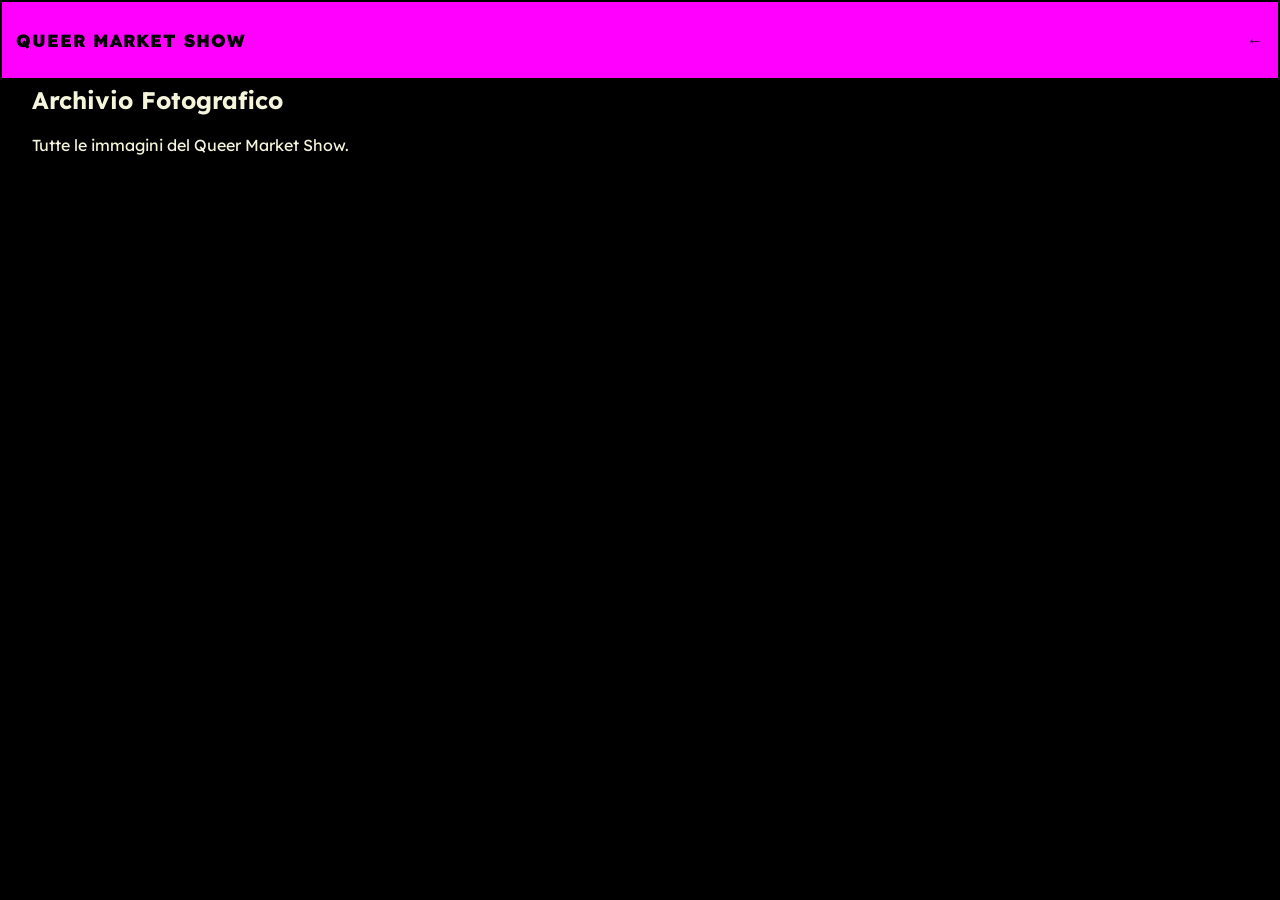
==== archivio.html @ 79bae7e3 "Refactor HTML structure and clean up comments" ====
<!DOCTYPE html>
<html lang="it">

<head>
  <meta charset="UTF-8" />
  <meta name="viewport" content="width=device-width, initial-scale=1.0" />

  <title>Queer Market Show APS</title>

  <link rel="icon" href="images/logo-qms.ico" type="image/x-icon" />

  <link href="https://fonts.googleapis.com/css2?family=Lexend:wght@400;700;900&display=swap"
        rel="stylesheet">

  <link rel="stylesheet"
        href="https://cdnjs.cloudflare.com/ajax/libs/font-awesome/6.4.0/css/all.min.css"
        crossorigin="anonymous"
        referrerpolicy="no-referrer" />

  <link rel="stylesheet" href="style.css" />
  <link rel="stylesheet" href="fix.css" />
</head>

<body>

  <!-- SFONDO LOGO -->
  <div class="logo-background"></div>

  <!-- NAVBAR -->
  <nav class="navbar">

    <div class="logo">
      Queer Market Show
    </div>

    <a href="javascript:history.back()" class="back-button">
      ←
    </a>

  </nav>

  <!-- MENU MOBILE -->
  <div class="menu-mobile">

    <a href="javascript:history.back()" class="back-button-mobile">
      ←
    </a>

  </div>

  <!-- =======================================================
       ARCHIVIO
  ======================================================== -->

  <section id="archivio" class="scroll-section qms-archive-page">

    <h2>Archivio Fotografico</h2>

    <p class="archive-intro">
      Tutte le immagini del Queer Market Show.
    </p>

    <!-- Cartelle generate da gallery-folders.js -->
    <div class="gallery-folders"></div>

    <!-- Mosaico -->
    <div class="mosaic-gallery hidden">
      <button class="mosaic-close">×</button>
      <div class="mosaic-grid"></div>
    </div>

  </section>

  <!-- =======================================================
       MODALE GALLERIA
  ======================================================== -->

  <div id="galleryModal" class="modal hidden">

    <div class="modal-content">

      <button class="close">&times;</button>

      <div class="modal-caption">

        <h3 class="modal-album-title"></h3>

        <p class="modal-photographer"></p>

      </div>

      <!-- GRIGLIA FOTO -->
      <div class="modal-grid"></div>

      <!-- CAROSELLO -->
      <div class="carousel hidden">

        <span class="prev">❮</span>

        <img class="carousel-img"
             src=""
             alt="Immagine galleria">

        <span class="next">❯</span>

      </div>

    </div>

  </div>

  <!-- =======================================================
       SCRIPT BASE
  ======================================================== -->

  <script src="assets/js/base2.js"></script>
  <script src="assets/js/navbar.js"></script>

  <!-- GALLERIA -->
  <script src="assets/js/gallery-modal.js"></script>
  <script src="assets/js/gallery-folders.js"></script>
  <script src="assets/js/mosaic-gallery.js"></script>

  <!-- ALTRI MODULI -->
  <script src="assets/js/events.js"></script>
  <script src="assets/js/artists.js"></script>

  <script>
    window.addEventListener("load", () => {

      if (typeof initArtist3 === "function") {
        initArtist3();
      }

    });
  </script>

</body>

</html>
---- style.css ----
/* ————————————————————————————————
   VARIABILI GLOBALI
—————————————————————————————————— */
:root {
  --bg-color: #000;
  --primary-color: #ff00ff;
  --secondary-color: #f5f5dc;
  --font-sans: 'Lexend', Arial, sans-serif;

  --z-navbar: 10000;
  --z-modal: 20000;
  --z-lightbox: 21000;
  --z-gallery: 20000;
  --z-overlay: 15000;

  /* Altezza navbar (desktop/mobile) */
  --navbar-height: 80px;
}

@media (max-width: 768px) {
  :root {
    --navbar-height: 70px;
  }
}

/* ————————————————————————————————
   BASE
—————————————————————————————————— */
*,
*::before,
*::after {
  box-sizing: border-box;
}

html,
body {
  margin: 0;
  padding: 0;
  max-width: 100%;
  overflow-x: hidden;
  scroll-behavior: smooth;
  font-family: var(--font-sans);
  background-color: var(--bg-color);
  color: var(--secondary-color);
  position: relative;
  min-height: 100dvh;
}

/* sfondo mani */
.logo-background {
  position: fixed;
  inset: 0;
  background-image: url('images/MANI QMS.svg');
  background-repeat: no-repeat;
  background-position: center;
  background-size: 170%;
  opacity: 0.09;
  z-index: -1;
}

/* sezioni principali base (la home avrà override suoi) */
.hero-section,
.home-section {
  min-height: calc(100dvh - var(--navbar-height));
  padding: 2rem;
  display: flex;
  flex-direction: column;
  justify-content: center;
  align-items: center;
  text-align: center;
}

/* sezioni “a scorrimento” con bordo superiore */
.scroll-section {
  padding: 4rem 2rem;
  border-top: 1px solid var(--primary-color);
}

/* offset delle ancore rispetto alla navbar fissa */
section[id] {
  scroll-margin-top: var(--navbar-height);
}

/* pulsanti generici */
.button,
.enter-button,
.contact-form button,
.event-modal-close,
.event-modal-qms-close {
  font-family: var(--font-sans);
  text-transform: uppercase;
  letter-spacing: 1px;
  cursor: pointer;
}

/* footer generico */
footer {
  text-align: center;
  padding: 2rem;
  border-top: 1px solid var(--primary-color);
}

/* ————————————————————————————————
   NAVBAR + MENU
—————————————————————————————————— */

/* NAVBAR UNICA E DEFINITIVA */
.navbar {
  position: fixed;
  top: 0;
  left: 0;
  right: 0;
  height: var(--navbar-height);
  background: var(--primary-color);
  display: flex;
  align-items: center;
  justify-content: space-between;
  padding: 0 1rem;
  z-index: var(--z-navbar);
  box-shadow: 0 0 0 2px #000 inset;
}

/* logo */
.logo {
  font-weight: 900;
  font-size: 1.1rem;
  color: #000;
  text-transform: uppercase;
  letter-spacing: 1px;
  white-space: nowrap;
  position: relative;
  overflow: hidden;
}

/* link navbar */
.navbar a {
  font-family: var(--font-sans);
  font-weight: 900;
  text-transform: uppercase;
  letter-spacing: 1px;
  color: #000;
  text-decoration: none;
  position: relative;
  transition: color 0.2s ease;
}

.navbar a:hover {
  color: #fff;
  animation: glitchFlash 0.12s linear;
}

.navbar a.active {
  color: #fff;
  text-decoration: line-through 3px solid #fff;
}

/* hamburger */
.menu-toggle {
  width: 28px;
  height: 22px;
  display: flex;
  flex-direction: column;
  justify-content: space-between;
  cursor: pointer;
  padding: 0;
  background: none;
  border: none;
}

.menu-toggle .bar {
  width: 100%;
  height: 3px;
  background: #000;
  transition: all 0.2s ease;
}

/* menu desktop */
.menu-desktop {
  display: none;
}

/* menu mobile */
.menu-mobile {
  display: none;
}

/* DESKTOP */
@media (min-width: 769px) {
  .menu-desktop {
    display: flex;
    gap: 1.2rem;
  }
  .menu-toggle {
    display: none;
  }
}

/* MOBILE */
@media (max-width: 768px) {
  .menu-mobile {
    position: fixed;
    top: var(--navbar-height);
    left: 0;
    right: 0;
    background: var(--primary-color);
    padding: 1.5rem;
    flex-direction: column;
    gap: 1.2rem;
    z-index: 9999;
    transform: translateY(-100%);
    transition: transform 0.25s ease;
  }

  .menu-mobile.show {
    display: flex;
    transform: translateY(0);
  }

  .menu-mobile a {
    font-family: var(--font-sans);
    font-weight: 900;
    text-transform: uppercase;
    letter-spacing: 1px;
    color: #000;
    text-decoration: none;
    font-size: 1.2rem;
    transition: color 0.2s ease;
  }

  .menu-mobile a:hover {
    color: #fff;
    animation: glitchFlash 0.12s linear;
  }

  .menu-mobile a.active {
    color: #fff;
    text-decoration: line-through 3px solid #fff;
  }
}

/* ————————————————————————————————
   HOME — BASE
—————————————————————————————————— */

.home-section {
  width: 100%;
  margin: 0;
  padding: 0;
  text-align: left;
}

.home-collage,
.collage-home {
  position: relative;
  width: 100%;
  height: calc(100dvh - var(--navbar-height));
  margin-top: var(--navbar-height);
  padding: var(--navbar-height) 1rem 0;
  overflow: hidden;
  z-index: 1;
}

.home-content { display: none !important; }

/* ————————————————————————————————
   MASONRY (fallback)
—————————————————————————————————— */

.masonry-grid {
  display: grid;
  grid-template-columns: repeat(auto-fill, minmax(260px, 1fr));
  grid-auto-rows: 10px;
  gap: 1rem;
  content-visibility: auto;
}

@media (max-width: 600px) {
  .masonry-grid {
    grid-template-columns: repeat(2, 1fr);
    grid-auto-rows: 12px;
  }
}

/* ————————————————————————————————
   POSTER — BASE
—————————————————————————————————— */

.poster {
  position: absolute;
  display: block;
  max-width: 100%;
  color: #fff;
  text-decoration: none;
  border: 2px solid #fff;
  background: rgba(255,255,255,0.05);
  box-shadow: 0 0 0 2px #000 inset;
  transform-origin: center;
  overflow: hidden;
}

/* overlay cliccabile */
.poster-link {
  position: absolute;
  inset: 0;
  z-index: 20;
  pointer-events: auto;
}

.poster *:not(.poster-link) {
  position: relative;
  z-index: 1;
  pointer-events: none;
}

/* immagini */
.poster img {
  width: 100%;
  height: 100%;
  display: block;
  object-fit: contain;
}

/* varianti crop */
.poster-L img,
.poster-XL img,
.poster-XXL img,
.poster-XS img {
  object-fit: cover;
  object-position: center;
}

.poster-XS img { padding-top: 30%; }

/* titolo */
.poster h2 {
  font-family: var(--font-sans);
  font-size: 1.8rem;
  font-weight: 900;
  text-transform: uppercase;
  margin: 0 0 0.5rem;
}

/* etichetta */
.poster::before {
  content: attr(data-section);
  position: absolute;
  top: 8px; left: 8px;
  padding: 6px 10px;
  font-size: 1.4rem;
  font-weight: 900;
  text-transform: uppercase;
  background: #000;
  color: #fff;
  border: 2px solid #fff;
  box-shadow: 0 0 0 3px #000 inset;
  transform: rotate(-2deg);
  z-index: 20;
  pointer-events: none;
}

/* ————————————————————————————————
   TAGLIE POSTER (DESKTOP)
—————————————————————————————————— */

.poster-XXL { width: 100vw; height: calc(100dvh - var(--navbar-height)); top: 0; left: 0; }
.poster-L   { width: 100vw; height: 18vh; }
.poster-XL  { width: 18vw; height: calc(100dvh - var(--navbar-height)); }
.poster-M   { width: 34vw; height: calc(34vw * 0.66); }
.poster-S   { width: 34vw; height: 34vw; }
.poster-XS  { width: 20vw; height: calc(20vw * 1.33); }

/* Z-index */
.p-xxl { z-index: 0; }
.p-l   { z-index: 1; }
.p-xl  { z-index: 2; }
.p-m   { z-index: 3; }
.p-s   { z-index: 4; }
.p-xs  { z-index: 5; }

/* POSIZIONI ANARCHICHE */
.p-xxl        { top: 0; left: 0; }
.p-sostienici { bottom: 17%; left: 0; }
.p-manifesto  { top: 0; left: 80%; }
.p-artist3    { top: 8%; left: 1%; }
.p-galleria   { top: 18%; right: 10%; }
.p-eventi     { top: 6%; left: 20%; }

/* ————————————————————————————————
   PALETTE + STICKER
—————————————————————————————————— */

.poster-eventi     { background: var(--primary-color); color: #000; border-color: #000; }
.poster-manifesto  { background: #111; border: 3px dashed var(--primary-color); }
.poster-galleria   { background: #222; border-color: #fff; }
.poster-artist3    { background: #fff; color: #000; border-color: #000; }
.poster-sostienici { background: #000; color: var(--primary-color); border: 3px solid var(--primary-color); }

.sticker {
  background: var(--primary-color);
  color: #000;
  padding: 4px 8px;
  font-size: 0.75rem;
  font-weight: 900;
  position: absolute;
  bottom: 10px; right: 10px;
  transform: rotate(3deg);
  box-shadow: 0 0 0 2px #000 inset;
  pointer-events: none;
}
.sticker.small { font-size: 0.65rem; }

/* ————————————————————————————————
   COLLAGE INTERNO
—————————————————————————————————— */

.poster-collage {
  position: absolute;
  inset: 0;
  display: grid;
  grid-template-columns: repeat(3, 1fr);
  gap: 4px;
}

.collage-img,
.poster-collage-xs .cell {
  width: 100%;
  height: 100%;
  background-size: cover;
  background-position: center;
  filter: grayscale(100%) contrast(1.3);
  border: 1px solid #fff;
  box-shadow: 0 0 0 2px #000 inset;
  opacity: 0;
  transition: opacity 0.25s ease-out;
}

.collage-img.glitch-in,
.poster-collage-xs .cell.glitch-in {
  animation: glitchIn 0.28s steps(2, end);
  opacity: 1;
}

@keyframes glitchIn {
  0%   { clip-path: inset(0 0 80% 0);  transform: translate(-2px, 1px); }
  25%  { clip-path: inset(20% 0 40% 0); transform: translate(2px, -1px); }
  50%  { clip-path: inset(40% 0 20% 0); transform: translate(-1px, 2px); }
  75%  { clip-path: inset(10% 0 60% 0); transform: translate(1px, -2px); }
  100% { clip-path: inset(0 0 0 0);     transform: none; }
}

/* POSTER XS — COLLAGE ARTIST3 */
.poster-artist3.poster-XS {
  padding: 0;
  background: #fff;
  border: 2px solid #000;
}

.poster-collage-xs {
  position: absolute;
  inset: 0;
  display: grid;
  grid-template-columns: repeat(4, 1fr);
  grid-template-rows: repeat(4, 1fr);
  gap: 2px;
  padding: 4px;
  background: #000;
}

.poster-collage-xs .cell {
  border: 1px solid #000;
  transform: rotate(calc(-1deg + (var(--i) * 0.15deg)));
}

/* ————————————————————————————————
   MOBILE — COLLAGE ANARCHICO
—————————————————————————————————— */

@media (max-width: 768px) {

  .home-collage,
  .collage-home {
    height: auto;
    min-height: calc(100dvh - var(--navbar-height));
    overflow-y: visible;
  }

  .poster {
    transform: rotate(var(--tilt, 0deg));
    width: var(--poster-width, 50vw);
    height: var(--poster-height, auto);
    z-index: var(--z, 1);
    padding: 0;
  }

  .poster-XXL { --poster-width: 90vw; --poster-height: calc(100dvh - var(--navbar-height)); --tilt: -2deg; --z: 1; top: 0; left: 0; }
  .poster-XL  { --poster-width: 80vw; --poster-height: calc(100dvh - var(--navbar-height)); --tilt: 3deg;  --z: 2; top: 0; left: 50%; }
  .poster-L   { --poster-width: 70vw; --poster-height: 14vh; --tilt: -4deg; --z: 3; top: 80%; left: 0; }
  .poster-M   { --poster-width: 48vw; --poster-height: calc(48vw * 0.66); --tilt: 2deg; --z: 4; top: 30%; left: 50vw; }
  .poster-S   { --poster-width: 40vw; --poster-height: 40vw; --tilt: -1deg; --z: 5; top: 30%; left: 50%; }
  .poster-XS  { --poster-width: 28vw; --poster-height: calc(28vw * 1.33); --tilt: 5deg; --z: 6; top: 15vh; left: 10%; }

  .poster::before {
    font-size: 1rem;
    padding: 4px 6px;
  }
}
/* ————————————————————————————————
   ROTAZIONI ANARCHICHE — DESKTOP
—————————————————————————————————— */

.poster {
  transform: rotate(var(--tilt, 0deg));
}

/* Rotazioni per taglia */
.poster-XXL { --tilt: -1.5deg; }
.poster-XL  { --tilt:  2.5deg; }
.poster-L   { --tilt: -3deg; }
.poster-M   { --tilt:  1.8deg; }
.poster-S   { --tilt: -2.2deg; }
.poster-XS  { --tilt:  4deg; }

/* ————————————————————————————————
   TITOLI
—————————————————————————————————— */

.manifesto-title {
  font-family: var(--font-sans);
  font-size: 3rem;
  font-weight: 900;
  text-transform: uppercase;
  margin: 0 0 2rem 0;
  transform: rotate(-1.5deg);
}

/* ————————————————————————————————
   LEAD
—————————————————————————————————— */

.manifesto-lead {
  font-size: 1.6rem;
  font-weight: 800;
  margin: 0 0 2.5rem 0;
  line-height: 1.3;
  transform: rotate(-1deg);
  background: var(--primary-color);
  color: #000;
  padding: 1rem;
  border: 3px solid #000;
  box-shadow: 0 0 0 3px #fff inset;
}

/* ————————————————————————————————
   CORPO
—————————————————————————————————— */

.manifesto-body p {
  font-size: 1.2rem;
  line-height: 1.55;
  margin: 0 0 1.6rem 0;
  opacity: 0;
  transform: translateY(10px) rotate(-0.3deg);
  transition: opacity 0.4s ease-out, transform 0.4s ease-out;
}

.manifesto-body p.visible {
  opacity: 1;
  transform: translateY(0) rotate(var(--tilt, -0.3deg));
}

/* Frasi-chiave */
.manifesto-body strong {
  display: inline-block;
  background: #fff;
  color: #000;
  padding: 0.2rem 0.4rem;
  box-shadow: 0 0 0 2px #000 inset;
  transition: background 0.3s ease, color 0.3s ease;
}

.manifesto-body strong.active {
  background: var(--primary-color);
  color: #000;
}

/* ————————————————————————————————
   MOBILE
—————————————————————————————————— */

@media (max-width: 600px) {
  .manifesto-title { font-size: 2.4rem; }
  .manifesto-lead { font-size: 1.3rem; }
  .manifesto-body p { font-size: 1.05rem; }
}

body.modal-open {
  overflow: hidden;
  height: 100dvh;
  touch-action: none;
}

/* ============================
   MANIFESTO — SEZIONE RESPONSIVE
============================ */

.manifesto-section {
  min-height: 100dvh; /* fullscreen quando possibile */
  padding: 0 !important;
  margin: 0 !important;

  background: #000;
  color: #fff;
  position: relative;
  box-sizing: border-box;

  display: flex;
  flex-direction: column;
  justify-content: center; /* centratura solo se c’è spazio */
  align-items: center;

  overflow: visible; /* evita accavallamenti */
}

/* contenitore centrato in larghezza */
.manifesto-container {
  max-width: 760px;
  width: 100%;
  margin: 0 auto;
  padding: 2rem 1.5rem; /* padding laterale + respiro verticale */
  box-sizing: border-box;
}

/* titolo */
.manifesto-title {
  margin-top: 0 !important;
}

/* lead */
.manifesto-lead {
  margin-top: 0 !important;
}

/* corpo testo */
.manifesto-body p {
  margin-top: 0 !important;
}

/* mobile: niente centratura verticale forzata */
@media (max-width: 600px) {
  .manifesto-section {
    justify-content: flex-start;
    padding-top: 1.5rem;
    padding-bottom: 2rem;
  }

  .manifesto-title { font-size: 2.4rem; }
  .manifesto-lead { font-size: 1.3rem; }
  .manifesto-body p { font-size: 1.05rem; }
}
/* ————————————————————————————————
   FIX DEFINITIVO POSTER GALLERIA + ARTIST3
—————————————————————————————————— */

/* Overlay cliccabile */
.poster-link {
  position: absolute;
  inset: 0;
  z-index: 20;
  display: block;
  pointer-events: auto;
}

/* Tutto il resto non deve bloccare i click */
.poster *:not(.poster-link) {
  position: relative;
  z-index: 1;
  pointer-events: none;
}

/* COLLAGE GALLERIA */
.poster-collage {
  position: absolute;
  inset: 0;
  z-index: 5;
  pointer-events: none;
}

.poster-collage .collage-img {
  z-index: 5;
}

/* COLLAGE ARTIST3 */
.poster-collage-xs {
  position: absolute;
  inset: 0;
  z-index: 5;
  pointer-events: none;
}

.poster-collage-xs .cell {
  z-index: 5;
}

/* Etichetta sezione */
.poster::before {
  z-index: 10;
}

/* ————————————————————————————————
   CONTATTI A SCHERMATA INTERA (SX/DX)
—————————————————————————————————— */

.contact-section {
  height: 100dvh;
  width: 100%;
  padding: 4vw;
  box-sizing: border-box;

  display: flex;
  justify-content: space-between;
  align-items: center;
  gap: 4vw;

  overflow: hidden;
}

/* COLONNE */
.contact-left,
.contact-right {
  flex: 1;
  display: flex;
  flex-direction: column;
  justify-content: center;
  gap: 2vw;
}

/* MANIFESTO (SINISTRA) */
.contact-intro {
  font-size: clamp(18px, 2.8vw, 32px);
  font-weight: 900;
  line-height: 1.15;
  text-transform: uppercase;
  background: #ff2e9a;
  color: #fff;
  padding: 2vw 3vw;
  border: 0.6vw solid #fff;
  box-shadow: 1vw 1vw 0 #000;
  transform: rotate(-2deg);
  max-width: 90%;
}

/* SOCIAL ICONS */
.social-links {
  display: flex;
  gap: 1.6vw;
}

.social-links a {
  text-decoration: none; /* elimina la sottolineatura */
  display: flex;
  align-items: center;
  justify-content: center;
  width: clamp(40px, 6vw, 70px);
  height: clamp(40px, 6vw, 70px);
  background: #000;
  color: #fff;
  border: 0.4vw solid #fff;
  box-shadow: 0.6vw 0.6vw 0 #ff2e9a;
  transform: rotate(-4deg);
  transition: transform 0.2s ease, box-shadow 0.2s ease;
}
.social-links a:visited,
.social-links a:active,
.social-links a:focus {
  text-decoration: none;
}

.social-links a i {
  font-size: clamp(18px, 3vw, 28px);
}

.social-links a:hover {
  transform: rotate(4deg) scale(1.1);
  box-shadow: 1vw 1vw 0 #ff2e9a;
}

/* FORM (DESTRA) */
.contact-form {
  display: flex;
  flex-direction: column;
  gap: 1.4vw;
  max-width: 90%;
}

.contact-form input,
.contact-form textarea {
  padding: 1vw;
  border: 0.4vw solid #000;
  background: #fff;
  font-family: var(--font-sans);
  font-size: clamp(14px, 2vw, 18px);
  box-shadow: 0.6vw 0.6vw 0 #000;
}

.contact-form textarea {
  min-height: 120px;
  max-height: 25dvh; /* evita overflow verticale */
}

.contact-form button {
  padding: 1vw 2vw;
  background-color: #ff2e9a;
  color: #fff;
  border: 0.6vw solid #fff;
  box-shadow: 1vw 1vw 0 #000;
  font-weight: 900;
  font-size: clamp(14px, 2.4vw, 22px);
  text-transform: uppercase;
  cursor: pointer;
  transform: rotate(-2deg);
  transition: transform 0.2s ease, box-shadow 0.2s ease;
}

.contact-form button:hover {
  transform: rotate(2deg) scale(1.05);
  box-shadow: 1.4vw 1.4vw 0 #000;
}

/* MOBILE — STACK VERTICALE */
@media (max-width: 800px) {
  .contact-section {
    flex-direction: column;
    justify-content: center;
    gap: 4vw;
  }

  .contact-left,
  .contact-right {
    width: 100%;
    align-items: center;
    text-align: center;
  }

  .contact-form textarea {
    max-height: 20dvh;
  }
}
/* ————————————————————————————————
   MOBILE VERSION (max-width: 800px)
—————————————————————————————————— */

@media (max-width: 800px) {

  .contact-section {
    height: 100dvh;
    padding: 4vw 5vw;
    flex-direction: column;
    justify-content: space-between;
    align-items: center;
    gap: 4vw;
  }

  /* BLOCCO SINISTRA/DESKTOP → diventa TOP */
  .contact-left,
  .contact-right {
    width: 100%;
    align-items: center;
    text-align: center;
    flex: unset;
  }

  /* MANIFESTO COMPATTO */
  .contact-intro {
    font-size: clamp(16px, 4vw, 22px);
    padding: 3vw 4vw;
    max-width: 100%;
    transform: rotate(-1deg);
    box-shadow: 0.8vw 0.8vw 0 #000;
  }

  /* SOCIAL ICONS CENTRALI */
  .social-links {
    justify-content: center;
    gap: 4vw;
  }

  .social-links a {
    width: clamp(40px, 12vw, 60px);
    height: clamp(40px, 12vw, 60px);
    transform: rotate(-3deg);
  }

  .social-links a i {
    font-size: clamp(18px, 6vw, 28px);
  }

  /* FORM COMPATTO SENZA SCROLL */
  .contact-form {
    max-width: 100%;
    width: 100%;
    padding: 4vw;
    gap: 3vw;
    transform: rotate(1deg);
    box-shadow: 1vw 1vw 0 #000;

    /* NIENTE SCROLL INTERNO */
    max-height: none;
    overflow: visible;
  }

  .contact-form textarea {
    min-height: 18dvh; /* abbastanza grande da scrivere */
    max-height: 22dvh; /* ma non esplode */
  }

  .contact-form button {
    font-size: clamp(14px, 4vw, 20px);
    padding: 2.5vw 4vw;
  }
}


/* ————————————————————————————————
   ARTIST GALLERY → COERENTE CON CARTELLE
—————————————————————————————————— */

/* ————————————————————————————————
   SWITCH ARTIST3
—————————————————————————————————— */

.artist-controls {
  display: flex;
  gap: 1rem;
  margin: 1.5rem 0;
}

.artist-controls button {
  padding: 0.6rem 1.2rem;
  border: 2px solid var(--primary-color);
  background: transparent;
  color: var(--primary-color);
  font-weight: 800;
  text-transform: uppercase;
  letter-spacing: 1px;
  cursor: pointer;
  border-radius: 6px;
  transition: all 0.25s ease;
}

.artist-controls button:hover,
.artist-controls button.active {
  background: var(--primary-color);
  color: #000;
  transform: translateY(-2px);
  box-shadow: 0 0 12px rgba(255,0,255,0.3);
}

/* ————————————————————————————————
   GALLERY ADATTIVA (RESIDENT + GUEST)
—————————————————————————————————— */

.artist-gallery {
  display: grid;
  grid-template-columns: repeat(auto-fit, minmax(260px, 1fr));
  gap: 20px;
  width: 100%;
  padding-bottom: 2rem;
}

/* ————————————————————————————————
   CARD STABILE CON ASPECT-RATIO
   + estetica QMS (rotazioni, bordi, shadow)
—————————————————————————————————— */

.artist-card {
  position: relative;
  overflow: hidden;
  border: 3px solid var(--primary-color);
  background: #000;
  cursor: pointer;
  border-radius: 6px;
  transform: rotate(-1.5deg);
  transition: transform 0.25s ease;
  box-shadow: 0 0 0 3px #000 inset, 0 0 12px rgba(255,0,255,0.25);

  /* DIMENSIONI STABILI */
  aspect-ratio: 4 / 5;
  min-width: 260px;
  min-height: 0;
  width: 100%;
  display: flex;
  flex-direction: column;
}

.artist-card:hover {
  transform: rotate(0deg) scale(1.03);
}

/* ————————————————————————————————
   IMMAGINE PERFETTAMENTE ADATTATA
—————————————————————————————————— */

.artist-card img {
  width: 100%;
  height: 100%;
  object-fit: cover;
  flex: 1;
  filter: contrast(1.1) brightness(0.9);
  display: block;
  border-bottom: 2px solid #000;
}

/* ————————————————————————————————
   OVERLAY NOME ARTISTA (stile cartelle)
—————————————————————————————————— */

.artista-info {
  position: absolute;
  inset-inline: 0;
  bottom: 0;
  background: #000;
  color: var(--primary-color);
  font-weight: 900;
  text-transform: uppercase;
  font-size: clamp(0.75rem, 1.8vw, 1rem);
  letter-spacing: 1px;
  text-align: center;
  padding: 0.8rem;
  opacity: 0;
  transform: translateY(100%) rotate(-1deg);
  transition: opacity 0.25s ease, transform 0.25s ease;
  pointer-events: none;
  box-shadow: 0 0 0 2px #fff inset;
}

.artist-card:hover .artista-info {
  opacity: 1;
  transform: translateY(0) rotate(0deg);
}

/* MOBILE: overlay sempre visibile */
@media (hover: none) and (pointer: coarse) {
  .artist-card .artista-info {
    opacity: 1 !important;
    transform: translateY(0) rotate(0deg) !important;
  }
}

/* ————————————————————————————————
   MODALE ARTISTA (coerente con modali QMS)
—————————————————————————————————— */

.artist-modal {
  position: fixed;
  inset: 0;
  background: rgba(0,0,0,0.88);
  display: flex;
  justify-content: center;
  align-items: center;
  z-index: var(--z-modal);
  padding: 2rem;
}

.artist-modal.hidden {
  display: none;
}

.artist-modal-content {
  max-width: 900px;
  width: 90%;
  max-height: 90vh;
  overflow-y: auto;
  padding: 2rem;
  background: #000;
  border-radius: 12px;
  position: relative;
  border: 3px solid var(--primary-color);
  box-shadow: 0 0 0 3px #000 inset, 0 0 20px rgba(255,0,255,0.3);
}

/* ————————————————————————————————
   CLOSE BUTTON
—————————————————————————————————— */

.close-button {
  position: absolute;
  top: 10px;
  right: 15px;
  font-size: 2rem;
  cursor: pointer;
  color: var(--primary-color);
  background: #000;
  border: 2px solid var(--primary-color);
  padding: 0.2rem 0.6rem;
  transform: rotate(3deg);
}

/* ————————————————————————————————
   HEADER ARTISTA
—————————————————————————————————— */

.artist-header {
  display: flex;
  align-items: center;
  gap: 10px;
  margin-bottom: 1rem;
}

.artist-header h3 {
  margin: 0;
  font-size: 1.8rem;
  color: var(--primary-color);
  text-transform: uppercase;
  font-weight: 900;
  transform: rotate(-1deg);
}

/* ————————————————————————————————
   LAYOUT MODALE
—————————————————————————————————— */

.artist-modal-layout {
  display: flex;
  gap: 2rem;
}

.artist-modal-text {
  flex: 1;
  color: #fff;
  line-height: 1.5;
}

/* ————————————————————————————————
   GALLERIA INTERNA (masonry)
—————————————————————————————————— */

.artist-modal-gallery {
  flex: 1;
  column-count: 2;
  column-gap: 1rem;
}

.artist-modal-gallery img {
  width: 100%;
  margin-bottom: 1rem;
  border-radius: 6px;
  cursor: pointer;
  border: 2px solid var(--primary-color);
  box-shadow: 0 0 0 3px #000 inset;
  transform: rotate(-1deg);
  transition: transform 0.25s ease;
}

.artist-modal-gallery img:hover {
  transform: rotate(0deg) scale(1.03);
}

/* ————————————————————————————————
   RESPONSIVE
—————————————————————————————————— */

@media (max-width: 768px) {
  .artist-modal-layout {
    flex-direction: column;
  }
  .artist-modal-gallery {
    column-count: 2;
  }
}

@media (max-width: 500px) {
  .artist-modal-gallery {
    column-count: 1;
  }
}
/* ————————————————————————————————
   PARTNERSHIP — GRID FISSA A 3 COLONNE
   LE CARD SI ADATTANO AL CONTENUTO IMG
—————————————————————————————————— */

#partnership {
  background: #000;
  color: #fff;

  height: 100dvh;          /* la sezione è fissa */
  padding: 2rem 1.5rem;
  box-sizing: border-box;

  display: flex;
  flex-direction: column;
  overflow: hidden;        /* niente scroll interno */
}

/* ————————————————————————————————
   GRID: 3 COLONNE FISSE, ALTEZZA FISSA
—————————————————————————————————— */

#partnership .collab-grid {
  display: grid;

  /* 3 colonne fisse */
  grid-template-columns: repeat(3, 1fr);

  /* la grid occupa tutto lo spazio disponibile */
  flex: 1;
  height: 100%;
  width: 100%;

  gap: 1.2rem;
  box-sizing: border-box;

  /* impedisce overflow */
  overflow: hidden;
}

/* ————————————————————————————————
   CARD: SI ADATTANO AL CONTENUTO IMG
—————————————————————————————————— */

.collab-card {
  width: 100%;
  height: 100%;

  /* NIENTE aspect-ratio */
  /* l’altezza dipende dall’immagine */

  border: 3px solid var(--primary-color);
  background: #000;
  border-radius: 6px;

  transform: rotate(-1.5deg);
  transition: transform 0.25s ease;

  display: flex;
  flex-direction: column;
  overflow: hidden;
}

.collab-card:hover {
  transform: rotate(0deg) scale(1.03);
}

/* ————————————————————————————————
   IMMAGINI: determinano la forma della card
—————————————————————————————————— */

.collab-card img,
.collab-card .ig-thumb {
  width: 100%;
  height: auto;          /* <— LA CHIAVE */
  object-fit: contain;
  display: block;
  flex-shrink: 0;
}

/* ————————————————————————————————
   OVERLAY
—————————————————————————————————— */

.collab-card .artista-info {
  position: absolute;
  inset-inline: 0;
  bottom: 0;
  background: #000;
  color: var(--primary-color);
  font-weight: 900;
  text-transform: uppercase;
  font-size: clamp(0.75rem, 1.8vw, 1rem);
  text-align: center;
  padding: 0.8rem;
  opacity: 0;
  transform: translateY(100%) rotate(-1deg);
  transition: opacity 0.25s ease, transform 0.25s ease;
  pointer-events: none;
}

.collab-card:hover .artista-info {
  opacity: 1;
  transform: translateY(0) rotate(0deg);
}

/* MOBILE: la grid diventa verticale */
@media (max-width: 600px) {
  #partnership {
    height: auto;
    overflow: visible;
  }

  #partnership .collab-grid {
    grid-template-columns: 1fr;
    height: auto;
  }

  .collab-card {
    transform: rotate(-1deg);
  }
}

/* ————————————————————————————————
   OVERFLOW KILLER
—————————————————————————————————— */
.gallery,
.artist-gallery,
.qms-masonry,
.modal-gallery,
.gallery-folders,
.event-gallery {
  max-width: 100%;
  overflow-x: hidden;
  box-sizing: border-box;
}

.item,
.artist-card,
.qms-item,
.folder-preview,
.event-card-visual {
  max-width: 100%;
  box-sizing: border-box;
}

/* ————————————————————————————————
   ANIMAZIONI / GLITCH
—————————————————————————————————— */
@keyframes modalPop {
  from { transform: scale(0.9) rotate(-1deg); opacity: 0; }
  to   { transform: scale(1) rotate(0deg); opacity: 1; }
}

@keyframes glitchFlash {
  0%   { filter: hue-rotate(45deg) saturate(3); transform: scale(1.02); }
  50%  { filter: hue-rotate(-45deg) saturate(5); transform: scale(0.98); }
  100% { filter: none; transform: scale(1); }
}

.glitch-hover:hover,
.menu a:hover,
.artist-card:hover img,
.folder-preview:hover,
.qms-item:hover {
  animation: glitchFlash 0.12s linear;
}

/* ————————————————————————————————
   RESPONSIVE GLOBAL
—————————————————————————————————— */
@media (max-width: 768px) {
  .qms-masonry {
    column-count: 1;
  }

  .event-gallery {
    justify-content: center;
  }

  #galleryModal .modal-content,
  .artist-modal-content,
  #event-modal .event-modal-content {
    max-width: 100%;
    padding: 1.5rem;
  }
}
/* GRID PRINCIPALE */
.sostienici-grid {
  display: grid;
  grid-template-columns: 0.45fr 0.55fr;
  gap: 3rem;
  width: 100%;
}

/* COLONNE */
.sostienici-col-left,
.sostienici-col-right {
  display: flex;
  flex-direction: column;
  gap: 1.8rem;
}

/* TITOLO */
.sostienici-title {
  font-size: 3rem;
  font-weight: 900;
  text-transform: uppercase;
  color: #fff;
  transform: rotate(-1deg);
}

.sostienici-title span {
  background: #ff2e9a;
  padding: 0.2em 0.4em;
  color: #000;
  transform: rotate(-1deg);
}

/* CARD */
.sost-card {
  background: #111;
  border: 3px solid #ff2e9a;
  padding: 1.5rem;
  border-radius: 6px;
  box-shadow: 6px 6px 0 #ff2e9a;
  transform: rotate(-1.5deg);
  cursor: pointer;
  transition: transform 0.2s ease;
}

.sost-card:hover {
  transform: rotate(0deg) scale(1.02);
}

.sost-card h3 {
  margin: 0 0 0.5rem;
  font-size: 1.4rem;
  font-weight: 900;
  text-transform: uppercase;
  color: #fff;
}

.sost-card p {
  margin: 0;
  color: #ff2e9a;
  font-weight: 700;
}

/* CTA SPECIALE */
.sost-cta {
  background: #ff2e9a;
  color: #000;
  text-align: center;
  font-weight: 900;
  text-transform: uppercase;
  border: 3px solid #ff2e9a;
  box-shadow: 6px 6px 0 #000;
  transform: rotate(-2deg);
}

.sost-cta:hover {
  transform: rotate(1deg) scale(1.05);
}

/* LIGHTBOX */
.sost-lightbox {
  position: fixed;
  inset: 0;
  background: rgba(0,0,0,0.85);
  display: none;
  justify-content: center;
  align-items: center;
  z-index: 20000;
}

.sost-lightbox.show {
  display: flex;
}

.sost-lightbox-content {
  background: #000;
  border: 3px solid #ff2e9a;
  padding: 2rem;
  max-width: 700px;
  width: 90%;
  box-shadow: 8px 8px 0 #ff2e9a;
  transform: rotate(-1deg);
}

.sost-lightbox-close {
  position: absolute;
  top: 1rem;
  right: 1.5rem;
  font-size: 2rem;
  background: none;
  border: none;
  color: #ff2e9a;
  cursor: pointer;
}
/* STICKER “+” PER LE CARD SOSTIENICI */
.sost-plus {
  display: inline-flex;
  align-items: center;
  justify-content: center;

  width: 38px;
  height: 38px;

  background: black;
  color: #ff00ff;
  font-weight: 900;
  font-size: 1.6rem;
  line-height: 1;

  border: 3px solid #000;
  box-shadow: 3px 3px 0 #ff00ff;
  border-radius: 4px;

  transform: rotate(-4deg);
  margin-top: 0.6rem;

  pointer-events: none; /* il click rimane sulla card */
}
/* ===============================
   SOSTIENICI — KILLER TABLET
   Mantiene 2 colonne, riduce font e box per evitare overflow
=============================== */
@media (max-width: 900px) {

  .sostienici-grid {
    grid-template-columns: 0.48fr 0.52fr; /* più strette e bilanciate */
    gap: 1.8rem;
    transform: scale(0.96); /* mini compressione globale */
    transform-origin: top center;
  }

  /* Titolo */
  .sostienici-title {
    font-size: 2.2rem;
    transform: rotate(-0.5deg);
  }

  .sostienici-title span {
    padding: 0.15em 0.3em;
  }

  /* Colonne */
  .sostienici-col-left,
  .sostienici-col-right {
    gap: 1.2rem;
  }

  /* Card */
  .sost-card {
    padding: 1.1rem;
    border-width: 2px;
    box-shadow: 4px 4px 0 #ff2e9a;
    transform: rotate(-1deg);
  }

  .sost-card h3 {
    font-size: 1.2rem;
  }

  .sost-card p {
    font-size: 0.95rem;
  }

  /* CTA */
  .sost-cta {
    padding: 1.1rem;
    border-width: 2px;
    box-shadow: 4px 4px 0 #000;
    font-size: 1.1rem;
    transform: rotate(-1deg);
  }

  /* Sticker + */
  .sost-plus {
    width: 32px;
    height: 32px;
    font-size: 1.3rem;
    box-shadow: 2px 2px 0 #ff00ff;
  }
}

/* ————————————————
   FOOTER + TRASPARENZA (lasciati invariati)
——————————————— */

.modal-photographer a {
  color: #ff4fa8;
  text-decoration: none;
  font-weight: 500;
}

.modal-photographer a:hover {
  color: #ff7fc4;
  text-decoration: underline;
}

.qms-footer {
  width: 100%;
  background: #000;
  color: #555;
  padding: 30px 40px;
  display: flex;
  justify-content: space-between;
  align-items: flex-start;
  font-size: 0.9rem;
  line-height: 1.4;
  margin-top: 60px;
}

.qms-footer-left {
  text-align: left;
  text-align-last: left;
}

.qms-footer-right {
  text-align: right;
  text-align-last: right;
}

.qms-footer strong {
  color: #666;
  font-weight: 600;
}

.qms-footer a {
  color: #666;
  text-decoration: none;
}

.qms-footer a:hover {
  color: #888;
  text-decoration: underline;
}

@media (max-width: 700px) {
  .qms-footer {
    flex-direction: column;
    gap: 20px;
    text-align: center;
  }

  .qms-footer-left,
  .qms-footer-right {
    text-align: center;
    text-align-last: center;
  }
}

.trasparenza-page {
  max-width: 800px;
  margin: 80px auto;
  padding: 0 20px;
  color: #ddd;
}

.trasparenza-page h1 {
  font-size: 2rem;
  margin-bottom: 20px;
  color: #fff;
  text-align: left;
}

.trasparenza-intro {
  color: #aaa;
  margin-bottom: 30px;
  line-height: 1.5;
}

.trasparenza-list {
  list-style: none;
  padding: 0;
  margin: 0;
}

.trasparenza-list li {
  margin-bottom: 12px;
}

.trasparenza-list a {
  color: #888;
  text-decoration: none;
  font-size: 1rem;
}

.trasparenza-list a:hover {
  color: #bbb;
  text-decoration: underline;
}
.qms-sostienici-section {
  min-height: 100dvh;
  display: flex;
  align-items: center;
}
.qms-sostienici-wrapper {
  height: 100%;
  max-height: 100dvh;
  display: grid;
  grid-template-columns: 1fr 0.9fr;
  gap: 3rem;
}
.qms-sostienici-text {
  overflow-y: auto;
  padding-right: 1rem;
  scrollbar-width: none; /* Firefox */
}

.qms-sostienici-text::-webkit-scrollbar {
  display: none; /* Chrome/Safari */
}
.qms-sostienici-widget {
  overflow: hidden;
  display: flex;
  align-items: flex-start;
}
.qms-accordion {
  max-height: calc(100dvh - 260px); /* titolo + intro + CTA finale */
  overflow-y: auto;
  padding-right: 0.5rem;
  scrollbar-width: none;
}

.qms-accordion::-webkit-scrollbar {
  display: none;
}

/* ————————————————————————————————
   BODY LOCK PER MODALI (TOUCH FIX)
—————————————————————————————————— */
body.modal-open {
  overflow: hidden !important;
  height: 100dvh !important;
  touch-action: none !important;
  position: fixed !important;
  width: 100% !important;
}
/* ————————————————————————————————
   TOUCH-ACTION FIX PER CAROSELLO E GALLERIE
—————————————————————————————————— */
.artist-gallery,
.modal-grid,
.mosaic-grid,
#mobile-calendar-carousel {
  display: flex;
  width: 100%;
  overflow-x: hidden;   /* niente scroll orizzontale nativo */
  overflow-y: visible;  /* lascia passare lo scroll verticale */
  touch-action: pan-y;  /* verticale prioritario */
}

/* ————————————————————————————————
   HITBOX MIGLIORATE PER MOBILE
—————————————————————————————————— */
@media (max-width: 768px) {
  a, button, .clickable, .calendar-day, .event-postit {
    min-height: 48px;
    padding: 12px 14px;
  }

  .navbar a,
  .menu-mobile a {
    padding: 12px 0;
    display: block;
  }
}
/* ————————————————————————————————
   CALENDARIO MOBILE — TAP PIÙ GRANDI
—————————————————————————————————— */
@media (max-width: 768px) {
  .calendar-day {
    padding: 1rem !important;
    font-size: 1rem !important;
  }

  .event-postit {
    width: 70px !important;
    height: 70px !important;
  }
}
/* ————————————————————————————————
   NAVBAR MOBILE — TOUCH FIX
—————————————————————————————————— */
@media (max-width: 768px) {
  .menu-mobile {
    touch-action: pan-y !important;
  }

  .menu-toggle {
    touch-action: manipulation !important;
  }
}
/* ————————————————————————————————
   MODALI — SCROLL INTERNO FLUIDO
—————————————————————————————————— */
.artist-modal-content,
#galleryModal .modal-content,
.event-modal-content,
.mosaic-gallery {
  -webkit-overflow-scrolling: touch;
  overscroll-behavior: contain;
}
/* ————————————————————————————————
   DOT INDICATOR — EVENTI MOBILE
—————————————————————————————————— */
#mobile-dots {
  position: absolute;
  bottom: 12px;
  left: 50%;
  transform: translateX(-50%);
  display: flex;
  gap: 8px;
  z-index: 50;
}

/* stato base: piccoli, discreti */
.mobile-dot {
  width: 10px;
  height: 10px;
  border-radius: 50%;
  border: 2px solid #000;
  background: #ff2fa8;
  opacity: 0.25;
  transition:
    opacity 0.25s ease,
    transform 0.25s ease,
    filter 0.25s ease,
    box-shadow 0.25s ease;
  cursor: pointer;
}

/* DOT ATTIVO: neon + glow + saturazione */
.mobile-dot.active {
  opacity: 1;
  transform: scale(1.6) rotate(-3deg);
  filter: saturate(2) brightness(1.4);
  box-shadow:
    0 0 6px #ff2fa8,
    0 0 12px #ff2fa8,
    0 0 18px #ff2fa8;
  animation: dotPulse 1.2s infinite alternate ease-in-out;
}

/* pulsazione glitch */
@keyframes dotPulse {
  0% {
    transform: scale(1.5) rotate(-2deg);
    box-shadow:
      0 0 6px #ff2fa8,
      0 0 12px #ff2fa8;
  }
  100% {
    transform: scale(1.7) rotate(2deg);
    box-shadow:
      0 0 10px #ff2fa8,
      0 0 20px #ff2fa8,
      0 0 30px #ff2fa8;
  }
}
.mobile-event-info {
  font-size: 0.85rem;
  opacity: 0.8;
  margin-top: 4px;
  display: flex;
  flex-direction: column;
  gap: 2px;
}

.mobile-event-time,
.mobile-event-location {
  line-height: 1.2;
}
/* ============================================================
   MOBILE CALENDAR — VERSIONE PULITA E COMPATIBILE
============================================================ */

/* Wrapper del carosello */
#mobile-calendar-wrapper {
  display: none;                 /* attivato solo via media query */
  align-items: center;
  justify-content: center;
  position: relative;
  overflow: hidden;              /* impedisce overflow orizzontale */
  width: 100%;
  max-width: 100vw;
  margin-top: 2rem;
}

/* Carosello: scroll verticale libero, swipe orizzontale gestito dal JS */
#mobile-calendar-carousel {
  display: flex;
  width: 100%;
  overflow-x: hidden;   /* niente scroll orizzontale nativo */
  overflow-y: visible;  /* lascia passare lo scroll verticale */
  touch-action: pan-y;  /* verticale prioritario */
}


/* Card: larghezza piena, nessun blocco allo scroll verticale */
.mobile-event-card {
  flex: 0 0 100%;
  min-width: 100%;
  touch-action: pan-y;  /* lascia passare lo scroll verticale */
}


.mobile-event-card img {
  width: 100%;
  border-radius: 12px;
  margin-bottom: 10px;
  border: 2px solid #000;
  box-shadow: 6px 6px 0 #000;
}

/* Frecce */
.mobile-arrow {
  position: absolute;
  top: 50%;
  transform: translateY(-50%);
  z-index: 20;
  background: rgba(0,0,0,0.6);
  color: #fff;
  border: 2px solid #000;
  padding: 8px 12px;
  font-size: 22px;
  border-radius: 50%;
  cursor: pointer;
  box-shadow: 3px 3px 0 #000;
}

#mobile-prev { left: 10px; }
#mobile-next { right: 10px; }

/* Dots */
#mobile-dots {
  position: absolute;
  top: 8px;
  left: 50%;
  transform: translateX(-50%);
  display: flex;
  gap: 6px;
  z-index: 25;
}

.mobile-dot {
  width: 8px;
  height: 8px;
  border-radius: 50%;
  border: 2px solid #000;
  background: #ff2fa8;
  opacity: 0.4;
  transition: 0.15s;
}

.mobile-dot.active {
  opacity: 1;
  transform: scale(1.2);
}

/* ============================================================
   RESPONSIVE SWITCH
============================================================ */

/* MOBILE */
@media (max-width: 768px) {
  #future-calendar { display: none !important; }
  #mobile-calendar-wrapper { display: flex !important; }
  .mobile-timeline { display: none !important; }
  #past-events { display: none !important; }
}

/* DESKTOP */
@media (min-width: 769px) {
  #future-calendar { display: flex !important; }
  #mobile-calendar-wrapper { display: none !important; }
  .mobile-timeline { display: none !important; }
  #past-events { display: none; }
}
/* ————————————————————————————————
   PATCH POSTER — FIX TAGLI SU MOBILE
—————————————————————————————————— */

/* 1. Il wrapper deve poter crescere */
.poster-grid,
.poster-collage {
  overflow: visible !important;
}

/* 2. Ogni poster deve avere un aspect-ratio stabile */
.poster-card,
.poster-item {
  aspect-ratio: 3 / 4 !important; /* o 4/5 se preferisci */
  height: auto !important;
}

/* 3. Le immagini devono riempire senza tagliarsi */
.poster-card img,
.poster-item img {
  width: 100% !important;
  height: 100% !important;
  object-fit: cover !important;
  display: block !important;
}

/* 4. Le rotazioni non devono essere clippate */
.poster-card,
.poster-item {
  overflow: visible !important;
}

/* 5. Su mobile niente rotazioni estreme */
@media (max-width: 600px) {
  .poster-card,
  .poster-item {
    transform: rotate(0deg) !important;
    box-shadow: 4px 4px 0 #ff00ff !important;
  }
}
/* ————————————————————————————————
   PATCH LAZY LOAD — FORZA IL CARICAMENTO
—————————————————————————————————— */

/* Chrome/Safari fix: gli elementi trasformati non triggerano lazy load */
.poster-card,
.poster-item {
  will-change: transform;
  contain: paint;
}

/* Forza il browser a considerare i poster “visibili” */
.poster-grid,
.poster-collage {
  min-height: 1px;
}
/* Fix scroll verticale immediato nelle card artista */
.artist-card,
.artist-card * {
  touch-action: pan-y !important;
}
/* ============================================================
   FIX GLOBALE: scroll verticale immediato su TUTTE le card cliccabili
============================================================ */

.card,
.timeline-event,
.mobile-event-card,
.artist-card,
.folder-preview,
.qms-item,
.gallery-item,
.event-postit,
.mosaic-grid img,
.artist-modal-gallery img {
  touch-action: pan-y !important;
}
/* Anche i figli non devono bloccare il pan verticale */
.card *,
.timeline-event *,
.mobile-event-card *,
.artist-card *,
.folder-preview *,
.qms-item *,
.gallery-item *,
.event-postit *,
.mosaic-grid img *,
.artist-modal-gallery img * {
  touch-action: pan-y !important;
}



/* ============================
   OFFSET NAVBAR
============================= */

:root {
  --navbar-height: 80px;
}

.home-collage {
  position: relative;
  width: 100%;
  height: calc(100dvh - var(--navbar-height));
  padding-top: var(--navbar-height);
  overflow: hidden;

  /* FIX: la navbar non deve bloccare i click sui poster */
  pointer-events: none;
}

.home-collage .poster {
  pointer-events: auto;
}



/* SEZIONE: contenitore principale */
.qms-gallery-narrativa.chaos {
  position: relative;
  overflow: hidden;
  width: 100%;
  max-width: 100%;
  box-sizing: border-box;
}

/* GRIGLIA PRINCIPALE: deve leggere il viewport reale */
.qms-gallery-grid {
  position: relative;
  width: 100%;
  height: 100dvh; /* più affidabile di 100vh su mobile */
  overflow: hidden;
  box-sizing: border-box;
}

/* LAYER IMMAGINI */
.qms-gallery-images {
  position: absolute;
  inset: 0;
  pointer-events: none;
  z-index: 1;
}

/* IMMAGINI — più piccole, più dense, ma responsive */
.qms-gallery-images img {
  position: absolute;
  width: min(28vw, 38vh); /* evita immagini troppo grandi in orizzontale */
  height: min(28vw, 38vh);
  object-fit: cover;
  border: 0.6vw solid #fff;
  box-shadow: 1vw 1vw 0 #000;
  filter: contrast(1.4) brightness(0.9) saturate(1.2) grayscale(0.15);
  box-sizing: border-box;
}

/* LAYER ETICHETTE */
.qms-gallery-labels {
  position: absolute;
  inset: 0;
  pointer-events: none;
  z-index: 5000;
}

/* LABEL — ora non escono più dal riquadro */
.qms-gallery-labels .label {
  position: absolute;
  background: #ff2e9a;
  padding: 1vw 2vw;
  font-size: clamp(14px, 3vw, 32px); /* responsive, non esplode su mobile */
  font-weight: 900;
  text-transform: uppercase;
  color: #fff;
  box-shadow: 1vw 1vw 0 #000;
  white-space: normal; /* prima era nowrap → rompeva tutto */
  max-width: 40vw; /* evita overflow orizzontale */
  overflow-wrap: break-word;
  transform-origin: left top;
  z-index: 5001;
}

/* CTA — via di fuga dal caos */
.chaos-button {
  position: absolute;
  top: 50%;
  left: 50%;
  transform: translate(-50%, -50%) rotate(-6deg);
  z-index: 6000;
  background: #ff2e9a;
  padding: 2vw 4vw;
  font-size: clamp(20px, 5vw, 60px);
  font-weight: 900;
  color: #fff;
  text-transform: uppercase;
  border: 1vw solid #fff;
  box-shadow: 2vw 2vw 0 #000;
  filter: contrast(1.4);
  white-space: nowrap;
}
/* ============================================================
   PATCH COMPLETA E COMPATIBILE – NAVBAR FIX + SOSTIENICI FIX
   (rispetta il comportamento originale del sito)
============================================================ */

/* Altezza dinamica della navbar */
:root {
  --navbar-height: 80px;
}
@media (max-width: 768px) {
  :root {
    --navbar-height: 70px;
  }
}

/* Navbar corretta */
.navbar {
  position: fixed;
  top: 0;
  left: 0;
  right: 0;
  height: var(--navbar-height);
  z-index: var(--z-navbar, 10000);
}

/* Ancore corrette */
section[id] {
  scroll-margin-top: calc(var(--navbar-height) + 10px);
}

/* Sezioni fullscreen reali (compensano la navbar) */
.hero-section,
.home-section,
.manifesto-section,
.contact-section,
.qms-sostienici-section {
  min-height: calc(100dvh - var(--navbar-height));
  box-sizing: border-box;
  position: relative;
}

/* Home collage mantiene padding — perfetta com’è */
.home-collage,
.collage-home {
  padding-top: var(--navbar-height);
}

/* BODY & HTML (compatibilità mobile Safari + overflow) */
html, body {
  min-height: 100dvh;
  height: auto;
  overflow-x: hidden;
  -webkit-overflow-scrolling: touch;
}

/* ============================================================
   FIX iOS Safari visual height (stabilità vh)
============================================================ */

@supports (-webkit-touch-callout: none) {
  html, body {
    height: -webkit-fill-available;
  }
}

/* Scroll fluido */
html { scroll-behavior: smooth; }
/* ============================================================
   CONTACT FORM — stato invio e "GRAZIE!"
============================================================ */

.contact-form.sending button {
  background: #000;
  color: var(--primary-color);
  cursor: progress;
}

.contact-form .form-status {
  text-align: center;
  margin-top: 1rem;
  font-weight: 700;
  text-transform: uppercase;
  color: #fff;
}

.contact-form.sent {
  text-align: center;
  color: #fff;
}

.form-thanks {
  padding: 3rem 1rem;
  border: 0.6vw solid #fff;
  background: #000;
  box-shadow: 1vw 1vw 0 #ff2e9a;
  transition: all 0.4s ease-out;
  transform: rotate(-1.5deg);
}

.form-thanks h2 {
  font-size: clamp(24px, 4vw, 48px);
  font-weight: 900;
  color: #ff2e9a;
  text-transform: uppercase;
  margin-bottom: 0.5rem;
}
.form-thanks p {
  font-size: 1.1rem;
  font-weight: 600;
  color: #fff;
}
/* ————————————————————————————————
   GALLERIA A CARTELLE — PREVIEW
—————————————————————————————————— */

.gallery-folders {
  display: grid;
  grid-template-columns: repeat(auto-fill, minmax(240px, 1fr));
  gap: 20px;
  padding: 20px 0;
}

.folder-preview {
  position: relative;
  overflow: hidden;
  border: 3px solid var(--primary-color);
  background: #000;
  cursor: pointer;
  border-radius: 6px;
  transform: rotate(-1.5deg);
  transition: transform 0.25s ease;
  box-shadow: 0 0 0 3px #000 inset;
}

.folder-preview:hover {
  transform: rotate(0deg) scale(1.03);
}

.folder-preview img {
  width: 100%;
  height: 100%;
  object-fit: cover;
  filter: contrast(1.1) brightness(0.9);
}

.folder-overlay {
  position: absolute;
  bottom: 0;
  width: 100%;
  padding: 12px;
  background: #000;
  color: var(--primary-color);
  font-weight: 900;
  text-transform: uppercase;
  font-size: 1rem;
  letter-spacing: 1px;
  text-align: center;
  box-shadow: 0 -3px 0 #000 inset;
}

@media (max-width: 768px) {
  .gallery-folders {
    grid-template-columns: 1fr;
  }
}

/* ————————————————————————————————
   MODALE GALLERIA (CARTELLE)
—————————————————————————————————— */

#galleryModal {
  position: fixed;
  inset: 0;
  background: rgba(0,0,0,0.88);
  display: none;
  justify-content: center;
  align-items: center;
  z-index: var(--z-gallery);
  padding: 2rem;
  transition: opacity 0.25s ease, visibility 0.25s ease;
}

#galleryModal.open {
  display: flex;
}

#galleryModal .modal-content {
  background: #000;
  border: 3px solid var(--primary-color);
  padding: 1.5rem;
  border-radius: 10px;
  max-width: 95%;
  max-height: 90vh;
  overflow-y: auto;
  position: relative;
  box-shadow: 0 0 20px rgba(255,0,255,0.4);
}

.modal-grid {
  display: grid;
  grid-template-columns: repeat(auto-fill, minmax(140px, 1fr));
  gap: 12px;
  margin-top: 1rem;
}

.modal-grid img {
  width: 100%;
  border-radius: 6px;
  cursor: pointer;
  border: 2px solid var(--primary-color);
  transition: transform 0.2s ease;
  transform: rotate(-1deg);
}

.modal-grid img:hover {
  transform: rotate(0deg) scale(1.03);
}

#galleryModal .close {
  position: absolute;
  top: 10px;
  right: 15px;
  font-size: 2rem;
  color: var(--primary-color);
  cursor: pointer;
  font-weight: bold;
  background: none;
  border: none;
}

/* ————————————————————————————————
   LIGHTBOX FULLSCREEN + THUMBNAILS
—————————————————————————————————— */

.lightbox {
  position: fixed;
  inset: 0;
  background: rgba(0,0,0,0.92);
  display: none;
  flex-direction: column;
  justify-content: center;
  align-items: center;
  padding: 1.5rem;
  z-index: var(--z-lightbox);
}

.lightbox.open {
  display: flex;
}

.lightbox-inner {
  position: relative;
  max-width: 90vw;
  max-height: 80vh;
  pointer-events: auto;
}

#lightbox-img {
  max-width: 90vw;
  max-height: 70vh;
  object-fit: contain;
  border: 3px solid #fff;
  box-shadow: 0 0 0 4px #000 inset;
  transform: rotate(-1deg);
}

/* Frecce */
.lightbox-prev,
.lightbox-next {
  position: absolute;
  top: 50%;
  transform: translateY(-50%);
  font-size: 3rem;
  color: #fff;
  cursor: pointer;
  user-select: none;
  padding: 0 0.5rem;
  z-index: 100000;
}

.lightbox-prev { left: -3rem; }
.lightbox-next { right: -3rem; }

@media (max-width: 768px) {
  .lightbox-prev { left: 10px; }
  .lightbox-next { right: 10px; }
}

/* Close */
.lightbox-close {
  position: absolute;
  top: -1rem;
  right: -1rem;
  background: var(--primary-color);
  color: #000;
  border: 3px solid #000;
  font-size: 2rem;
  font-weight: 900;
  padding: 0.2rem 0.6rem;
  cursor: pointer;
  transform: rotate(3deg);
}

/* ————————————————————————————————
   THUMBNAIL STRIP
—————————————————————————————————— */

.lightbox-thumbs {
  display: flex;
  gap: 0.5rem;
  overflow-x: auto;
  padding: 0.5rem;
  width: 100%;
  justify-content: center;
  margin-top: 1rem;
}

.lightbox-thumbs img {
  width: 70px;
  height: 70px;
  object-fit: cover;
  border: 2px solid #fff;
  cursor: pointer;
  opacity: 0.6;
  transform: rotate(-2deg);
}

.lightbox-thumbs img.active {
  opacity: 1;
  border-color: var(--primary-color);
  transform: rotate(0deg) scale(1.05);
}

/* ————————————————————————————————
   MOSAICO FULLSCREEN
—————————————————————————————————— */

.mosaic-gallery {
  position: fixed;
  inset: 0;
  background: rgba(0,0,0,0.88);
  display: none;
  opacity: 0;
  visibility: hidden;
  pointer-events: none;
  z-index: calc(var(--z-gallery) - 1);
  overflow-y: auto;
  padding: 2rem;
  transition: opacity 0.25s ease, visibility 0.25s ease;
}

.mosaic-gallery.open {
  display: block;
  opacity: 1;
  visibility: visible;
  pointer-events: auto;
}

.mosaic-grid {
  display: grid;
  grid-template-columns: repeat(auto-fill, minmax(160px, 1fr));
  gap: 14px;
}

.mosaic-grid img {
  width: 100%;
  border-radius: 6px;
  border: 2px solid var(--primary-color);
  cursor: pointer;
  transition: transform 0.2s ease;
  transform: rotate(-1deg);
}

.mosaic-grid img:hover {
  transform: rotate(0deg) scale(1.03);
}

.mosaic-close {
  position: absolute;
  top: 20px;
  right: 25px;
  font-size: 3rem;
  color: var(--primary-color);
  background: none;
  border: none;
  cursor: pointer;
  z-index: 10;
  font-weight: bold;
  text-shadow: 0 0 10px rgba(255,0,255,0.5);
}

@media (max-width: 600px) {
  .mosaic-grid {
    grid-template-columns: repeat(auto-fill, minmax(120px, 1fr));
  }
}

/* ————————————————————————————————
   QMS MASONRY (ALTRE GALLERIE / MEDIA)
—————————————————————————————————— */

.qms-masonry {
  column-count: 3;
  column-gap: 1.2rem;
}

.qms-item {
  break-inside: avoid;
  margin-bottom: 1.2rem;
  background: #000;
  color: #fff;
  padding: 0.5rem;
  border: 1px solid var(--primary-color);
  border-radius: 4px;
  transition: transform 0.3s ease;
}

.qms-item:hover {
  transform: scale(1.02);
}

.qms-item img,
.qms-item iframe {
  width: 100%;
  height: auto;
  display: block;
  border-radius: 4px;
}

.qms-item.ig span {
  display: block;
  margin-top: 0.5rem;
  font-size: 0.9rem;
  color: var(--primary-color);
}

.video-preview {
  width: 100%;
  padding-top: 56.25%;
  background-size: cover;
  background-position: center;
  position: relative;
  border-radius: 4px;
  border: 1px solid var(--primary-color);
}

.play-icon {
  position: absolute;
  inset: 50% auto auto 50%;
  transform: translate(-50%, -50%);
  font-size: 2rem;
  color: var(--primary-color);
  background: rgba(0,0,0,0.6);
  padding: 0.5rem 1rem;
  border-radius: 50%;
}
/* ————————————————————————————————
   SCROLLBAR INVISIBILI — VERSIONE DEFINITIVA
—————————————————————————————————— */

/* Chrome / Safari / Edge */
*::-webkit-scrollbar {
  width: 0 !important;
  height: 0 !important;
  background: transparent !important;
}

/* Firefox */
* {
  scrollbar-width: none !important;
}

/* Per sicurezza, rimuoviamo anche eventuali track */
*::-webkit-scrollbar-track {
  background: transparent !important;
}

/* E i thumb */
*::-webkit-scrollbar-thumb {
  background: transparent !important;
  border: none !important;
}

/* ============================================================
   SEZIONE EVENTI — WRAPPER FULL-VIEWPORT
============================================================ */

#calendario {
  position: relative;
  width: 100%;
  min-height: calc(100dvh - var(--navbar-height));
  padding: calc(var(--navbar-height) + 1.5rem) 1.5rem 2.5rem;
  box-sizing: border-box;
  background: #000;
  color: var(--secondary-color);
  border-top: 3px solid var(--primary-color);
  overflow-y: auto;
  overflow-x: hidden;
  scroll-margin-top: var(--navbar-height);
}

.calendar-layout {
  max-width: 1100px;
  margin: 0 auto;
  display: flex;
  flex-direction: column;
  gap: 2rem;
}

/* ============================================================
   FILTRI CATEGORIE
============================================================ */

.calendar-filters {
  display: flex;
  flex-wrap: wrap;
  gap: 0.6rem;
  margin-bottom: 1rem;
}

.calendar-filters button {
  padding: 0.4rem 0.9rem;
  border: 2px solid #000;
  background: #ff2fa8;
  color: #000;
  cursor: pointer;
  font-weight: 800;
  text-transform: uppercase;
  font-size: 0.8rem;
  box-shadow: 3px 3px 0 #000;
  transition: transform 0.15s, box-shadow 0.15s, background 0.15s, color 0.15s;
}

.calendar-filters button:hover {
  transform: translate(-2px, -2px);
  box-shadow: 5px 5px 0 #000;
}

.calendar-filters button.active {
  background: #000;
  color: #ff2fa8;
}

/* ============================================================
   CONTROLLI FUTURO / PASSATO (SE USATI)
============================================================ */

.calendar-controls {
  display: flex;
  gap: 0.6rem;
  margin: 0.5rem 0 1rem;
}

.calendar-controls button {
  padding: 0.4rem 0.9rem;
  border: 2px solid #000;
  background: #ff2fa8;
  cursor: pointer;
  font-weight: 800;
  text-transform: uppercase;
  font-size: 0.8rem;
  box-shadow: 3px 3px 0 #000;
  transition: 0.15s;
}

.calendar-controls button.active {
  background: #000;
  color: #ff2fa8;
}

/* ============================================================
   CALENDARIO FUTURO (DESKTOP)
============================================================ */

#future-calendar {
  display: flex;
  align-items: flex-start;
  justify-content: center;
  gap: 1.5rem;
  width: 100%;
}

#future-calendar button {
  border: 2px solid #000;
  background: #ff2fa8;
  color: #000;
  font-weight: 900;
  font-size: 1.4rem;
  width: 2.4rem;
  height: 2.4rem;
  border-radius: 999px;
  cursor: pointer;
  box-shadow: 3px 3px 0 #000;
  display: flex;
  align-items: center;
  justify-content: center;
  transition: transform 0.15s, box-shadow 0.15s;
}

#future-calendar button:hover {
  transform: translate(-2px, -2px);
  box-shadow: 5px 5px 0 #000;
}

#future-month-container {
  width: min(100%, 900px);
}

.calendar-month {
  font-size: clamp(1.6rem, 4vw, 2.4rem);
  font-weight: 900;
  text-transform: uppercase;
  margin-bottom: 1rem;
  color: #fff;
  letter-spacing: 1px;
}

.calendar-grid {
  display: grid;
  grid-template-columns: repeat(7, 1fr);
  gap: 0.6rem;
}

.calendar-day {
  position: relative;
  aspect-ratio: 1 / 1;
  border: 2px solid #333;
  background: #111;
  padding: 0.4rem;
  font-size: 0.8rem;
  color: #aaa;
  box-sizing: border-box;
  overflow: hidden;
}

.calendar-day-number {
  font-weight: 700;
  color: #eee;
  z-index: 1;
  position: relative;
}

/* Giorni con evento in fuxia + post-it */
.calendar-day.has-event {
  background: #ff2fa8;
  border-color: #000;
}

.calendar-day.has-event .calendar-day-number {
  color: #000;
  font-weight: 900;
}

/* Post-it locandina */
.event-postit {
  position: absolute;
  bottom: 6px;
  right: 6px;
  width: clamp(55px, 9vw, 80px);
  height: clamp(55px, 9vw, 80px);
  background: #fff;
  border: 2px solid #000;
  box-shadow: 4px 4px 0 #000;
  transform: rotate(-6deg);
  overflow: hidden;
  cursor: pointer;
  z-index: 2;
  transition: transform 0.15s, box-shadow 0.15s;
}

.event-postit:hover {
  transform: rotate(-6deg) translate(-3px, -3px);
  box-shadow: 6px 6px 0 #000;
}

.event-postit img {
  width: 100%;
  height: 100%;
  object-fit: cover;
  transform: rotate(-4deg);
}

/* ============================================================
   LISTA FUTURA / EVENTI PASSATI (DESKTOP)
============================================================ */

#future-events-list,
#past-events {
  display: flex;
  flex-direction: column;
  gap: 1.4rem;
  margin-top: 1.5rem;
}

.timeline-event {
  background: #ff2fa8;
  border: 3px solid #000;
  box-shadow: 6px 6px 0 #000;
  padding: 1rem;
  transform: rotate(-1deg);
  position: relative;
  cursor: pointer;
}

.timeline-event-date {
  font-size: 1rem;
  font-weight: 900;
  color: #000;
  margin-bottom: 0.3rem;
  text-transform: uppercase;
}

.timeline-event-title {
  font-size: 1.2rem;
  font-weight: 900;
  color: #000;
  margin-bottom: 0.4rem;
}

.timeline-event-tags {
  display: flex;
  gap: 6px;
  flex-wrap: wrap;
  margin-bottom: 0.6rem;
}

.timeline-event-tag {
  background: #000;
  color: #ff2fa8;
  padding: 2px 8px;
  border: 2px solid #000;
  font-size: 0.7rem;
  font-weight: 700;
  text-transform: uppercase;
}

.timeline-event-img {
  width: 100%;
  height: auto;
  margin-top: 0.8rem;
  border: 2px solid #000;
  box-shadow: 4px 4px 0 #000;
}

/* ============================================================
   MOBILE CAROUSEL
============================================================ */

#mobile-calendar-wrapper {
  display: none;
  align-items: center;
  justify-content: center;
  position: relative;
  overflow: hidden;
  width: 100%;
  max-width: 100vw;
  margin-top: 1.5rem;
}

#mobile-calendar-carousel {
  display: flex;
  width: 100%;
  overflow-x: hidden;
  overflow-y: visible;
  touch-action: pan-y;
  scroll-behavior: smooth;
}

.mobile-event-card {
  flex: 0 0 100%;
  min-width: 100%;
  box-sizing: border-box;
  padding: 1rem 0.5rem 1.5rem;
}

.mobile-event-card img {
  width: 100%;
  border-radius: 12px;
  margin-bottom: 10px;
  border: 2px solid #000;
  box-shadow: 6px 6px 0 #000;
}

.mobile-event-date {
  font-size: 0.95rem;
  font-weight: 900;
  color: #ff2fa8;
  margin-bottom: 0.3rem;
  text-transform: uppercase;
}

.mobile-event-title {
  font-size: 1.2rem;
  font-weight: 900;
  color: #fff;
  margin-bottom: 0.4rem;
}

.mobile-event-info {
  display: flex;
  flex-direction: column;
  gap: 0.2rem;
  margin-bottom: 0.4rem;
  font-size: 0.9rem;
}

.mobile-event-time,
.mobile-event-location {
  color: #ddd;
}

.mobile-event-tags {
  display: flex;
  flex-wrap: wrap;
  gap: 6px;
  margin-top: 0.4rem;
}

/* Dots in alto */

#mobile-dots {
  position: absolute;
  top: 6px;
  left: 50%;
  transform: translateX(-50%);
  display: flex;
  gap: 6px;
  z-index: 25;
}

.mobile-dot {
  width: 8px;
  height: 8px;
  border-radius: 50%;
  border: 2px solid #000;
  background: #ff2fa8;
  opacity: 0.4;
  transition: 0.15s;
}

.mobile-dot.active {
  opacity: 1;
  transform: scale(1.2);
}

/* Frecce */

.mobile-arrow {
  position: absolute;
  top: 50%;
  transform: translateY(-50%);
  z-index: 20;
  background: rgba(0,0,0,0.7);
  color: #fff;
  border: 2px solid #000;
  padding: 8px 12px;
  font-size: 22px;
  border-radius: 50%;
  cursor: pointer;
  box-shadow: 3px 3px 0 #000;
}

#mobile-prev { left: 10px; }
#mobile-next { right: 10px; }

/* ============================================================
   RESPONSIVE SWITCH
============================================================ */

/* MOBILE */
@media (max-width: 768px) {
  #future-calendar { display: none; }
  #future-events-list { display: none; }
  #mobile-calendar-wrapper { display: flex; }
  #past-events { margin-top: 2rem; }

  #calendario {
    padding: calc(var(--navbar-height) + 1rem) 1rem 2rem;
  }

  .calendar-filters {
    overflow-x: auto;
    padding-bottom: 0.4rem;
  }
}

/* DESKTOP */
@media (min-width: 769px) {
  #future-calendar { display: flex; }   /* MOSTRA il calendario desktop */
  #mobile-calendar-wrapper { display: none; }

  /* Nascondi completamente le liste sotto il calendario */
  #future-events-list,
  #past-events {
    display: none !important;
  }
}

/* ============================================================
   MODALE EVENTO
============================================================ */

#event-modal {
  position: fixed;
  inset: 0;
  display: none;
  justify-content: center;
  align-items: center;
  background: rgba(0,0,0,0.8);
  z-index: var(--z-modal);
}

.event-modal-content {
  background: #000;
  color: #fff;
  padding: 1.8rem;
  border-radius: 12px;
  max-width: 900px;
  width: 90%;
  max-height: 90vh;
  overflow-y: auto;
  position: relative;
  box-shadow: 8px 8px 0 #ff2fa8;
  transform: rotate(-1.5deg);
}

.event-modal-close {
  position: absolute;
  top: 0.5rem;
  right: 0.5rem;
  background: transparent;
  border: none;
  color: #fff;
  font-size: 1.6rem;
  cursor: pointer;
}

.modal-two-columns {
  display: flex;
  gap: 1.5rem;
  flex-wrap: wrap;
}

.modal-left { flex: 1 1 40%; }
.modal-right { flex: 1 1 50%; }

.modal-img {
  width: 100%;
  border: 2px solid #000;
  box-shadow: 6px 6px 0 #ff2fa8;
}

.event-modal-date {
  font-size: 1rem;
  font-weight: 900;
  color: #ff2fa8;
  margin-bottom: 0.4rem;
  text-transform: uppercase;
}

.event-modal-categories {
  display: flex;
  flex-wrap: wrap;
  gap: 6px;
  margin-bottom: 0.6rem;
}

.event-tag {
  background: #000;
  color: #ff2fa8;
  padding: 2px 8px;
  border: 2px solid #ff2fa8;
  font-size: 0.75rem;
  font-weight: 700;
  text-transform: uppercase;
}

.event-modal-content h2 {
  font-size: 1.6rem;
  margin: 0.4rem 0 0;
}

@media (max-width: 700px) {
  .modal-two-columns { flex-direction: column; }
  .event-modal-content {
    transform: rotate(-1deg);
    padding: 1.4rem;
  }
}
/* ============================================================
   MENU SELEZIONE MESE (NUOVA VERSIONE)
============================================================ */

.month-selector {
  position: absolute;
  top: 100%;
  left: 0;
  background: #000;
  border: 2px solid #ff2fa8;
  box-shadow: 6px 6px 0 #000;
  padding: 0.8rem;
  z-index: 9999;
  display: none;
  flex-direction: column;
  gap: 0.8rem;
  width: max-content;
  min-width: 200px;
}

/* Dropdown ANNO + MESE */
.month-selector select {
  background: #ff2fa8;
  color: #000;
  border: 2px solid #000;
  padding: 0.4rem 0.6rem;
  font-weight: 900;
  font-size: 0.9rem;
  cursor: pointer;
  box-shadow: 3px 3px 0 #000;
  text-transform: uppercase;
}

.month-selector select:disabled {
  opacity: 0.4;
  cursor: not-allowed;
}

/* Pulsante OK */
.month-selector button {
  background: #ff2fa8;
  color: #000;
  border: 1px solid #000;
  padding: 0.4rem 0.8rem;
  font-weight: 800;
  cursor: pointer;
  text-align: center;
  box-shadow: 3px 3px 0 #000;
  text-transform: uppercase;
}

.month-selector button:hover {
  background: #000;
  color: #ff2fa8;
}

/* Triangolino ▼ accanto al mese */
.calendar-month span:last-child {
  font-size: 1rem;
  display: inline-block;
  transform: translateY(2px);
  transition: transform 0.15s;
}

/* Rotazione triangolino quando il menu è aperto */
.calendar-month.menu-open span:last-child {
  transform: translateY(2px) rotate(180deg);
}
.sticker-button {
  display: inline-block;
  margin-top: 24px;
  margin-left: 70%;
  padding: 10px 18px;
  background: #ff2bb5;
  color: #000;
  font-weight: 800;
  text-transform: uppercase;
  letter-spacing: 0.05em;
  border: 2px solid #000;
  border-radius: 6px;
  transform: rotate(-2deg);
  box-shadow: 3px 3px 0 #000;
  transition: 0.15s ease;
}

.sticker-button:hover {
  transform: rotate(0deg) scale(1.03);
  box-shadow: 4px 4px 0 #000;
}

.manifesto-brief p {
  max-width: 70ch;
  margin-bottom: 1.2em;
}
/* ===============================
   PATCH MINIMALE — SEZIONI/MONDO
   (scroll-friendly, non interferisce con categorie)
=============================== */

/* Applica SOLO alle sezioni principali della pagina */
section#home,
section#manifesto,
section#calendario,
section#artist3,
section#partnership,
section#gallery,
section#contatti,
section#sostienici {
  opacity: 0.45;
  transition: opacity 0.35s ease;
  min-height: 100svh;
}

section#home.active,
section#manifesto.active,
section#calendario.active,
section#artist3.active,
section#partnership.active,
section#gallery.active,
section#contatti.active,
section#sostienici.active {
  opacity: 1;
}

/* ==========================================================
   CAROSELLO GALLERIA
========================================================== */

#galleryModal .modal-content {
  position: relative;
}

#galleryModal .modal-grid.hidden {
  display: none !important;
}

#galleryModal .carousel {
  position: absolute;
  inset: 0;

  display: flex;
  justify-content: center;
  align-items: center;

  background: rgba(0, 0, 0, 0.97);

  z-index: 9999;
}

#galleryModal .carousel.hidden {
  display: none !important;
}

#galleryModal .carousel-img {
  display: block;
  max-width: 95%;
  max-height: 95%;
  object-fit: contain;
}

#galleryModal .prev,
#galleryModal .next {
  position: absolute;
  top: 50%;
  transform: translateY(-50%);

  font-size: 3rem;
  font-weight: bold;
  color: #ffffff;

  cursor: pointer;
  user-select: none;

  z-index: 10000;
}

#galleryModal .prev {
  left: 20px;
}

#galleryModal .next {
  right: 20px;
}

#galleryModal .prev:hover,
#galleryModal .next:hover {
  opacity: 0.8;
}

.mobile-event-info {
  font-size: 0.85rem;
  opacity: 0.8;
  margin-top: 4px;
  display: flex;
  flex-direction: column;
  gap: 2px;
}

.mobile-event-time,
.mobile-event-location {
  line-height: 1.2;
}
---- fix.css ----
/* ============================================================
   QUEER MARKET SHOW — qms-fix.css
   Patch funzionale 2024
   ↳ Mantiene l'estetica originale, corregge:
      • calcolo fullscreen / vh
      • navbar fissa
      • apertura testi nella sezione “Sostienici”
      • bug Safari/iOS
============================================================ */

/* NAVBAR — Altezza dinamica */
:root {
  --navbar-height: 80px; /* desktop */
}

@media (max-width: 768px) {
  :root {
    --navbar-height: 70px; /* mobile */
  }
}

.navbar {
  position: fixed;
  top: 0;
  left: 0;
  right: 0;
  height: var(--navbar-height);
  z-index: var(--z-navbar, 10000);
}

/* ============================================================
   GESTIONE FULLSCREEN — Sezioni principali
============================================================ */
.hero-section,
.manifesto-section,
.contact-section,
.qms-sostienici-section {
  min-height: calc(100dvh - var(--navbar-height));
  box-sizing: border-box;
  position: relative;
}

/* HOME collage — margine compensato dalla navbar */
.home-collage,
.collage-home {
  min-height: calc(100dvh - var(--navbar-height));
  margin-top: var(--navbar-height);
  overflow: hidden;
}

/* Ancore scroll corrette */
section[id] {
  scroll-margin-top: calc(var(--navbar-height) + 10px);
}

/* ============================================================
   SEZIONE “SOSTIENICI” — apertura e scroll dei paragrafi
============================================================ */

/* Evita overflow e clipping dei contenuti */
.qms-sostienici-section {
  overflow: visible !important;
}

.qms-sostienici-wrapper,
.qms-sostienici-text,
.qms-accordion {
  height: auto !important;
  max-height: none !important;
  overflow: visible !important;
}

/* Apertura fluida dell’accordion */
.qms-acc-content {
  transition: max-height 0.35s ease, padding 0.25s ease;
}
.qms-acc-item.active .qms-acc-content {
  max-height: 1000px;
  padding: 1rem 1.5rem 1.5rem;
}

/* ============================================================
   FIX iOS / Safari — stabilizza 100vh
============================================================ */
@supports (-webkit-touch-callout: none) {
  html,
  body {
    height: -webkit-fill-available;
  }
}

/* ============================================================
   SCROLL E UX
============================================================ */
html {
  scroll-behavior: smooth;
}

html,
body {
  min-height: 100dvh;
  overflow-x: hidden;
  -webkit-overflow-scrolling: touch;
}
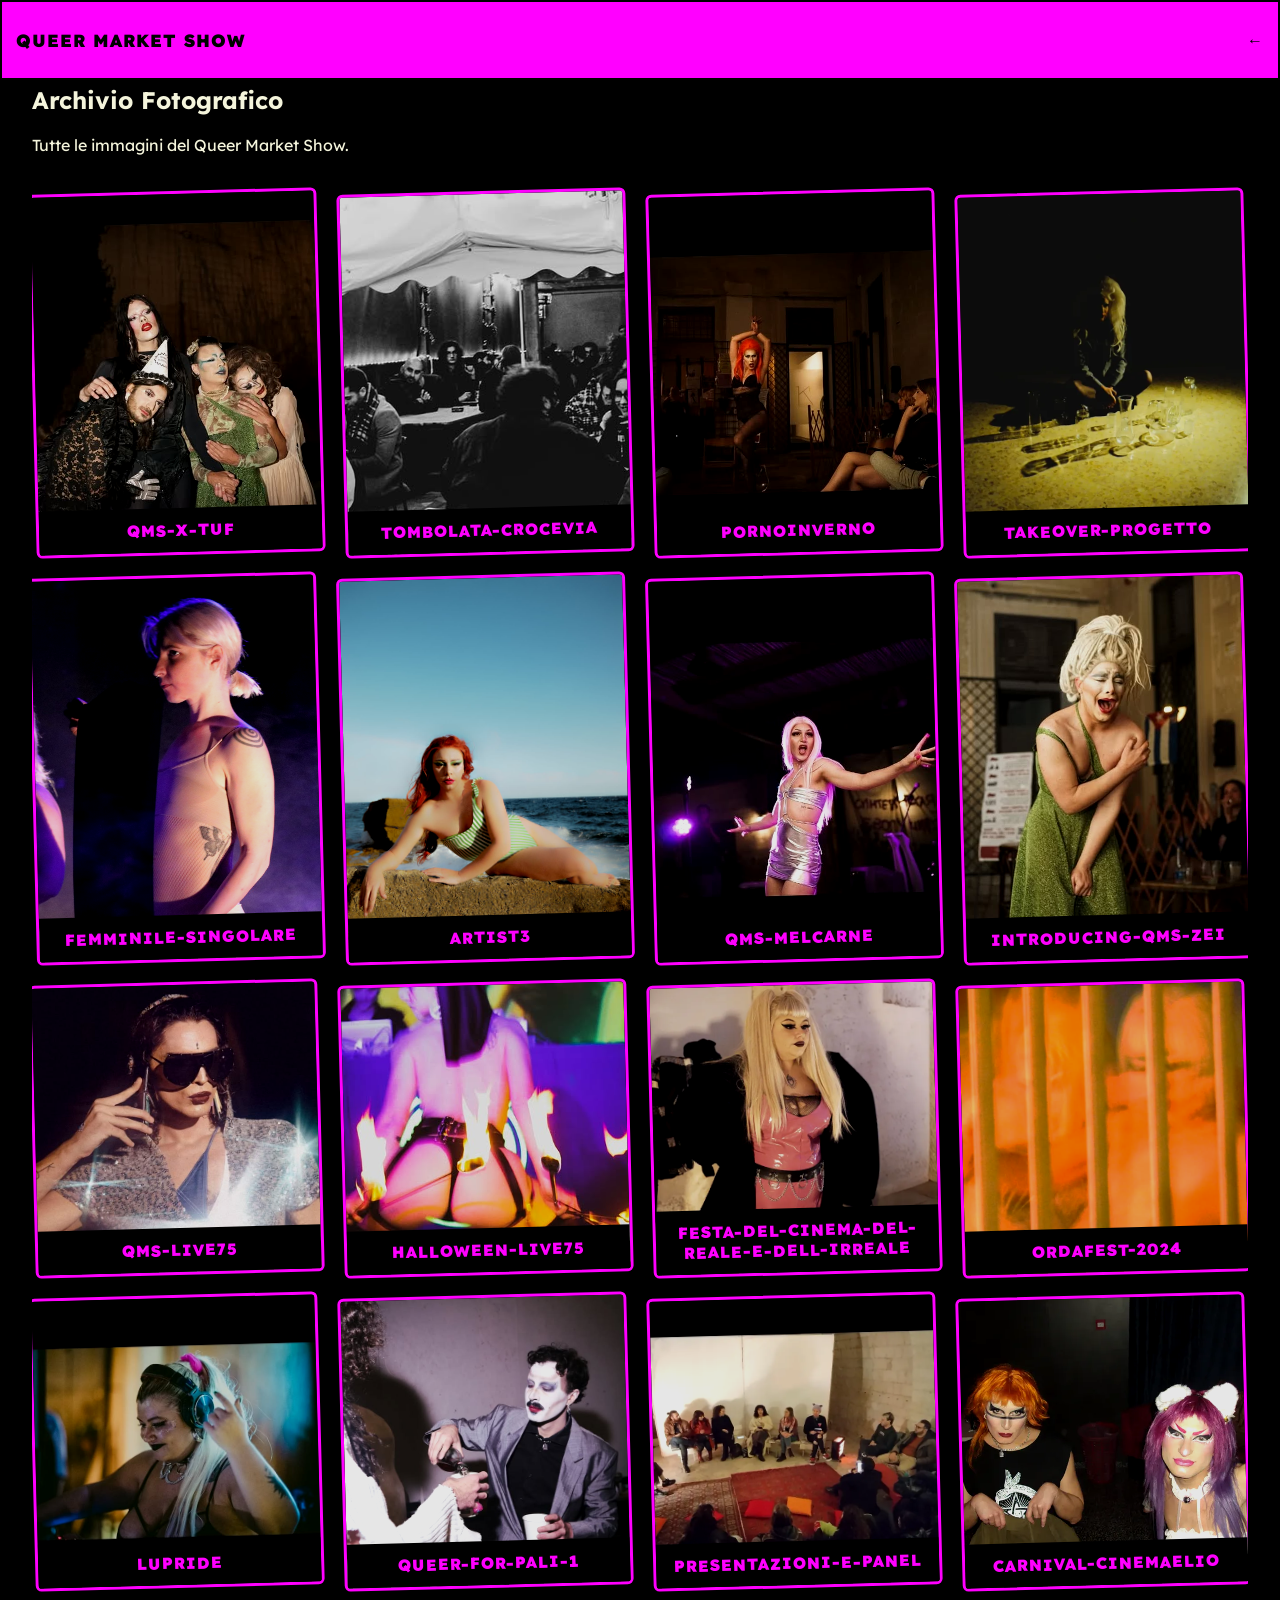
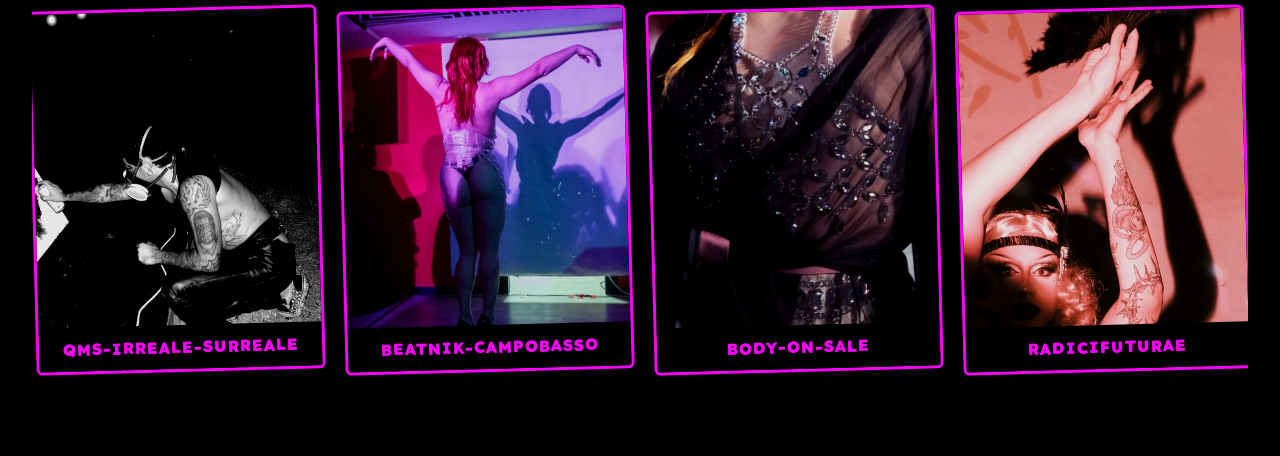
==== commit eae1c975: "Fix HTML formatting and comments in archivio.html" ====
--- a/archivio.html
+++ b/archivio.html
@@ -2,12 +2,12 @@
 <html lang="it">
 
 <head>
-  <meta charset="UTF-8" />
-  <meta name="viewport" content="width=device-width, initial-scale=1.0" />
+  <meta charset="UTF-8">
+  <meta name="viewport" content="width=device-width, initial-scale=1.0">
 
   <title>Queer Market Show APS</title>
 
-  <link rel="icon" href="images/logo-qms.ico" type="image/x-icon" />
+  <link rel="icon" href="images/logo-qms.ico" type="image/x-icon">
 
   <link href="https://fonts.googleapis.com/css2?family=Lexend:wght@400;700;900&display=swap"
         rel="stylesheet">
@@ -15,15 +15,15 @@
   <link rel="stylesheet"
         href="https://cdnjs.cloudflare.com/ajax/libs/font-awesome/6.4.0/css/all.min.css"
         crossorigin="anonymous"
-        referrerpolicy="no-referrer" />
+        referrerpolicy="no-referrer">
 
-  <link rel="stylesheet" href="style.css" />
-  <link rel="stylesheet" href="fix.css" />
+  <link rel="stylesheet" href="style.css">
+  <link rel="stylesheet" href="fix.css">
 </head>
 
 <body>
 
-  <!-- SFONDO LOGO -->
+  <!-- SFONDO -->
   <div class="logo-background"></div>
 
   <!-- NAVBAR -->
@@ -48,9 +48,9 @@
 
   </div>
 
-  <!-- =======================================================
+  <!-- =====================================================
        ARCHIVIO
-  ======================================================== -->
+  ====================================================== -->
 
   <section id="archivio" class="scroll-section qms-archive-page">
 
@@ -60,7 +60,7 @@
       Tutte le immagini del Queer Market Show.
     </p>
 
-    <!-- Cartelle generate da gallery-folders.js -->
+    <!-- Cartelle generate da JS -->
     <div class="gallery-folders"></div>
 
     <!-- Mosaico -->
@@ -71,15 +71,16 @@
 
   </section>
 
-  <!-- =======================================================
+  <!-- =====================================================
        MODALE GALLERIA
-  ======================================================== -->
+  ====================================================== -->
 
   <div id="galleryModal" class="modal hidden">
 
     <div class="modal-content">
 
-      <button class="close">&times;</button>
+      <!-- CHIUDE LA CARTELLA E TORNA ALLE CARTELLE -->
+      <button class="close">×</button>
 
       <div class="modal-caption">
 
@@ -92,14 +93,21 @@
       <!-- GRIGLIA FOTO -->
       <div class="modal-grid"></div>
 
-      <!-- CAROSELLO -->
+      <!-- =================================================
+           CAROSELLO FULLSCREEN
+      ================================================== -->
+
       <div class="carousel hidden">
+
+        <!-- CHIUDE SOLO IL CAROSELLO -->
+        <button class="carousel-close">×</button>
 
         <span class="prev">❮</span>
 
-        <img class="carousel-img"
-             src=""
-             alt="Immagine galleria">
+        <img
+          class="carousel-img"
+          src=""
+          alt="Immagine galleria">
 
         <span class="next">❯</span>
 
@@ -109,19 +117,17 @@
 
   </div>
 
-  <!-- =======================================================
-       SCRIPT BASE
-  ======================================================== -->
+  <!-- =====================================================
+       SCRIPT
+  ====================================================== -->
 
   <script src="assets/js/base2.js"></script>
   <script src="assets/js/navbar.js"></script>
 
-  <!-- GALLERIA -->
   <script src="assets/js/gallery-modal.js"></script>
   <script src="assets/js/gallery-folders.js"></script>
   <script src="assets/js/mosaic-gallery.js"></script>
 
-  <!-- ALTRI MODULI -->
   <script src="assets/js/events.js"></script>
   <script src="assets/js/artists.js"></script>
 
--- a/style.css
+++ b/style.css
@@ -382,7 +382,7 @@
 .p-sostienici { bottom: 17%; left: 0; }
 .p-manifesto  { top: 0; left: 80%; }
 .p-artist3    { top: 8%; left: 1%; }
-.p-galleria   { top: 18%; right: 10%; }
+.p-   { top: 18%; right: 10%; }
 .p-eventi     { top: 6%; left: 20%; }
 
 /* ————————————————————————————————
@@ -3268,19 +3268,118 @@
 }
 
 /* ==========================================================
-   CAROSELLO GALLERIA
+   MODALE GALLERIA
 ========================================================== */
+
+#galleryModal {
+  position: fixed;
+  inset: 0;
+
+  display: flex;
+  justify-content: center;
+  align-items: center;
+
+  background: rgba(0, 0, 0, 0.85);
+
+  z-index: 9990;
+}
+
+#galleryModal.hidden {
+  display: none !important;
+}
+
+/* ----------------------------------------------------------
+   CONTENUTO MODALE
+---------------------------------------------------------- */
 
 #galleryModal .modal-content {
   position: relative;
+
+  width: min(1400px, 95vw);
+  max-height: 92vh;
+
+  overflow-y: auto;
+
+  background: #111;
+  padding: 2rem;
+  border-radius: 16px;
+}
+
+/* ----------------------------------------------------------
+   TITOLO ALBUM
+---------------------------------------------------------- */
+
+#galleryModal .modal-caption {
+  margin-bottom: 1.5rem;
+  text-align: center;
+}
+
+#galleryModal .modal-album-title {
+  margin: 0;
+}
+
+#galleryModal .modal-photographer {
+  margin-top: 0.5rem;
+  opacity: .7;
+}
+
+/* ----------------------------------------------------------
+   GRIGLIA FOTO
+---------------------------------------------------------- */
+
+#galleryModal .modal-grid {
+  display: grid;
+  grid-template-columns: repeat(auto-fill, minmax(220px, 1fr));
+  gap: 12px;
 }
 
 #galleryModal .modal-grid.hidden {
   display: none !important;
 }
 
+#galleryModal .modal-grid img {
+  width: 100%;
+  height: 220px;
+
+  object-fit: cover;
+
+  cursor: pointer;
+
+  transition:
+    transform .25s ease,
+    opacity .25s ease;
+}
+
+#galleryModal .modal-grid img:hover {
+  transform: scale(1.03);
+}
+
+/* ----------------------------------------------------------
+   CHIUSURA MODALE
+---------------------------------------------------------- */
+
+#galleryModal > .modal-content > .close {
+  position: absolute;
+  top: 15px;
+  right: 15px;
+
+  z-index: 10000;
+
+  background: none;
+  border: none;
+
+  color: #fff;
+  font-size: 2rem;
+
+  cursor: pointer;
+}
+
+/* ==========================================================
+   CAROSELLO FULLSCREEN
+========================================================== */
+
 #galleryModal .carousel {
-  position: absolute;
+  position: fixed;
   inset: 0;
 
   display: flex;
@@ -3289,34 +3388,49 @@
 
   background: rgba(0, 0, 0, 0.97);
 
-  z-index: 9999;
+  z-index: 99999;
 }
 
 #galleryModal .carousel.hidden {
   display: none !important;
 }
 
+/* ----------------------------------------------------------
+   IMMAGINE
+---------------------------------------------------------- */
+
 #galleryModal .carousel-img {
-  display: block;
-  max-width: 95%;
-  max-height: 95%;
+  max-width: 92vw;
+  max-height: 92vh;
+
+  width: auto;
+  height: auto;
+
   object-fit: contain;
 }
+
+/* ----------------------------------------------------------
+   FRECCE
+---------------------------------------------------------- */
 
 #galleryModal .prev,
 #galleryModal .next {
   position: absolute;
   top: 50%;
+
   transform: translateY(-50%);
 
-  font-size: 3rem;
-  font-weight: bold;
-  color: #ffffff;
+  font-size: clamp(2rem, 5vw, 4rem);
+  font-weight: 900;
+
+  color: white;
 
   cursor: pointer;
   user-select: none;
 
-  z-index: 10000;
+  padding: 1rem;
+
+  z-index: 100000;
 }
 
 #galleryModal .prev {
@@ -3329,19 +3443,26 @@
 
 #galleryModal .prev:hover,
 #galleryModal .next:hover {
-  opacity: 0.8;
-}
-
-.mobile-event-info {
-  font-size: 0.85rem;
-  opacity: 0.8;
-  margin-top: 4px;
-  display: flex;
-  flex-direction: column;
-  gap: 2px;
-}
-
-.mobile-event-time,
-.mobile-event-location {
-  line-height: 1.2;
-}
+  opacity: .7;
+}
+
+/* ----------------------------------------------------------
+   X DEL CAROSELLO
+---------------------------------------------------------- */
+
+#galleryModal .carousel-close {
+  position: absolute;
+  top: 20px;
+  right: 20px;
+
+  background: none;
+  border: none;
+
+  color: white;
+  font-size: 3rem;
+
+  cursor: pointer;
+
+  z-index: 100001;
+}
+
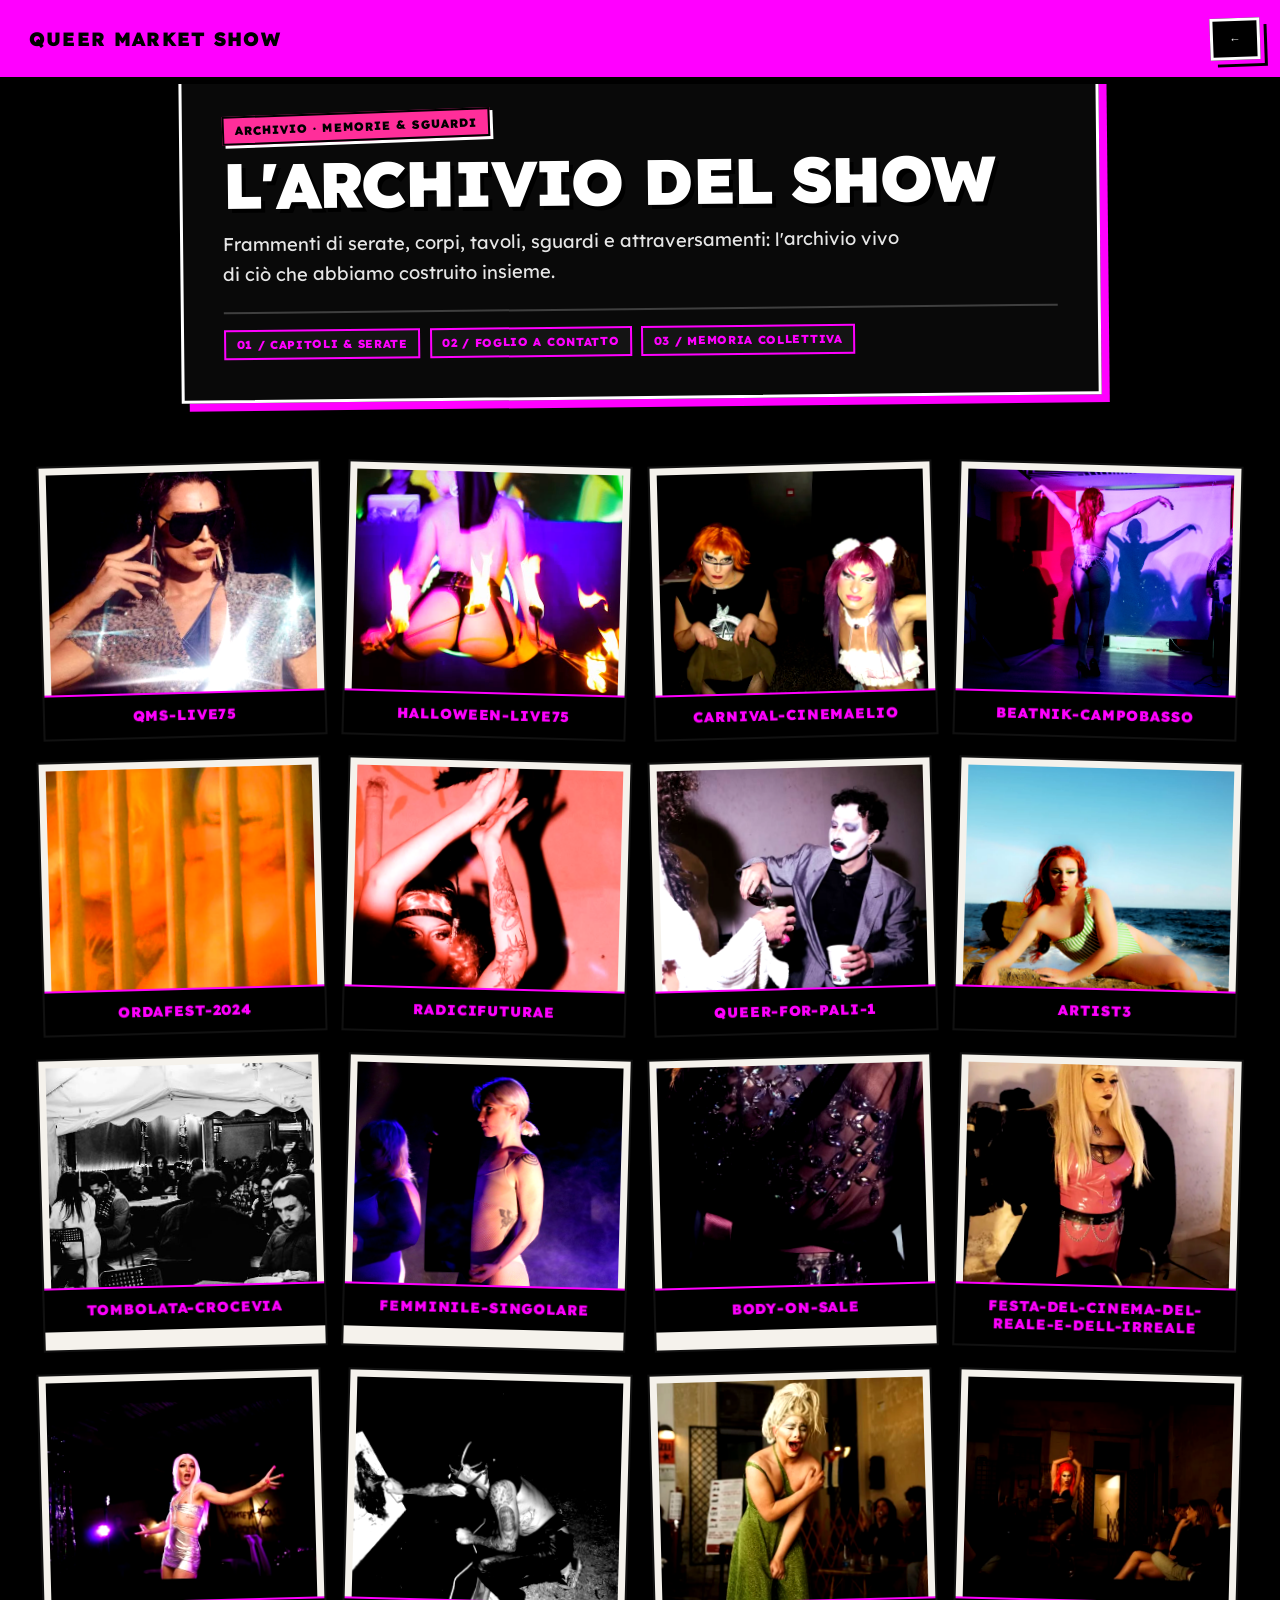
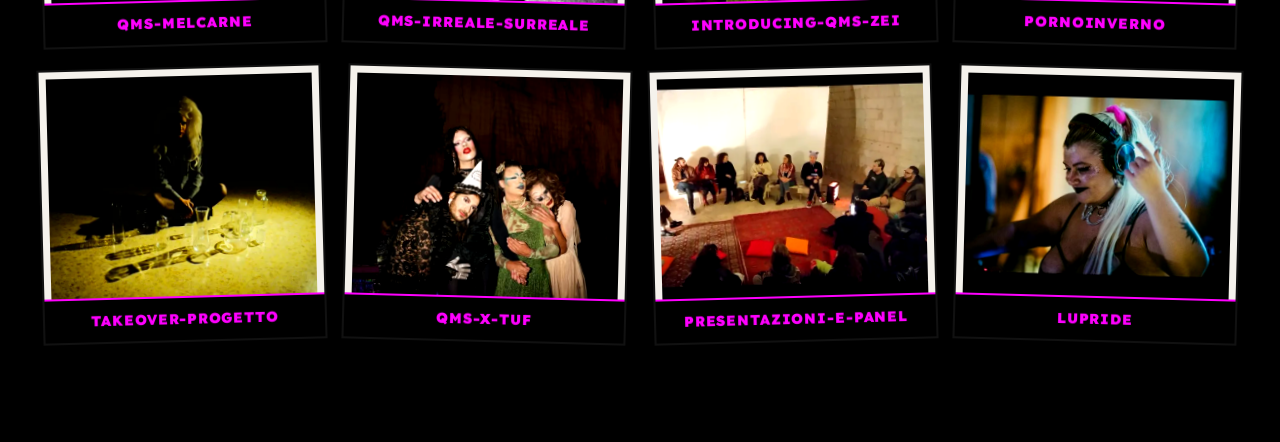
==== commit 99e635c0: "galleria!" ====
--- a/archivio.html
+++ b/archivio.html
@@ -5,10 +5,12 @@
   <meta charset="UTF-8">
   <meta name="viewport" content="width=device-width, initial-scale=1.0">
 
-  <title>Queer Market Show APS</title>
+  <title>Archivio — Queer Market Show APS</title>
 
   <link rel="icon" href="images/logo-qms.ico" type="image/x-icon">
 
+  <link rel="preconnect" href="https://fonts.googleapis.com">
+  <link rel="preconnect" href="https://fonts.gstatic.com" crossorigin>
   <link href="https://fonts.googleapis.com/css2?family=Lexend:wght@400;700;900&display=swap"
         rel="stylesheet">
 
@@ -21,73 +23,71 @@
   <link rel="stylesheet" href="fix.css">
 </head>
 
-<body>
+<body class="archive-page zine-archive">
 
   <!-- SFONDO -->
-  <div class="logo-background"></div>
+  <div class="logo-background" aria-hidden="true"></div>
 
   <!-- NAVBAR -->
-  <nav class="navbar">
+  <nav class="navbar" aria-label="Navigazione archivio">
+    <a href="index.html" class="logo">
+      Queer Market Show
+    </a>
 
-    <div class="logo">
-      Queer Market Show
-    </div>
-
-    <a href="javascript:history.back()" class="back-button">
+    <a href="javascript:history.back()" class="back-button" aria-label="Torna indietro">
       ←
     </a>
-
   </nav>
 
   <!-- MENU MOBILE -->
-  <div class="menu-mobile">
-
-    <a href="javascript:history.back()" class="back-button-mobile">
+  <nav class="menu-mobile" aria-label="Navigazione mobile archivio">
+    <a href="javascript:history.back()" class="back-button-mobile" aria-label="Torna indietro">
       ←
     </a>
-
-  </div>
+  </nav>
 
   <!-- =====================================================
-       ARCHIVIO
+       ARCHIVIO — FANZINE DELLE MEMORIE
   ====================================================== -->
+  <main class="archive-main">
+    <section id="archivio" class="scroll-section qms-archive-page">
+      <header class="archive-hero">
+        <span class="archive-kicker">Archivio · Memorie &amp; Sguardi</span>
+        <h1>L'Archivio del Show</h1>
+        <p class="archive-intro">
+          Frammenti di serate, corpi, tavoli, sguardi e attraversamenti:
+          l'archivio vivo di ciò che abbiamo costruito insieme.
+        </p>
+        <div class="archive-manifesto-strip" aria-hidden="true">
+          <span>01 / CAPITOLI &amp; SERATE</span>
+          <span>02 / FOGLIO A CONTATTO</span>
+          <span>03 / MEMORIA COLLETTIVA</span>
+        </div>
+      </header>
 
-  <section id="archivio" class="scroll-section qms-archive-page">
+      <!-- Cartelle generate da JS -->
+      <div class="gallery-folders" id="gallery-folders"></div>
 
-    <h2>Archivio Fotografico</h2>
-
-    <p class="archive-intro">
-      Tutte le immagini del Queer Market Show.
-    </p>
-
-    <!-- Cartelle generate da JS -->
-    <div class="gallery-folders"></div>
-
-    <!-- Mosaico -->
-    <div class="mosaic-gallery hidden">
-      <button class="mosaic-close">×</button>
-      <div class="mosaic-grid"></div>
-    </div>
-
-  </section>
+      <!-- Mosaico -->
+      <div class="mosaic-gallery hidden" id="mosaicGallery" role="dialog" aria-modal="true" aria-label="Mosaico foto">
+        <button type="button" class="mosaic-close" aria-label="Chiudi mosaico">&times;</button>
+        <div class="mosaic-grid"></div>
+      </div>
+    </section>
+  </main>
 
   <!-- =====================================================
        MODALE GALLERIA
   ====================================================== -->
-
-  <div id="galleryModal" class="modal hidden">
-
+  <div id="galleryModal" class="modal hidden" role="dialog" aria-modal="true" aria-labelledby="gallery-modal-title">
     <div class="modal-content">
 
       <!-- CHIUDE LA CARTELLA E TORNA ALLE CARTELLE -->
-      <button class="close">×</button>
+      <button type="button" class="close" aria-label="Chiudi album">&times;</button>
 
       <div class="modal-caption">
-
-        <h3 class="modal-album-title"></h3>
-
+        <h3 id="gallery-modal-title" class="modal-album-title"></h3>
         <p class="modal-photographer"></p>
-
       </div>
 
       <!-- GRIGLIA FOTO -->
@@ -96,51 +96,32 @@
       <!-- =================================================
            CAROSELLO FULLSCREEN
       ================================================== -->
+      <div class="carousel hidden">
+        <!-- CHIUDE SOLO IL CAROSELLO -->
+        <button type="button" class="carousel-close" aria-label="Chiudi immagine ingrandita">&times;</button>
 
-      <div class="carousel hidden">
-
-        <!-- CHIUDE SOLO IL CAROSELLO -->
-        <button class="carousel-close">×</button>
-
-        <span class="prev">❮</span>
+        <button type="button" class="prev" aria-label="Foto precedente">❮</button>
 
         <img
           class="carousel-img"
           src=""
           alt="Immagine galleria">
 
-        <span class="next">❯</span>
-
+        <button type="button" class="next" aria-label="Foto successiva">❯</button>
       </div>
 
     </div>
-
   </div>
 
   <!-- =====================================================
        SCRIPT
   ====================================================== -->
-
-  <script src="assets/js/base2.js"></script>
-  <script src="assets/js/navbar.js"></script>
-
-  <script src="assets/js/gallery-modal.js"></script>
-  <script src="assets/js/gallery-folders.js"></script>
-  <script src="assets/js/mosaic-gallery.js"></script>
-
-  <script src="assets/js/events.js"></script>
-  <script src="assets/js/artists.js"></script>
-
-  <script>
-    window.addEventListener("load", () => {
-
-      if (typeof initArtist3 === "function") {
-        initArtist3();
-      }
-
-    });
-  </script>
+  <script src="assets/js/base2.js" defer></script>
+  <script src="assets/js/navbar.js" defer></script>
+  <script src="assets/js/gallery-modal.js" defer></script>
+  <script src="assets/js/gallery-folders.js" defer></script>
+  <script src="assets/js/mosaic-gallery.js" defer></script>
 
 </body>
 
-</html>
+</html>
--- a/style.css
+++ b/style.css
@@ -1,1064 +1,2139 @@
-/* ————————————————————————————————
-   VARIABILI GLOBALI
-—————————————————————————————————— */
+/* ============================================================
+   QUEER MARKET SHOW — FOGLIO DI STILE UNIFICATO, PULITO E COERENTE
+============================================================ */
+
 :root {
   --bg-color: #000;
+  --surface-color: #0c0c0c;
+  --surface-elevated: #141414;
   --primary-color: #ff00ff;
+  --accent-pink: #ff2e9a;
   --secondary-color: #f5f5dc;
+  --text-muted: rgba(245, 245, 220, 0.85);
   --font-sans: 'Lexend', Arial, sans-serif;
 
   --z-navbar: 10000;
+  --z-overlay: 15000;
   --z-modal: 20000;
+  --z-gallery: 20000;
   --z-lightbox: 21000;
-  --z-gallery: 20000;
-  --z-overlay: 15000;
-
-  /* Altezza navbar (desktop/mobile) */
-  --navbar-height: 80px;
+
+  --navbar-height: 76px;
 }
 
 @media (max-width: 768px) {
   :root {
-    --navbar-height: 70px;
-  }
-}
-
-/* ————————————————————————————————
-   BASE
-—————————————————————————————————— */
+    --navbar-height: 68px;
+  }
+}
+
+/* ============================================================
+   BASE, ACCESSIBILITÀ & SFONDO
+============================================================ */
+
 *,
 *::before,
 *::after {
   box-sizing: border-box;
 }
 
+html {
+  scroll-behavior: smooth;
+}
+
 html,
 body {
   margin: 0;
   padding: 0;
+  width: 100%;
   max-width: 100%;
+  min-height: 100dvh;
   overflow-x: hidden;
-  scroll-behavior: smooth;
   font-family: var(--font-sans);
   background-color: var(--bg-color);
   color: var(--secondary-color);
   position: relative;
-  min-height: 100dvh;
-}
-
-/* sfondo mani */
+  -webkit-overflow-scrolling: touch;
+}
+
+@supports (-webkit-touch-callout: none) {
+  html,
+  body {
+    min-height: -webkit-fill-available;
+  }
+}
+
+body.modal-open {
+  overflow: hidden !important;
+  touch-action: none !important;
+}
+
+.sr-only {
+  position: absolute;
+  width: 1px;
+  height: 1px;
+  padding: 0;
+  margin: -1px;
+  overflow: hidden;
+  clip: rect(0, 0, 0, 0);
+  white-space: nowrap;
+  border: 0;
+}
+
 .logo-background {
   position: fixed;
   inset: 0;
   background-image: url('images/MANI QMS.svg');
   background-repeat: no-repeat;
   background-position: center;
-  background-size: 170%;
-  opacity: 0.09;
+  background-size: 160%;
+  opacity: 0.08;
   z-index: -1;
-}
-
-/* sezioni principali base (la home avrà override suoi) */
-.hero-section,
-.home-section {
-  min-height: calc(100dvh - var(--navbar-height));
-  padding: 2rem;
-  display: flex;
-  flex-direction: column;
-  justify-content: center;
-  align-items: center;
-  text-align: center;
-}
-
-/* sezioni “a scorrimento” con bordo superiore */
+  pointer-events: none;
+}
+
+section[id] {
+  scroll-margin-top: calc(var(--navbar-height) + 12px);
+}
+
 .scroll-section {
-  padding: 4rem 2rem;
-  border-top: 1px solid var(--primary-color);
-}
-
-/* offset delle ancore rispetto alla navbar fissa */
-section[id] {
-  scroll-margin-top: var(--navbar-height);
-}
-
-/* pulsanti generici */
-.button,
-.enter-button,
-.contact-form button,
-.event-modal-close,
-.event-modal-qms-close {
-  font-family: var(--font-sans);
-  text-transform: uppercase;
-  letter-spacing: 1px;
-  cursor: pointer;
-}
-
-/* footer generico */
-footer {
-  text-align: center;
-  padding: 2rem;
-  border-top: 1px solid var(--primary-color);
-}
-
-/* ————————————————————————————————
-   NAVBAR + MENU
-—————————————————————————————————— */
-
-/* NAVBAR UNICA E DEFINITIVA */
-.navbar {
+  padding: 4rem 1.5rem;
+  border-top: 2px solid var(--primary-color);
+}
+
+.section-header {
+  max-width: 1200px;
+  margin: 0 auto 2rem;
+}
+
+.section-header h1,
+.section-header h2 {
+  margin: 0 0 0.5rem;
+  font-size: clamp(2rem, 4.5vw, 3.8rem);
+  font-weight: 900;
+  line-height: 0.95;
+  text-transform: uppercase;
+  color: #fff;
+}
+
+.section-header p {
+  margin: 0;
+  max-width: 68ch;
+  font-size: 1rem;
+  line-height: 1.55;
+  color: var(--text-muted);
+}
+
+/* ============================================================
+   NAVBAR & MENU
+============================================================ */
+
+.navbar-wrap {
   position: fixed;
   top: 0;
   left: 0;
   right: 0;
+  z-index: var(--z-navbar);
+}
+
+.navbar {
   height: var(--navbar-height);
   background: var(--primary-color);
   display: flex;
   align-items: center;
   justify-content: space-between;
-  padding: 0 1rem;
-  z-index: var(--z-navbar);
-  box-shadow: 0 0 0 2px #000 inset;
-}
-
-/* logo */
+  gap: 1rem;
+  padding: 0 1.25rem;
+  border-bottom: 3px solid #000;
+  box-shadow: 0 4px 0 #000;
+}
+
 .logo {
-  font-weight: 900;
-  font-size: 1.1rem;
-  color: #000;
-  text-transform: uppercase;
-  letter-spacing: 1px;
+  font-family: var(--font-sans);
+  font-weight: 900;
+  font-size: clamp(0.95rem, 1.5vw, 1.2rem);
+  color: #000;
+  text-transform: uppercase;
+  letter-spacing: 0.06em;
   white-space: nowrap;
-  position: relative;
-  overflow: hidden;
-}
-
-/* link navbar */
-.navbar a {
+  text-decoration: none;
+  padding: 0.25rem 0.45rem;
+  border: 2px solid transparent;
+  transition: background-color 0.15s ease, color 0.15s ease;
+}
+
+.logo:hover,
+.logo:focus-visible {
+  background: #000;
+  color: var(--primary-color);
+  outline: none;
+}
+
+.menu-desktop {
+  list-style: none;
+  margin: 0;
+  padding: 0;
+  display: none;
+  align-items: center;
+  gap: 0.85rem;
+}
+
+.menu-desktop a {
   font-family: var(--font-sans);
-  font-weight: 900;
-  text-transform: uppercase;
-  letter-spacing: 1px;
+  font-size: 0.84rem;
+  font-weight: 900;
+  text-transform: uppercase;
+  letter-spacing: 0.06em;
   color: #000;
   text-decoration: none;
-  position: relative;
-  transition: color 0.2s ease;
-}
-
-.navbar a:hover {
+  padding: 0.35rem 0.5rem;
+  border: 2px solid transparent;
+  transition: background-color 0.15s ease, color 0.15s ease, transform 0.15s ease;
+}
+
+.menu-desktop a:hover,
+.menu-desktop a:focus-visible {
+  background: #000;
   color: #fff;
-  animation: glitchFlash 0.12s linear;
-}
-
-.navbar a.active {
+  outline: none;
+}
+
+.menu-desktop a.active {
+  background: #000;
+  color: var(--primary-color);
+  text-decoration: line-through 2px var(--primary-color);
+}
+
+.menu-desktop a.nav-cta,
+.menu-mobile a.nav-cta {
+  background: #000;
   color: #fff;
-  text-decoration: line-through 3px solid #fff;
-}
-
-/* hamburger */
+  border: 2px solid #000;
+  box-shadow: 3px 3px 0 #fff;
+  transform: rotate(-1.5deg);
+}
+
+.menu-desktop a.nav-cta:hover,
+.menu-desktop a.nav-cta:focus-visible,
+.menu-mobile a.nav-cta:hover,
+.menu-mobile a.nav-cta:focus-visible {
+  background: #fff;
+  color: #000;
+  box-shadow: 3px 3px 0 #000;
+  transform: rotate(0deg);
+}
+
 .menu-toggle {
-  width: 28px;
-  height: 22px;
-  display: flex;
+  width: 40px;
+  height: 40px;
+  display: inline-flex;
   flex-direction: column;
-  justify-content: space-between;
+  justify-content: center;
+  align-items: center;
+  gap: 5px;
   cursor: pointer;
   padding: 0;
-  background: none;
-  border: none;
+  background: #000;
+  border: 2px solid #000;
+  border-radius: 4px;
+  touch-action: manipulation;
 }
 
 .menu-toggle .bar {
-  width: 100%;
+  width: 22px;
   height: 3px;
-  background: #000;
-  transition: all 0.2s ease;
-}
-
-/* menu desktop */
-.menu-desktop {
-  display: none;
-}
-
-/* menu mobile */
+  background: var(--primary-color);
+  display: block;
+  transition: transform 0.2s ease, opacity 0.2s ease;
+}
+
 .menu-mobile {
   display: none;
-}
-
-/* DESKTOP */
-@media (min-width: 769px) {
+  background: var(--primary-color);
+  border-bottom: 3px solid #000;
+  box-shadow: 0 6px 0 #000;
+
+  padding: 1rem 1.25rem 1.5rem;
+  margin-top:var(--navbar-height);
+
+  flex-direction: column;
+  gap: 0.35rem;
+}
+
+.menu-mobile.show {
+  display: flex;
+}
+
+.menu-mobile a {
+  font-family: var(--font-sans);
+  font-weight: 900;
+  font-size: 1.05rem;
+  text-transform: uppercase;
+  letter-spacing: 0.06em;
+  color: #000;
+  text-decoration: none;
+  padding: 0.65rem 0.5rem;
+  border-bottom: 1px solid rgba(0, 0, 0, 0.2);
+}
+
+.menu-mobile a:last-child {
+  border-bottom: none;
+  margin-top: 0.5rem;
+  text-align: center;
+}
+
+.menu-mobile a:hover,
+.menu-mobile a:focus-visible {
+  background: #000;
+  color: #fff;
+  outline: none;
+}
+
+.menu-mobile a.active {
+  text-decoration: line-through 2px #000;
+}
+
+@media (min-width: 820px) {
   .menu-desktop {
     display: flex;
-    gap: 1.2rem;
-  }
-  .menu-toggle {
-    display: none;
-  }
-}
-
-/* MOBILE */
-@media (max-width: 768px) {
+  }
+
+  .menu-toggle,
   .menu-mobile {
-    position: fixed;
-    top: var(--navbar-height);
-    left: 0;
-    right: 0;
-    background: var(--primary-color);
-    padding: 1.5rem;
-    flex-direction: column;
-    gap: 1.2rem;
-    z-index: 9999;
-    transform: translateY(-100%);
-    transition: transform 0.25s ease;
-  }
-
-  .menu-mobile.show {
-    display: flex;
-    transform: translateY(0);
-  }
-
-  .menu-mobile a {
-    font-family: var(--font-sans);
-    font-weight: 900;
-    text-transform: uppercase;
-    letter-spacing: 1px;
-    color: #000;
-    text-decoration: none;
-    font-size: 1.2rem;
-    transition: color 0.2s ease;
-  }
-
-  .menu-mobile a:hover {
-    color: #fff;
-    animation: glitchFlash 0.12s linear;
-  }
-
-  .menu-mobile a.active {
-    color: #fff;
-    text-decoration: line-through 3px solid #fff;
-  }
-}
-
-/* ————————————————————————————————
-   HOME — BASE
-—————————————————————————————————— */
-
-.home-section {
-  width: 100%;
-  margin: 0;
-  padding: 0;
-  text-align: left;
-}
+    display: none !important;
+  }
+}
+
+/* ============================================================
+   STICKER BUTTONS & ANIMAZIONI
+============================================================ */
+
+.sticker-button {
+  display: inline-flex;
+  align-items: center;
+  justify-content: center;
+  gap: 0.4rem;
+  margin-top: 1.5rem;
+  padding: 0.75rem 1.2rem;
+  background: var(--accent-pink);
+  color: #000;
+  font-family: var(--font-sans);
+  font-size: 0.9rem;
+  font-weight: 900;
+  text-transform: uppercase;
+  letter-spacing: 0.05em;
+  border: 2px solid #000;
+  border-radius: 6px;
+  transform: rotate(-1.5deg);
+  box-shadow: 4px 4px 0 #000;
+  transition: transform 0.15s ease, box-shadow 0.15s ease, background-color 0.15s ease;
+  text-decoration: none;
+  cursor: pointer;
+}
+
+.sticker-button:hover,
+.sticker-button:focus-visible {
+  background: var(--primary-color);
+  transform: rotate(0deg) translateY(-2px);
+  box-shadow: 5px 5px 0 #000;
+  outline: none;
+}
+
+@keyframes modalPop {
+  from {
+    transform: scale(0.94) rotate(-1deg);
+    opacity: 0;
+  }
+  to {
+    transform: scale(1) rotate(0deg);
+    opacity: 1;
+  }
+}
+
+@keyframes glitchFlash {
+  0% {
+    filter: hue-rotate(35deg) saturate(2.2);
+  }
+  50% {
+    filter: hue-rotate(-35deg) saturate(2.8);
+  }
+  100% {
+    filter: none;
+  }
+}
+
+.glitch-hover:hover,
+.folder-preview:hover {
+  animation: glitchFlash 0.14s linear;
+}
+.back-button {
+
+  display:inline-flex;
+  align-items:center;
+  justify-content:center;
+
+  padding:.65rem 1rem;
+
+  background:#000;
+  color:#fff;
+
+  text-decoration:none;
+
+  text-transform:uppercase;
+  letter-spacing:.08em;
+
+  font-size:.72rem;
+  font-weight:900;
+
+  border:3px solid #fff;
+
+  box-shadow:
+    4px 4px 0 var(--primary-color),
+    7px 7px 0 #000;
+
+  transform:rotate(-2deg);
+
+  transition:
+    transform .15s ease,
+    box-shadow .15s ease,
+    background .15s ease,
+    color .15s ease;
+}
+
+.back-button:hover,
+.back-button:focus-visible {
+
+  background:#fff;
+  color:#000;
+
+  transform:
+    rotate(1deg)
+    translateY(-2px);
+
+  box-shadow:
+    5px 5px 0 var(--primary-color),
+    9px 9px 0 #000;
+
+  outline:none;
+}
+/* ============================================================
+   HOME COLLAGE — BORDO STRAPPATO PNG, MURO PIENO, MORSO PULITO
+============================================================ */
 
 .home-collage,
 .collage-home {
   position: relative;
   width: 100%;
-  height: calc(100dvh - var(--navbar-height));
+  min-height: calc(100dvh - var(--navbar-height));
   margin-top: var(--navbar-height);
-  padding: var(--navbar-height) 1rem 0;
+  padding: 2.25rem 1.25rem;
   overflow: hidden;
+  display: flex;
+  align-items: center;
+  justify-content: center;
+  background: #000;
   z-index: 1;
 }
 
-.home-content { display: none !important; }
-
-/* ————————————————————————————————
-   MASONRY (fallback)
-—————————————————————————————————— */
-
-.masonry-grid {
-  display: grid;
-  grid-template-columns: repeat(auto-fill, minmax(260px, 1fr));
-  grid-auto-rows: 10px;
-  gap: 1rem;
-  content-visibility: auto;
-}
-
-@media (max-width: 600px) {
-  .masonry-grid {
-    grid-template-columns: repeat(2, 1fr);
-    grid-auto-rows: 12px;
-  }
-}
-
-/* ————————————————————————————————
-   POSTER — BASE
-—————————————————————————————————— */
-
-.poster {
-  position: absolute;
-  display: block;
-  max-width: 100%;
-  color: #fff;
-  text-decoration: none;
-  border: 2px solid #fff;
-  background: rgba(255,255,255,0.05);
-  box-shadow: 0 0 0 2px #000 inset;
-  transform-origin: center;
-  overflow: hidden;
-}
-
-/* overlay cliccabile */
-.poster-link {
+/* Base collage grande sullo sfondo */
+.poster-XXL {
   position: absolute;
   inset: 0;
-  z-index: 20;
-  pointer-events: auto;
-}
-
-.poster *:not(.poster-link) {
-  position: relative;
+  width: 100%;
+  height: 100%;
   z-index: 1;
-  pointer-events: none;
-}
-
-/* immagini */
-.poster img {
+  display: block;
+  overflow: hidden;
+  border: none;
+  box-shadow: none;
+  background: #000;
+  transform: none;
+}
+
+.poster-XXL img {
   width: 100%;
   height: 100%;
   display: block;
-  object-fit: contain;
-}
-
-/* varianti crop */
-.poster-L img,
-.poster-XL img,
-.poster-XXL img,
-.poster-XS img {
   object-fit: cover;
   object-position: center;
-}
-
-.poster-XS img { padding-top: 30%; }
-
-/* titolo */
-.poster h2 {
+  opacity: 1;
+  filter: grayscale(25%) contrast(1.48) brightness(0.75);
+}
+
+.poster-XXL:focus-visible {
+  outline: 3px solid var(--primary-color);
+  outline-offset: -4px;
+}
+
+/* Contenitore dei 5 ritagli opachi */
+.home-wall-layers {
+  position: absolute;
+  inset: 0;
+  pointer-events: none;
+  z-index: 2;
+}
+
+.home-wall-patch {
+  position: absolute;
+  display: block;
+  pointer-events: none;
+  opacity: 1;
+  mix-blend-mode: normal;
+  background: #090909;
+  border: none;
+  border-radius: 0;
+  box-shadow: 7px 7px 0 #000;
+  overflow: visible;
+  transform: rotate(var(--tilt, 0deg)) translateZ(0);
+  transform-origin: center;
+}
+
+.home-wall-photo {
+  width: 100%;
+  height: 100%;
+  display: block;
+  object-fit: cover;
+  object-position: center;
+  opacity: 1;
+  filter: contrast(1.42) saturate(1.25);
+}
+
+.home-wall-tear-overlay {
+  position: absolute;
+  inset: -6px;
+  width: calc(100% + 12px);
+  height: calc(100% + 12px);
+  display: block;
+  object-fit: fill;
+  pointer-events: none;
+  opacity: 1;
+  mix-blend-mode: normal;
+  z-index: 2;
+}
+
+/* Poster cliccabili: mordono su hover/focus e tornano subito a posto */
+a.poster:not(.poster-XXL) {
+  position: absolute;
+  display: block;
+  color: #fff;
+  text-decoration: none;
+  border: 3px solid #fff;
+  border-radius: 0;
+  box-shadow: 7px 7px 0 #000;
+  background: #070707;
+  opacity: 1;
+  overflow: hidden;
+  transform: rotate(var(--tilt, 0deg)) translateZ(0);
+  transform-origin: center;
+  transition:
+    transform 0.14s cubic-bezier(0.2, 0.9, 0.3, 1),
+    border-color 0.12s ease,
+    box-shadow 0.14s ease,
+    z-index 0s linear 0.14s;
+}
+
+a.poster:not(.poster-XXL) img {
+  width: 100%;
+  height: 100%;
+  display: block;
+  object-fit: cover;
+  object-position: center;
+  opacity: 1;
+  filter: contrast(1.42) saturate(1.3);
+  transition: filter 0.14s ease;
+}
+
+a.poster:not(.poster-XXL):hover,
+a.poster:not(.poster-XXL):focus-visible {
+  transform: rotate(calc(var(--tilt, 0deg) * -0.45)) scale(1.08) translateZ(0);
+  border-color: var(--primary-color);
+  box-shadow: 10px 10px 0 var(--primary-color);
+  z-index: 9;
+  transition:
+    transform 0.12s cubic-bezier(0.2, 0.9, 0.3, 1),
+    border-color 0.1s ease,
+    box-shadow 0.12s ease,
+    z-index 0s linear 0s;
+  outline: none;
+}
+
+a.poster:not(.poster-XXL):hover img,
+a.poster:not(.poster-XXL):focus-visible img {
+  filter: contrast(1.52) saturate(1.45) brightness(1.06);
+}
+
+.poster-XS {
+  width: clamp(135px, 16vw, 220px);
+  height: clamp(165px, 23vh, 285px);
+  top: 7%;
+  left: 3%;
+  --tilt: -4.5deg;
+  z-index: 5;
+}
+
+.poster-XL {
+  width: clamp(175px, 22vw, 315px);
+  height: clamp(235px, 42vh, 400px);
+  top: 6%;
+  right: 3%;
+  --tilt: 3.5deg;
+  z-index: 5;
+}
+
+.sticker {
+  background: var(--primary-color);
+  color: #000;
+  padding: 4px 10px;
+  font-size: 0.72rem;
+  font-weight: 900;
+  text-transform: uppercase;
+  letter-spacing: 0.07em;
+  position: absolute;
+  bottom: 8px;
+  right: 8px;
+  transform: rotate(-3deg);
+  border: 2px solid #000;
+  box-shadow: 3px 3px 0 #fff;
+  pointer-events: none;
+  transition: transform 0.12s ease, background-color 0.12s ease, color 0.12s ease;
+}
+
+a.poster:hover .sticker,
+a.poster:focus-visible .sticker {
+  background: #fff;
+  color: #000;
+  transform: rotate(2deg) scale(1.08);
+  box-shadow: 3px 3px 0 var(--primary-color);
+}
+
+/* Blocco centrale: sempre sopra i poster (z-index: 12) */
+.home-intro {
+  position: relative;
+  z-index: 12;
+  width: min(92vw, 760px);
+  padding: 0.5rem;
+  text-align: center;
+  background: none;
+  border: none;
+  box-shadow: none;
+  backdrop-filter: none;
+  pointer-events: none;
+}
+
+.home-kicker {
+  display: inline-block;
+  margin-bottom: 0.95rem;
+  padding: 0.38rem 0.9rem;
+  background: var(--primary-color);
+  color: #000;
+  border: 2px solid #000;
+  box-shadow: 4px 4px 0 #fff;
+  font-size: 0.74rem;
+  font-weight: 900;
+  letter-spacing: 0.14em;
+  text-transform: uppercase;
+  transform: rotate(-3deg);
+  pointer-events: auto;
+}
+
+.home-intro h1 {
+  margin: 0;
   font-family: var(--font-sans);
-  font-size: 1.8rem;
-  font-weight: 900;
-  text-transform: uppercase;
-  margin: 0 0 0.5rem;
-}
-
-/* etichetta */
-.poster::before {
-  content: attr(data-section);
-  position: absolute;
-  top: 8px; left: 8px;
-  padding: 6px 10px;
-  font-size: 1.4rem;
-  font-weight: 900;
-  text-transform: uppercase;
+  font-size: clamp(2.5rem, 7.8vw, 5.8rem);
+  font-weight: 900;
+  line-height: 0.86;
+  text-transform: uppercase;
+  color: #fff;
+  transform: rotate(-1.5deg);
+  text-shadow:
+    5px 5px 0 #000,
+    -2px -2px 0 #000,
+    2px -2px 0 #000,
+    -2px 2px 0 #000;
+}
+
+.home-description {
+  width: fit-content;
+  max-width: 48ch;
+  margin: 1.15rem auto 0;
+  padding: 0.45rem 0.8rem;
+  text-align: center;
+
   background: #000;
   color: #fff;
   border: 2px solid #fff;
-  box-shadow: 0 0 0 3px #000 inset;
+  box-shadow: 4px 4px 0 var(--primary-color);
+  transform: rotate(0.8deg);
+
+  font-size: clamp(0.92rem, 1.4vw, 1.08rem);
+  font-weight: 800;
+  line-height: 1.35;
+}
+
+.home-subdescription {
+  width: fit-content;
+  max-width: 48ch;
+  margin: 1rem auto 0;
+  padding: 0.35rem 0.8rem;
+  text-align: center;
+
+  background: #000;
+  color: #fff;
+  border: 1.5px solid #fff;
+  box-shadow: 3px 3px 0 var(--primary-color);
+  transform: rotate(-1.2deg);
+
+  font-size: clamp(0.92rem, 1.4vw, 1.08rem);
+  font-weight: 800;
+  line-height: 1.35;
+}
+
+.home-cta {
+  display: flex;
+  flex-wrap: wrap;
+  justify-content: center;
+  gap: 1rem;
+  margin-top: 1.5rem;
+  pointer-events: auto;
+}
+
+.home-cta a {
+  display: inline-flex;
+  align-items: center;
+  justify-content: center;
+  padding: 0.88rem 1.45rem;
+  font-size: 0.88rem;
+  font-weight: 900;
+  text-transform: uppercase;
+  letter-spacing: 0.05em;
+  text-decoration: none;
+  border: 3px solid #000;
+  box-shadow: 5px 5px 0 #000;
+  transition: transform 0.12s ease, background-color 0.12s ease, color 0.12s ease, box-shadow 0.12s ease;
+}
+
+.cta-primary {
+  background: var(--primary-color);
+  color: #000;
   transform: rotate(-2deg);
-  z-index: 20;
-  pointer-events: none;
-}
-
-/* ————————————————————————————————
-   TAGLIE POSTER (DESKTOP)
-—————————————————————————————————— */
-
-.poster-XXL { width: 100vw; height: calc(100dvh - var(--navbar-height)); top: 0; left: 0; }
-.poster-L   { width: 100vw; height: 18vh; }
-.poster-XL  { width: 18vw; height: calc(100dvh - var(--navbar-height)); }
-.poster-M   { width: 34vw; height: calc(34vw * 0.66); }
-.poster-S   { width: 34vw; height: 34vw; }
-.poster-XS  { width: 20vw; height: calc(20vw * 1.33); }
-
-/* Z-index */
-.p-xxl { z-index: 0; }
-.p-l   { z-index: 1; }
-.p-xl  { z-index: 2; }
-.p-m   { z-index: 3; }
-.p-s   { z-index: 4; }
-.p-xs  { z-index: 5; }
-
-/* POSIZIONI ANARCHICHE */
-.p-xxl        { top: 0; left: 0; }
-.p-sostienici { bottom: 17%; left: 0; }
-.p-manifesto  { top: 0; left: 80%; }
-.p-artist3    { top: 8%; left: 1%; }
-.p-   { top: 18%; right: 10%; }
-.p-eventi     { top: 6%; left: 20%; }
-
-/* ————————————————————————————————
-   PALETTE + STICKER
-—————————————————————————————————— */
-
-.poster-eventi     { background: var(--primary-color); color: #000; border-color: #000; }
-.poster-manifesto  { background: #111; border: 3px dashed var(--primary-color); }
-.poster-galleria   { background: #222; border-color: #fff; }
-.poster-artist3    { background: #fff; color: #000; border-color: #000; }
-.poster-sostienici { background: #000; color: var(--primary-color); border: 3px solid var(--primary-color); }
-
-.sticker {
-  background: var(--primary-color);
-  color: #000;
-  padding: 4px 8px;
-  font-size: 0.75rem;
-  font-weight: 900;
-  position: absolute;
-  bottom: 10px; right: 10px;
-  transform: rotate(3deg);
-  box-shadow: 0 0 0 2px #000 inset;
-  pointer-events: none;
-}
-.sticker.small { font-size: 0.65rem; }
-
-/* ————————————————————————————————
-   COLLAGE INTERNO
-—————————————————————————————————— */
-
-.poster-collage {
-  position: absolute;
-  inset: 0;
-  display: grid;
-  grid-template-columns: repeat(3, 1fr);
-  gap: 4px;
-}
-
-.collage-img,
-.poster-collage-xs .cell {
-  width: 100%;
-  height: 100%;
-  background-size: cover;
-  background-position: center;
-  filter: grayscale(100%) contrast(1.3);
-  border: 1px solid #fff;
-  box-shadow: 0 0 0 2px #000 inset;
-  opacity: 0;
-  transition: opacity 0.25s ease-out;
-}
-
-.collage-img.glitch-in,
-.poster-collage-xs .cell.glitch-in {
-  animation: glitchIn 0.28s steps(2, end);
-  opacity: 1;
-}
-
-@keyframes glitchIn {
-  0%   { clip-path: inset(0 0 80% 0);  transform: translate(-2px, 1px); }
-  25%  { clip-path: inset(20% 0 40% 0); transform: translate(2px, -1px); }
-  50%  { clip-path: inset(40% 0 20% 0); transform: translate(-1px, 2px); }
-  75%  { clip-path: inset(10% 0 60% 0); transform: translate(1px, -2px); }
-  100% { clip-path: inset(0 0 0 0);     transform: none; }
-}
-
-/* POSTER XS — COLLAGE ARTIST3 */
-.poster-artist3.poster-XS {
-  padding: 0;
+}
+
+.cta-secondary {
   background: #fff;
-  border: 2px solid #000;
-}
-
-.poster-collage-xs {
-  position: absolute;
-  inset: 0;
-  display: grid;
-  grid-template-columns: repeat(4, 1fr);
-  grid-template-rows: repeat(4, 1fr);
-  gap: 2px;
-  padding: 4px;
-  background: #000;
-}
-
-.poster-collage-xs .cell {
-  border: 1px solid #000;
-  transform: rotate(calc(-1deg + (var(--i) * 0.15deg)));
-}
-
-/* ————————————————————————————————
-   MOBILE — COLLAGE ANARCHICO
-—————————————————————————————————— */
+  color: #000;
+  box-shadow: 5px 5px 0 var(--primary-color);
+  transform: rotate(2deg);
+}
+
+.home-cta a:hover,
+.home-cta a:focus-visible {
+  transform: rotate(0deg) translateY(-3px);
+  box-shadow: 7px 7px 0 var(--primary-color);
+  outline: none;
+}
 
 @media (max-width: 768px) {
-
   .home-collage,
   .collage-home {
-    height: auto;
     min-height: calc(100dvh - var(--navbar-height));
-    overflow-y: visible;
-  }
-
-  .poster {
-    transform: rotate(var(--tilt, 0deg));
-    width: var(--poster-width, 50vw);
-    height: var(--poster-height, auto);
-    z-index: var(--z, 1);
-    padding: 0;
-  }
-
-  .poster-XXL { --poster-width: 90vw; --poster-height: calc(100dvh - var(--navbar-height)); --tilt: -2deg; --z: 1; top: 0; left: 0; }
-  .poster-XL  { --poster-width: 80vw; --poster-height: calc(100dvh - var(--navbar-height)); --tilt: 3deg;  --z: 2; top: 0; left: 50%; }
-  .poster-L   { --poster-width: 70vw; --poster-height: 14vh; --tilt: -4deg; --z: 3; top: 80%; left: 0; }
-  .poster-M   { --poster-width: 48vw; --poster-height: calc(48vw * 0.66); --tilt: 2deg; --z: 4; top: 30%; left: 50vw; }
-  .poster-S   { --poster-width: 40vw; --poster-height: 40vw; --tilt: -1deg; --z: 5; top: 30%; left: 50%; }
-  .poster-XS  { --poster-width: 28vw; --poster-height: calc(28vw * 1.33); --tilt: 5deg; --z: 6; top: 15vh; left: 10%; }
-
-  .poster::before {
-    font-size: 1rem;
-    padding: 4px 6px;
-  }
-}
-/* ————————————————————————————————
-   ROTAZIONI ANARCHICHE — DESKTOP
-—————————————————————————————————— */
-
-.poster {
-  transform: rotate(var(--tilt, 0deg));
-}
-
-/* Rotazioni per taglia */
-.poster-XXL { --tilt: -1.5deg; }
-.poster-XL  { --tilt:  2.5deg; }
-.poster-L   { --tilt: -3deg; }
-.poster-M   { --tilt:  1.8deg; }
-.poster-S   { --tilt: -2.2deg; }
-.poster-XS  { --tilt:  4deg; }
-
-/* ————————————————————————————————
-   TITOLI
-—————————————————————————————————— */
-
-.manifesto-title {
-  font-family: var(--font-sans);
-  font-size: 3rem;
-  font-weight: 900;
-  text-transform: uppercase;
-  margin: 0 0 2rem 0;
-  transform: rotate(-1.5deg);
-}
-
-/* ————————————————————————————————
-   LEAD
-—————————————————————————————————— */
-
-.manifesto-lead {
-  font-size: 1.6rem;
-  font-weight: 800;
-  margin: 0 0 2.5rem 0;
-  line-height: 1.3;
-  transform: rotate(-1deg);
-  background: var(--primary-color);
-  color: #000;
-  padding: 1rem;
-  border: 3px solid #000;
-  box-shadow: 0 0 0 3px #fff inset;
-}
-
-/* ————————————————————————————————
-   CORPO
-—————————————————————————————————— */
-
-.manifesto-body p {
-  font-size: 1.2rem;
-  line-height: 1.55;
-  margin: 0 0 1.6rem 0;
-  opacity: 0;
-  transform: translateY(10px) rotate(-0.3deg);
-  transition: opacity 0.4s ease-out, transform 0.4s ease-out;
-}
-
-.manifesto-body p.visible {
-  opacity: 1;
-  transform: translateY(0) rotate(var(--tilt, -0.3deg));
-}
-
-/* Frasi-chiave */
-.manifesto-body strong {
-  display: inline-block;
-  background: #fff;
-  color: #000;
-  padding: 0.2rem 0.4rem;
-  box-shadow: 0 0 0 2px #000 inset;
-  transition: background 0.3s ease, color 0.3s ease;
-}
-
-.manifesto-body strong.active {
-  background: var(--primary-color);
-  color: #000;
-}
-
-/* ————————————————————————————————
-   MOBILE
-—————————————————————————————————— */
-
-@media (max-width: 600px) {
-  .manifesto-title { font-size: 2.4rem; }
-  .manifesto-lead { font-size: 1.3rem; }
-  .manifesto-body p { font-size: 1.05rem; }
-}
-
-body.modal-open {
-  overflow: hidden;
-  height: 100dvh;
-  touch-action: none;
-}
-
-/* ============================
-   MANIFESTO — SEZIONE RESPONSIVE
-============================ */
+    padding: 2.25rem 0.9rem 2.75rem;
+    display: flex;
+    align-items: center;
+    justify-content: center;
+    overflow: hidden;
+  }
+
+  .poster-XS {
+    width: 104px;
+    height: 124px;
+    top: 3%;
+    left: -12px;
+    --tilt: -5.5deg;
+  }
+
+  .poster-XL {
+    width: 122px;
+    height: 148px;
+    top: 4%;
+    right: -14px;
+    --tilt: 5.5deg;
+  }
+
+  a.poster:not(.poster-XXL) .sticker {
+    font-size: 0.58rem;
+    padding: 2px 5px;
+    bottom: 5px;
+    right: 5px;
+  }
+
+  .home-intro {
+    width: 100%;
+    max-width: 420px;
+    padding: 0.25rem;
+  }
+
+  .home-kicker {
+    font-size: 0.66rem;
+    padding: 0.3rem 0.7rem;
+    margin-bottom: 0.75rem;
+  }
+
+  .home-intro h1 {
+    font-size: clamp(2.2rem, 11.5vw, 3.4rem);
+    line-height: 0.88;
+    transform: rotate(-1.5deg);
+    text-shadow:
+      4px 4px 0 #000,
+      -2px -2px 0 #000,
+      2px -2px 0 #000,
+      -2px 2px 0 #000;
+  }
+
+  .home-description,
+  .home-subdescription {
+    display: block;
+    width: fit-content;
+    max-width: 34ch;
+    margin-left: auto;
+    margin-right: auto;
+    text-align: center;
+    font-size: 0.86rem;
+    line-height: 1.3;
+  }
+
+  .home-description {
+    margin-top: 0.9rem;
+    padding: 0.45rem 0.65rem;
+    transform: rotate(-0.8deg);
+  }
+
+  .home-subdescription {
+    margin-top: 0.55rem;
+    padding: 0.38rem 0.65rem;
+    transform: rotate(1deg);
+  }
+
+
+  .home-cta {
+    flex-direction: row;
+    flex-wrap: wrap;
+    justify-content: center;
+    gap: 0.65rem;
+    margin-top: 1.15rem;
+  }
+
+  .home-cta a {
+    flex: 1 1 auto;
+    min-width: 145px;
+    max-width: 220px;
+    padding: 0.72rem 0.95rem;
+    font-size: 0.78rem;
+  }
+}
+
+/* ============================================================
+   MANIFESTO & MANIFESTO EXTENDED
+============================================================ */
 
 .manifesto-section {
-  min-height: 100dvh; /* fullscreen quando possibile */
-  padding: 0 !important;
-  margin: 0 !important;
-
   background: #000;
   color: #fff;
   position: relative;
-  box-sizing: border-box;
-
-  display: flex;
-  flex-direction: column;
-  justify-content: center; /* centratura solo se c’è spazio */
-  align-items: center;
-
-  overflow: visible; /* evita accavallamenti */
-}
-
-/* contenitore centrato in larghezza */
+}
+
 .manifesto-container {
-  max-width: 760px;
+  max-width: 780px;
   width: 100%;
   margin: 0 auto;
-  padding: 2rem 1.5rem; /* padding laterale + respiro verticale */
-  box-sizing: border-box;
-}
-
-/* titolo */
+}
+
+#manifesto-extended {
+  padding: calc(var(--navbar-height) + 3rem) 1.5rem 4.5rem;
+}
+
+#manifesto-extended .manifesto-container {
+  max-width: 1000px;
+}
+
 .manifesto-title {
-  margin-top: 0 !important;
-}
-
-/* lead */
+  margin: 0 0 1.4rem;
+  font-family: var(--font-sans);
+  font-size: clamp(2rem, 5vw, 4.2rem);
+  font-weight: 900;
+  line-height: 0.96;
+  text-transform: uppercase;
+  color: #fff;
+}
+
+.manifesto-subtitle {
+  max-width: 740px;
+  margin: 0 0 2rem;
+  font-size: clamp(1.05rem, 2vw, 1.25rem);
+  line-height: 1.55;
+  color: var(--text-muted);
+}
+
 .manifesto-lead {
-  margin-top: 0 !important;
-}
-
-/* corpo testo */
-.manifesto-body p {
-  margin-top: 0 !important;
-}
-
-/* mobile: niente centratura verticale forzata */
-@media (max-width: 600px) {
-  .manifesto-section {
-    justify-content: flex-start;
-    padding-top: 1.5rem;
-    padding-bottom: 2rem;
-  }
-
-  .manifesto-title { font-size: 2.4rem; }
-  .manifesto-lead { font-size: 1.3rem; }
-  .manifesto-body p { font-size: 1.05rem; }
-}
-/* ————————————————————————————————
-   FIX DEFINITIVO POSTER GALLERIA + ARTIST3
-—————————————————————————————————— */
-
-/* Overlay cliccabile */
-.poster-link {
+  font-size: clamp(1.15rem, 2.3vw, 1.65rem);
+  font-weight: 900;
+  margin: 0 0 2rem;
+  line-height: 1.25;
+  transform: rotate(-1deg);
+  background: var(--primary-color);
+  color: #000;
+  padding: 1rem 1.25rem;
+  border: 2px solid #000;
+  box-shadow: 5px 5px 0 #fff;
+}
+
+.manifesto-overview {
+  display: grid;
+  grid-template-columns: repeat(3, 1fr);
+  gap: 1.25rem;
+  margin: 2.5rem 0 3.5rem;
+}
+
+.overview-item {
+  padding: 1.4rem;
+  background: var(--surface-color);
+  border: 2px solid rgba(255, 255, 255, 0.18);
+  border-radius: 6px;
+}
+
+.overview-item h3 {
+  margin: 0 0 0.75rem;
+  font-size: 1.05rem;
+  font-weight: 900;
+  text-transform: uppercase;
+  color: var(--primary-color);
+}
+
+.overview-item p {
+  margin: 0;
+  line-height: 1.55;
+  font-size: 0.95rem;
+  color: var(--text-muted);
+}
+
+.manifesto-body {
+  max-width: 72ch;
+}
+
+.manifesto-body p,
+.manifesto-brief p {
+  font-size: 1.05rem;
+  line-height: 1.7;
+  margin: 0 0 1.35rem;
+  color: var(--secondary-color);
+}
+
+.manifesto-body strong {
+  color: #fff;
+  font-weight: 800;
+  background: rgba(255, 0, 255, 0.18);
+  padding: 0.05rem 0.3rem;
+  border-bottom: 2px solid var(--primary-color);
+}
+
+.manifesto-body strong.active {
+  background: var(--primary-color);
+  color: #000;
+}
+
+.manifesto-actions {
+  margin-top: 3.5rem;
+  padding-top: 2.5rem;
+  border-top: 2px dashed rgba(255, 255, 255, 0.2);
+}
+
+.manifesto-actions h2 {
+  margin: 0 0 1.5rem;
+  font-size: clamp(1.6rem, 3.8vw, 2.8rem);
+  font-weight: 900;
+  text-transform: uppercase;
+}
+
+.manifesto-buttons {
+  display: flex;
+  flex-wrap: wrap;
+  gap: 1rem;
+}
+
+.manifesto-action {
+  display: inline-flex;
+  align-items: center;
+  justify-content: center;
+  min-height: 52px;
+  padding: 0.9rem 1.4rem;
+  text-decoration: none;
+  font-size: 0.9rem;
+  font-weight: 900;
+  text-transform: uppercase;
+  background: #fff;
+  color: #000;
+  border: 2px solid #000;
+  box-shadow: 4px 4px 0 var(--primary-color);
+  transition: transform 0.18s ease, background-color 0.18s ease;
+}
+
+.manifesto-action:hover,
+.manifesto-action:focus-visible {
+  transform: translateY(-2px);
+  background: var(--primary-color);
+  outline: none;
+}
+
+@media (max-width: 900px) {
+  .manifesto-overview {
+    grid-template-columns: 1fr;
+  }
+}
+
+@media (max-width: 768px) {
+  .manifesto-lead {
+    transform: none;
+  }
+
+  .manifesto-buttons {
+    flex-direction: column;
+  }
+
+  .manifesto-action {
+    width: 100%;
+  }
+}
+
+/* ============================================================
+   EVENTI, PROSSIMO EVENTO, CALENDARIO, FILTRI ARCHIVIO & MODALE
+============================================================ */
+
+.eventi-hero {
+  padding: calc(var(--navbar-height) + 3rem) 1.5rem 3.5rem;
+  display: flex;
+  align-items: center;
+}
+
+.eventi-hero-content {
+  max-width: 900px;
+  margin: 0 auto;
+  width: 100%;
+}
+
+.eventi-kicker {
+  display: inline-block;
+  margin-bottom: 1rem;
+  padding: 0.35rem 0.85rem;
+  background: #fff;
+  color: #000;
+  font-size: 0.72rem;
+  font-weight: 900;
+  letter-spacing: 0.14em;
+  text-transform: uppercase;
+  border: 2px solid #000;
+  transform: rotate(-1.5deg);
+}
+
+.eventi-hero h1 {
+  margin: 0 0 1rem;
+  font-size: clamp(2.6rem, 8vw, 5.8rem);
+  font-weight: 900;
+  text-transform: uppercase;
+  line-height: 0.92;
+  color: #fff;
+  text-shadow: 3px 3px 0 #000;
+}
+
+.eventi-hero p {
+  max-width: 65ch;
+  font-size: 1.05rem;
+  line-height: 1.65;
+  color: var(--text-muted);
+}
+
+.hero-event-button,
+.artists-call-button {
+  display: inline-flex;
+  align-items: center;
+  justify-content: center;
+  margin-top: 1.25rem;
+  padding: 0.9rem 1.4rem;
+  background: var(--primary-color);
+  color: #000;
+  text-decoration: none;
+  text-transform: uppercase;
+  font-size: 0.9rem;
+  font-weight: 900;
+  border: 2px solid #000;
+  box-shadow: 4px 4px 0 #fff;
+  transition: transform 0.18s ease, background-color 0.18s ease;
+}
+
+.hero-event-button:hover,
+.artists-call-button:hover {
+  background: var(--accent-pink);
+  transform: translateY(-2px);
+}
+
+.featured-event-section,
+.events-section,
+.archive-section,
+.artists-call-section {
+  padding: 3.5rem 1.5rem;
+}
+
+/* ============================================================
+   PROSSIMO EVENTO — VERSIONE MANIFESTO / COLLAGE
+============================================================ */
+
+#calendario {
+  position: relative;
+  width: 100%;
+  padding: 5rem 1.5rem;
+
+  background:
+    repeating-linear-gradient(
+      -45deg,
+      #000 0,
+      #000 18px,
+      #050505 18px,
+      #050505 36px
+    );
+
+  color: var(--secondary-color);
+
+  border-top: 6px solid var(--primary-color);
+  border-bottom: 6px solid var(--primary-color);
+
+  overflow: hidden;
+}
+
+/* ============================================================
+   PROSSIMO EVENTO — POSTER / MANIFESTO VERSION
+============================================================ */
+
+.featured-event-home .section-header {
+  position: relative;
+  z-index: 30;
+
+  max-width: 1200px;
+  margin: 0 auto -2rem;
+
+  display: flex;
+  flex-direction: column;
+  align-items: center;
+
+  pointer-events: none;
+}
+
+.featured-event-home .section-header h2 {
+  display: inline-block;
+
+  margin: 0;
+
+  padding: 0.6rem 1.4rem;
+
+  background: var(--primary-color);
+  color: #000;
+
+  border: 4px solid #000;
+
+  box-shadow:
+    6px 6px 0 #fff,
+    12px 12px 0 #000;
+
+  font-size: clamp(4rem, 14vw, 10rem);
+  font-weight: 900;
+
+  line-height: .8;
+  letter-spacing: -0.04em;
+
+  text-transform: uppercase;
+
+  transform: rotate(-4deg);
+
+  position: relative;
+}
+
+.featured-event-home .section-header h2::after {
+  content: "";
+
   position: absolute;
-  inset: 0;
-  z-index: 20;
+
+  bottom: -18px;
+  left: -12px;
+
+  width: 55px;
+  height: 18px;
+
+  background: rgba(255,255,255,.85);
+
+  transform: rotate(-12deg);
+
+  pointer-events: none;
+}
+
+.featured-event-home .section-header p {
+  display: inline-block;
+
+  margin: -0.4rem 0 0 7rem;
+
+  padding: 0.55rem 1rem;
+
+  background: #fff;
+  color: #000;
+
+  border: 3px solid #000;
+
+  box-shadow:
+    4px 4px 0 var(--primary-color),
+    8px 8px 0 #000;
+
+  font-size: clamp(.75rem, 1vw, .95rem);
+  font-weight: 900;
+
+  text-transform: uppercase;
+  letter-spacing: .12em;
+
+  transform: rotate(2.5deg);
+
+  position: relative;
+
+  z-index: 2;
+}
+
+/* ============================================================
+   CARD EVENTO
+============================================================ */
+
+.featured-event-slot,
+#featured-event-home,
+#featured-event-content {
+
+  position: relative;
+
+  padding: 4rem 2.5rem 2.5rem;
+
+  background: #090909;
+
+  border: 4px solid #fff;
+  border-radius: 0;
+
+  transform: rotate(-0.8deg);
+
+  box-shadow:
+    12px 12px 0 var(--primary-color),
+    20px 20px 0 #000;
+}
+
+.featured-event-card {
+  display: grid;
+  grid-template-columns: minmax(0, 1.2fr) minmax(280px, .8fr);
+
+  gap: 3rem;
+
+  align-items: center;
+}
+
+.featured-event-body {
+  display: flex;
+  flex-direction: column;
+  gap: 1rem;
+
+  min-width: 0;
+}
+
+.event-categories {
+  display: flex;
+  flex-wrap: wrap;
+  gap: 0.6rem;
+}
+
+.event-category {
+  background: var(--primary-color);
+  color: #000;
+
+  padding: 4px 12px;
+
+  border: 2px solid #000;
+
+  font-size: .72rem;
+  font-weight: 900;
+
+  text-transform: uppercase;
+
+  transform: rotate(-2deg);
+}
+
+.event-title {
+  margin: 0;
+
+  font-size: clamp(2.5rem, 6vw, 5.5rem);
+
+  font-weight: 900;
+
+  line-height: .85;
+
+  text-transform: uppercase;
+
+  color: #fff;
+
+  text-shadow:
+    4px 4px 0 #000,
+    -2px -2px 0 #000,
+    2px -2px 0 #000,
+    -2px 2px 0 #000;
+}
+
+.event-date {
+  display: inline-block;
+
+  width: fit-content;
+
+  padding: .35rem .7rem;
+
+  background: #fff;
+  color: #000;
+
+  border: 2px solid #000;
+
+  font-size: 1rem;
+  font-weight: 900;
+
+  text-transform: uppercase;
+
+  transform: rotate(-2deg);
+}
+
+.event-location,
+.event-description {
+  margin: 0;
+
+  line-height: 1.6;
+}
+
+.event-description {
+  max-width: 58ch;
+}
+
+.event-location a,
+.event-ticket-link {
+  color: var(--primary-color);
+  font-weight: 900;
+}
+
+.event-actions {
+  display: flex;
+  flex-wrap: wrap;
+  gap: .8rem;
+  margin-top: .5rem;
+}
+
+.event-free-entry {
+  background: #fff;
+  color: #000;
+
+  padding: 4px 10px;
+
+  border: 2px solid #000;
+
+  font-size: .72rem;
+  font-weight: 900;
+
+  text-transform: uppercase;
+
+  transform: rotate(-2deg);
+}
+
+/* ============================================================
+   IMMAGINE
+============================================================ */
+
+.event-poster-media {
+  display: flex;
+  align-items: center;
+  justify-content: center;
+
+  transform: rotate(2deg);
+}
+
+.featured-event-image,
+.calendar-event-image {
   display: block;
-  pointer-events: auto;
-}
-
-/* Tutto il resto non deve bloccare i click */
-.poster *:not(.poster-link) {
+
+  width: auto;
+  height: auto;
+
+  max-width: 100%;
+  max-height: 75dvh;
+
+  object-fit: contain;
+
+  border: 4px solid #fff;
+  border-radius: 0;
+
+  box-shadow:
+    10px 10px 0 var(--primary-color),
+    16px 16px 0 #000;
+}
+
+/* ============================================================
+   CTA FINALE
+============================================================ */
+
+.featured-event-footer {
+  margin-top: 4rem;
+  text-align: center;
+}
+
+.featured-event-footer .sticker-button {
+  transform: rotate(-2deg);
+
+  font-size: 1rem;
+  font-weight: 900;
+
+  text-transform: uppercase;
+
+  box-shadow:
+    6px 6px 0 #000;
+}
+
+.featured-event-footer .sticker-button:hover {
+  transform: rotate(1deg) translateY(-3px);
+}
+
+/* ============================================================
+   MOBILE
+============================================================ */
+
+@media (max-width: 768px) {
+
+  .featured-event-home .section-header {
+    margin-bottom: -1rem;
+  }
+
+  .featured-event-home .section-header h2 {
+    font-size: clamp(2.8rem, 15vw, 5rem);
+  }
+
+  .featured-event-home .section-header p {
+    margin: .3rem 0 0;
+    transform: rotate(1deg);
+  }
+
+  .featured-event-slot,
+  #featured-event-home,
+  #featured-event-content {
+    padding: 3rem 1rem 1.2rem;
+    transform: none;
+  }
+
+  .featured-event-card {
+    grid-template-columns: 1fr;
+    gap: 1.5rem;
+  }
+
+  .event-title {
+    font-size: clamp(2rem, 10vw, 3.5rem);
+  }
+
+  .event-poster-media {
+    transform: none;
+  }
+
+}
+
+.calendar-filters button.active,
+.calendar-filters button.is-active {
+  background: var(--primary-color);
+  color: #000;
+  border-color: var(--primary-color);
+}
+
+/* Calendario Desktop */
+#future-calendar {
+  display: flex;
+  align-items: center;
+  justify-content: center;
+  gap: 1.25rem;
+  max-width: 1200px;
+  margin-inline: auto;
+}
+
+#prev-month,
+#next-month {
+  width: 48px;
+  height: 48px;
+  font-size: 1.3rem;
+  font-weight: 900;
+  border: 2px solid #000;
+  border-radius: 999px;
+  cursor: pointer;
+  background: var(--accent-pink);
+  color: #000;
+  box-shadow: 3px 3px 0 #000;
+  display: inline-flex;
+  align-items: center;
+  justify-content: center;
+  flex-shrink: 0;
+}
+
+#future-month-container {
+  width: 100%;
+  max-width: 960px;
+}
+
+.calendar-month {
+  font-size: clamp(1.5rem, 3.5vw, 2.2rem);
+  font-weight: 900;
+  text-transform: uppercase;
+  margin: 0 0 1rem;
+  color: #fff;
+}
+
+.calendar-grid {
+  display: grid;
+  grid-template-columns: repeat(7, 1fr);
+  gap: 0.5rem;
+}
+
+.calendar-day {
   position: relative;
-  z-index: 1;
-  pointer-events: none;
-}
-
-/* COLLAGE GALLERIA */
-.poster-collage {
+  aspect-ratio: 1 / 1;
+  border: 2px solid #2b2b2b;
+  background: var(--surface-color);
+  padding: 0.4rem;
+  font-size: 0.8rem;
+  color: #aaa;
+  border-radius: 4px;
+  overflow: hidden;
+}
+
+.calendar-day.has-event {
+  background: var(--accent-pink);
+  border-color: #000;
+}
+
+.calendar-day.has-event .calendar-day-number {
+  color: #000;
+  font-weight: 900;
+}
+
+.event-postit {
   position: absolute;
-  inset: 0;
-  z-index: 5;
-  pointer-events: none;
-}
-
-.poster-collage .collage-img {
-  z-index: 5;
-}
-
-/* COLLAGE ARTIST3 */
-.poster-collage-xs {
-  position: absolute;
-  inset: 0;
-  z-index: 5;
-  pointer-events: none;
-}
-
-.poster-collage-xs .cell {
-  z-index: 5;
-}
-
-/* Etichetta sezione */
-.poster::before {
-  z-index: 10;
-}
-
-/* ————————————————————————————————
-   CONTATTI A SCHERMATA INTERA (SX/DX)
-—————————————————————————————————— */
-
-.contact-section {
-  height: 100dvh;
+  bottom: 5px;
+  right: 5px;
+  width: clamp(46px, 7vw, 72px);
+  height: clamp(46px, 7vw, 72px);
+  background: #fff;
+  border: 2px solid #000;
+  box-shadow: 3px 3px 0 #000;
+  transform: rotate(-4deg);
+  overflow: hidden;
+  cursor: pointer;
+  z-index: 2;
+}
+
+.event-postit img {
   width: 100%;
-  padding: 4vw;
-  box-sizing: border-box;
-
-  display: flex;
-  justify-content: space-between;
-  align-items: center;
-  gap: 4vw;
-
-  overflow: hidden;
-}
-
-/* COLONNE */
-.contact-left,
-.contact-right {
-  flex: 1;
+  height: 100%;
+  object-fit: cover;
+}
+
+/* Filtri Multipli Archivio */
+.archive-filters {
+  max-width: 1200px;
+  width: 100%;
+  margin: 0 auto 1.5rem;
+  padding: 1rem 1.2rem;
+  background: var(--surface-color);
+  border: 2px solid rgba(255, 255, 255, 0.16);
+  border-radius: 8px;
   display: flex;
   flex-direction: column;
-  justify-content: center;
-  gap: 2vw;
-}
-
-/* MANIFESTO (SINISTRA) */
-.contact-intro {
-  font-size: clamp(18px, 2.8vw, 32px);
-  font-weight: 900;
-  line-height: 1.15;
-  text-transform: uppercase;
-  background: #ff2e9a;
-  color: #fff;
-  padding: 2vw 3vw;
-  border: 0.6vw solid #fff;
-  box-shadow: 1vw 1vw 0 #000;
-  transform: rotate(-2deg);
-  max-width: 90%;
-}
-
-/* SOCIAL ICONS */
-.social-links {
-  display: flex;
-  gap: 1.6vw;
-}
-
-.social-links a {
-  text-decoration: none; /* elimina la sottolineatura */
-  display: flex;
-  align-items: center;
-  justify-content: center;
-  width: clamp(40px, 6vw, 70px);
-  height: clamp(40px, 6vw, 70px);
+  gap: 0.9rem;
+}
+
+.archive-filter-groups {
+  display: flex;
+  flex-direction: column;
+  gap: 0.85rem;
+}
+
+.archive-filter-group {
+  display: flex;
+  flex-wrap: wrap;
+  align-items: center;
+  gap: 0.5rem 0.75rem;
+}
+
+.archive-filter-label {
+  min-width: 90px;
+  font-size: 0.78rem;
+  font-weight: 900;
+  text-transform: uppercase;
+  letter-spacing: 0.06em;
+  color: var(--primary-color);
+}
+
+.archive-filter-options {
+  display: flex;
+  flex-wrap: wrap;
+  gap: 0.5rem;
+}
+
+.archive-filter-btn {
+  padding: 0.42rem 0.85rem;
+  border: 2px solid #fff;
   background: #000;
   color: #fff;
-  border: 0.4vw solid #fff;
-  box-shadow: 0.6vw 0.6vw 0 #ff2e9a;
-  transform: rotate(-4deg);
-  transition: transform 0.2s ease, box-shadow 0.2s ease;
-}
-.social-links a:visited,
-.social-links a:active,
-.social-links a:focus {
-  text-decoration: none;
-}
-
-.social-links a i {
-  font-size: clamp(18px, 3vw, 28px);
-}
-
-.social-links a:hover {
-  transform: rotate(4deg) scale(1.1);
-  box-shadow: 1vw 1vw 0 #ff2e9a;
-}
-
-/* FORM (DESTRA) */
-.contact-form {
-  display: flex;
-  flex-direction: column;
-  gap: 1.4vw;
-  max-width: 90%;
-}
-
-.contact-form input,
-.contact-form textarea {
-  padding: 1vw;
-  border: 0.4vw solid #000;
-  background: #fff;
   font-family: var(--font-sans);
-  font-size: clamp(14px, 2vw, 18px);
-  box-shadow: 0.6vw 0.6vw 0 #000;
-}
-
-.contact-form textarea {
-  min-height: 120px;
-  max-height: 25dvh; /* evita overflow verticale */
-}
-
-.contact-form button {
-  padding: 1vw 2vw;
-  background-color: #ff2e9a;
-  color: #fff;
-  border: 0.6vw solid #fff;
-  box-shadow: 1vw 1vw 0 #000;
-  font-weight: 900;
-  font-size: clamp(14px, 2.4vw, 22px);
+  font-size: 0.76rem;
+  font-weight: 800;
   text-transform: uppercase;
   cursor: pointer;
-  transform: rotate(-2deg);
-  transition: transform 0.2s ease, box-shadow 0.2s ease;
-}
-
-.contact-form button:hover {
-  transform: rotate(2deg) scale(1.05);
-  box-shadow: 1.4vw 1.4vw 0 #000;
-}
-
-/* MOBILE — STACK VERTICALE */
-@media (max-width: 800px) {
-  .contact-section {
-    flex-direction: column;
-    justify-content: center;
-    gap: 4vw;
-  }
-
-  .contact-left,
-  .contact-right {
-    width: 100%;
-    align-items: center;
-    text-align: center;
-  }
-
-  .contact-form textarea {
-    max-height: 20dvh;
-  }
-}
-/* ————————————————————————————————
-   MOBILE VERSION (max-width: 800px)
-—————————————————————————————————— */
-
-@media (max-width: 800px) {
-
-  .contact-section {
-    height: 100dvh;
-    padding: 4vw 5vw;
-    flex-direction: column;
-    justify-content: space-between;
-    align-items: center;
-    gap: 4vw;
-  }
-
-  /* BLOCCO SINISTRA/DESKTOP → diventa TOP */
-  .contact-left,
-  .contact-right {
-    width: 100%;
-    align-items: center;
-    text-align: center;
-    flex: unset;
-  }
-
-  /* MANIFESTO COMPATTO */
-  .contact-intro {
-    font-size: clamp(16px, 4vw, 22px);
-    padding: 3vw 4vw;
-    max-width: 100%;
-    transform: rotate(-1deg);
-    box-shadow: 0.8vw 0.8vw 0 #000;
-  }
-
-  /* SOCIAL ICONS CENTRALI */
-  .social-links {
-    justify-content: center;
-    gap: 4vw;
-  }
-
-  .social-links a {
-    width: clamp(40px, 12vw, 60px);
-    height: clamp(40px, 12vw, 60px);
-    transform: rotate(-3deg);
-  }
-
-  .social-links a i {
-    font-size: clamp(18px, 6vw, 28px);
-  }
-
-  /* FORM COMPATTO SENZA SCROLL */
-  .contact-form {
-    max-width: 100%;
-    width: 100%;
-    padding: 4vw;
-    gap: 3vw;
-    transform: rotate(1deg);
-    box-shadow: 1vw 1vw 0 #000;
-
-    /* NIENTE SCROLL INTERNO */
-    max-height: none;
-    overflow: visible;
-  }
-
-  .contact-form textarea {
-    min-height: 18dvh; /* abbastanza grande da scrivere */
-    max-height: 22dvh; /* ma non esplode */
-  }
-
-  .contact-form button {
-    font-size: clamp(14px, 4vw, 20px);
-    padding: 2.5vw 4vw;
-  }
-}
-
-
-/* ————————————————————————————————
-   ARTIST GALLERY → COERENTE CON CARTELLE
-—————————————————————————————————— */
-
-/* ————————————————————————————————
-   SWITCH ARTIST3
-—————————————————————————————————— */
-
-.artist-controls {
-  display: flex;
-  gap: 1rem;
-  margin: 1.5rem 0;
-}
-
-.artist-controls button {
-  padding: 0.6rem 1.2rem;
+  border-radius: 4px;
+  transition: transform 0.15s ease, background-color 0.15s ease, color 0.15s ease;
+}
+
+.archive-filter-btn:hover {
+  transform: translateY(-1px);
+}
+
+.archive-filter-btn.active,
+.archive-filter-btn.is-active {
+  background: var(--primary-color);
+  color: #000;
+  border-color: var(--primary-color);
+}
+
+.archive-filter-reset {
+  align-self: flex-start;
+  padding: 0.45rem 0.9rem;
   border: 2px solid var(--primary-color);
   background: transparent;
   color: var(--primary-color);
+  font-family: var(--font-sans);
+  font-size: 0.75rem;
+  font-weight: 900;
+  text-transform: uppercase;
+  cursor: pointer;
+  border-radius: 4px;
+}
+
+.archive-filter-reset:hover {
+  background: var(--primary-color);
+  color: #000;
+}
+
+/* Archivio */
+#past-events {
+  display: grid;
+  grid-template-columns: repeat(auto-fit, minmax(270px, 1fr));
+  gap: 1.2rem;
+  margin: 1rem auto 0;
+  max-width: 1200px;
+  width: 100%;
+}
+
+.archive-event-card {
+  background: var(--surface-color);
+  border: 2px solid var(--primary-color);
+  box-shadow: 4px 4px 0 #000;
+  padding: 1rem 1.2rem;
+  border-radius: 6px;
+  color: var(--secondary-color);
+  display: flex;
+  flex-direction: column;
+  gap: 0.5rem;
+}
+
+.archive-event-meta {
+  display: flex;
+  flex-wrap: wrap;
+  align-items: center;
+  gap: 0.5rem;
+  font-size: 0.8rem;
+  font-weight: 700;
+  color: var(--accent-pink);
+  text-transform: uppercase;
+}
+
+.archive-event-card .event-title {
+  font-size: 1.1rem;
+}
+
+.archive-event-card .event-category {
+  background: #000;
+  color: var(--accent-pink);
+  border: 1px solid var(--accent-pink);
+  font-size: 0.7rem;
+}
+
+/* Carosello Mobile Eventi */
+#mobile-calendar-wrapper {
+  display: none;
+}
+
+@media (max-width: 768px) {
+  #future-calendar,
+  #future-events-list {
+    display: none !important;
+  }
+
+  .featured-event-card,
+  .calendar-event-item {
+    grid-template-columns: 1fr;
+    gap: 1rem;
+  }
+
+  .featured-event-image,
+  .calendar-event-image {
+    max-height: 52dvh;
+  }
+
+  #mobile-calendar-wrapper {
+    display: flex;
+    align-items: center;
+    justify-content: center;
+    position: relative;
+    overflow: hidden;
+    width: 100%;
+    max-width: 1200px;
+    margin: 1.5rem auto 0;
+    padding-top: 2rem;
+  }
+
+  #mobile-calendar-carousel {
+    display: flex;
+    width: 100%;
+    overflow-x: hidden;
+    touch-action: pan-y;
+    scroll-behavior: smooth;
+  }
+
+  .mobile-event-card {
+    flex: 0 0 100%;
+    min-width: 100%;
+    padding: 0.75rem 0.5rem 1.25rem;
+    touch-action: pan-y;
+  }
+
+  .mobile-event-card img {
+    width: 100%;
+    border-radius: 10px;
+    margin-bottom: 0.75rem;
+    border: 2px solid var(--primary-color);
+    box-shadow: 4px 4px 0 #000;
+  }
+
+
+  .mobile-arrow {
+    position: absolute;
+    top: 50%;
+    transform: translateY(-50%);
+    width: 40px;
+    height: 40px;
+    border: 2px solid #000;
+    border-radius: 50%;
+    background: #fff;
+    color: #000;
+    font-size: 1.25rem;
+    font-weight: 900;
+    cursor: pointer;
+    z-index: 25;
+    box-shadow: 3px 3px 0 #000;
+    display: flex;
+    align-items: center;
+    justify-content: center;
+  }
+
+  #mobile-prev { left: 6px; }
+  #mobile-next { right: 6px; }
+}
+
+/* Modale Evento */
+#event-modal {
+  position: fixed;
+  inset: 0;
+  display: none;
+  justify-content: center;
+  align-items: center;
+  padding: 1.25rem;
+  background: rgba(0, 0, 0, 0.88);
+  z-index: var(--z-modal);
+}
+
+#event-modal.open,
+#event-modal.show {
+  display: flex;
+}
+
+.event-modal-content {
+  background: var(--surface-elevated);
+  color: #fff;
+  padding: 1.75rem;
+  border-radius: 10px;
+  border: 2px solid var(--accent-pink);
+  max-width: 880px;
+  width: 100%;
+  max-height: 88dvh;
+  overflow-y: auto;
+  position: relative;
+  box-shadow: 6px 6px 0 var(--accent-pink);
+  -webkit-overflow-scrolling: touch;
+  overscroll-behavior: contain;
+}
+
+.event-modal-close {
+  position: absolute;
+  top: 0.6rem;
+  right: 0.8rem;
+  background: #000;
+  border: 2px solid var(--accent-pink);
+  border-radius: 4px;
+  color: #fff;
+  font-size: 1.5rem;
+  line-height: 1;
+  width: 36px;
+  height: 36px;
+  cursor: pointer;
+}
+
+.modal-two-columns {
+  display: flex;
+  gap: 1.5rem;
+  flex-wrap: wrap;
+}
+
+.modal-left { flex: 1 1 40%; }
+.modal-right { flex: 1 1 50%; }
+
+.modal-img {
+  width: 100%;
+  border: 2px solid var(--primary-color);
+  border-radius: 6px;
+  box-shadow: 4px 4px 0 #000;
+}
+.mobile-event-filters {
+  display: none;
+}
+
+@media (max-width: 768px) {
+
+  .calendar-filters {
+    display: none;
+  }
+
+  .mobile-event-filters {
+    display: flex;
+    flex-direction: column;
+    gap: 0.75rem;
+
+    max-width: 420px;
+
+    margin: 0 auto 2rem;
+  }
+
+  .mobile-event-filters select {
+
+    width: 100%;
+
+    padding: 0.9rem 1rem;
+
+    background: #000;
+    color: #fff;
+
+    border: 3px solid #fff;
+
+    font-family: var(--font-sans);
+    font-weight: 900;
+
+    text-transform: uppercase;
+
+    box-shadow:
+      4px 4px 0 var(--primary-color);
+
+    appearance: none;
+  }
+
+}
+.archive-mobile-filters{
+  display:none;
+}
+
+@media (max-width:768px){
+
+  .archive-filter-groups{
+    display:none;
+  }
+
+  .archive-mobile-filters{
+
+    display:grid;
+
+    grid-template-columns:
+      repeat(3,minmax(0,1fr));
+
+    gap:.5rem;
+
+    width:100%;
+
+    max-width:none;
+
+    margin:0 auto;
+
+    align-items:center;
+  }
+
+  .archive-mobile-filters select{
+
+    width:100%;
+
+    min-width:0;
+
+    padding:.85rem .55rem;
+
+    background:#000;
+    color:#fff;
+
+    border:3px solid #fff;
+
+    font-family:var(--font-sans);
+    font-weight:900;
+    font-size:.72rem;
+
+    text-transform:uppercase;
+
+    box-shadow:
+      3px 3px 0 var(--primary-color);
+
+    appearance:none;
+    -webkit-appearance:none;
+
+    text-overflow:ellipsis;
+    overflow:hidden;
+
+    cursor:pointer;
+  }
+
+  .archive-mobile-filters select:nth-child(1){
+    transform:rotate(-1deg);
+  }
+
+  .archive-mobile-filters select:nth-child(2){
+    transform:rotate(1deg);
+  }
+
+  .archive-mobile-filters select:nth-child(3){
+    transform:rotate(-1deg);
+  }
+
+  .archive-mobile-filters .archive-filter-reset{
+
+    grid-column:1 / -1;
+
+    justify-self:center;
+
+    margin-top:.4rem;
+  }
+
+}
+/* ============================================================
+   ARTISTƏ & ARTIST3.HTML
+============================================================ */
+
+section[id="artistə"],
+section[id="artiste"],
+section#artist3,
+.home-artists-section {
+  max-width: 1200px;
+  width: 100%;
+  margin-inline: auto;
+}
+
+.artist-controls {
+  display: flex;
+  flex-wrap: wrap;
+  gap: 0.85rem;
+  margin: 1.5rem 0;
+}
+
+.artist-controls button {
+  padding: 0.6rem 1.15rem;
+  border: 2px solid var(--primary-color);
+  background: transparent;
+  color: var(--primary-color);
+  font-family: var(--font-sans);
+  font-size: 0.82rem;
   font-weight: 800;
   text-transform: uppercase;
-  letter-spacing: 1px;
+  letter-spacing: 0.06em;
   cursor: pointer;
   border-radius: 6px;
-  transition: all 0.25s ease;
+  transition: transform 0.15s ease, background-color 0.15s ease, color 0.15s ease;
 }
 
 .artist-controls button:hover,
-.artist-controls button.active {
+.artist-controls button.active,
+.artist-controls button.is-active {
   background: var(--primary-color);
   color: #000;
   transform: translateY(-2px);
-  box-shadow: 0 0 12px rgba(255,0,255,0.3);
-}
-
-/* ————————————————————————————————
-   GALLERY ADATTIVA (RESIDENT + GUEST)
-—————————————————————————————————— */
+}
 
 .artist-gallery {
   display: grid;
-  grid-template-columns: repeat(auto-fit, minmax(260px, 1fr));
-  gap: 20px;
+  grid-template-columns: repeat(auto-fill, minmax(min(220px, 100%), 1fr));
+  gap: 1.15rem;
   width: 100%;
-  padding-bottom: 2rem;
-}
-
-/* ————————————————————————————————
-   CARD STABILE CON ASPECT-RATIO
-   + estetica QMS (rotazioni, bordi, shadow)
-—————————————————————————————————— */
+  padding-bottom: 1rem;
+  touch-action: pan-y;
+}
 
 .artist-card {
   position: relative;
+  min-width: 0;
+  width: 100%;
+  aspect-ratio: 4 / 5;
   overflow: hidden;
   border: 3px solid var(--primary-color);
   background: #000;
   cursor: pointer;
-  border-radius: 6px;
-  transform: rotate(-1.5deg);
-  transition: transform 0.25s ease;
-  box-shadow: 0 0 0 3px #000 inset, 0 0 12px rgba(255,0,255,0.25);
-
-  /* DIMENSIONI STABILI */
-  aspect-ratio: 4 / 5;
-  min-width: 260px;
-  min-height: 0;
-  width: 100%;
+  border-radius: 0;
+  transform: rotate(-0.8deg);
+  transition: transform 0.16s ease, border-color 0.16s ease, box-shadow 0.16s ease;
+  box-shadow: 5px 5px 0 #000;
   display: flex;
   flex-direction: column;
-}
-
-.artist-card:hover {
-  transform: rotate(0deg) scale(1.03);
-}
-
-/* ————————————————————————————————
-   IMMAGINE PERFETTAMENTE ADATTATA
-—————————————————————————————————— */
-
-.artist-card img {
+  touch-action: pan-y;
+}
+
+.artist-card:nth-child(even) {
+  transform: rotate(0.8deg);
+}
+
+.artist-card:hover,
+.artist-card:focus-visible {
+  transform: rotate(0deg) translateY(-3px);
+  border-color: #fff;
+  box-shadow: 7px 7px 0 var(--primary-color);
+  outline: none;
+}
+
+.artist-card img,
+.artist-cover-img,
+.artist-cast-image {
+  position: relative;
+  z-index: 1;
   width: 100%;
   height: 100%;
   object-fit: cover;
-  flex: 1;
-  filter: contrast(1.1) brightness(0.9);
+  flex: 1 1 auto;
+  min-height: 0;
+  filter: contrast(1.08) brightness(0.92);
   display: block;
-  border-bottom: 2px solid #000;
-}
-
-/* ————————————————————————————————
-   OVERLAY NOME ARTISTA (stile cartelle)
-—————————————————————————————————— */
-
+}
+
+.artist-cast-image img {
+  width: 100%;
+  height: 100%;
+  object-fit: cover;
+  display: block;
+  transition: transform 0.3s ease;
+}
+
+.artist-card:hover .artist-cast-image img,
+.artist-cast-card:hover .artist-cast-image img {
+  transform: scale(1.04);
+}
+
+.artist-cast-info,
 .artista-info {
-  position: absolute;
-  inset-inline: 0;
-  bottom: 0;
-  background: #000;
+  position: relative;
+  z-index: 3;
+  flex-shrink: 0;
+  background: rgba(0, 0, 0, 0.94);
   color: var(--primary-color);
-  font-weight: 900;
-  text-transform: uppercase;
-  font-size: clamp(0.75rem, 1.8vw, 1rem);
-  letter-spacing: 1px;
+  border-top: 2px solid var(--primary-color);
+  padding: 0.7rem 0.8rem;
+  display: flex;
+  flex-direction: column;
+  align-items: center;
+  justify-content: center;
+  gap: 0.45rem;
   text-align: center;
-  padding: 0.8rem;
-  opacity: 0;
-  transform: translateY(100%) rotate(-1deg);
-  transition: opacity 0.25s ease, transform 0.25s ease;
+  opacity: 1;
+  transform: none;
   pointer-events: none;
-  box-shadow: 0 0 0 2px #fff inset;
-}
-
-.artist-card:hover .artista-info {
-  opacity: 1;
-  transform: translateY(0) rotate(0deg);
-}
-
-/* MOBILE: overlay sempre visibile */
-@media (hover: none) and (pointer: coarse) {
-  .artist-card .artista-info {
-    opacity: 1 !important;
-    transform: translateY(0) rotate(0deg) !important;
-  }
-}
-
-/* ————————————————————————————————
-   MODALE ARTISTA (coerente con modali QMS)
-—————————————————————————————————— */
+}
+
+.artist-cast-name {
+  font-size: clamp(0.85rem, 1.5vw, 1.05rem);
+  font-weight: 900;
+  line-height: 1.05;
+  text-transform: uppercase;
+  letter-spacing: 0.04em;
+  color: #fff;
+}
+
+.artist-cast-tags {
+  display: flex;
+  flex-wrap: wrap;
+  justify-content: center;
+  gap: 0.35rem;
+}
+
+.artist-cast-tag,
+.artista-role-tag {
+  display: inline-flex;
+  align-items: center;
+  padding: 2px 6px;
+  font-size: 0.65rem;
+  font-weight: 900;
+  text-transform: uppercase;
+  letter-spacing: 0.05em;
+  background: var(--primary-color);
+  color: #000;
+  border: 1px solid #000;
+  border-radius: 0;
+  transform: rotate(-1.5deg);
+  vertical-align: middle;
+}
+
+.artists-page-main {
+  max-width: 1200px;
+  width: 100%;
+  margin: 0 auto;
+  padding: calc(var(--navbar-height) + 2.5rem) 1.5rem 4rem;
+}
+
+.artists-page-cta {
+  margin-top: 1.75rem;
+  display: flex;
+  flex-wrap: wrap;
+  gap: 1rem;
+  align-items: center;
+}
+
+.artists-page-cta .sticker-button.manifesto-button {
+  margin-left: 0;
+  margin-top: 0;
+}
+
+/* ============================================================
+   MODALE ARTISTA — STILE ZINE / MANIFESTO QMS
+============================================================ */
 
 .artist-modal {
   position: fixed;
   inset: 0;
-  background: rgba(0,0,0,0.88);
+  background: rgba(0, 0, 0, 0.9);
+  backdrop-filter: blur(4px);
   display: flex;
   justify-content: center;
   align-items: center;
-  z-index: var(--z-modal);
-  padding: 2rem;
+  z-index: var(--z-modal, 1000);
+  padding: 1.25rem;
 }
 
 .artist-modal.hidden {
@@ -1066,387 +2141,900 @@
 }
 
 .artist-modal-content {
-  max-width: 900px;
-  width: 90%;
-  max-height: 90vh;
+  max-width: 920px;
+  width: 100%;
+  max-height: 88dvh;
   overflow-y: auto;
-  padding: 2rem;
-  background: #000;
-  border-radius: 12px;
+  padding: 2.25rem;
+  background: #090909;
+  color: var(--secondary-color, #fff);
+  border-radius: 0;
   position: relative;
-  border: 3px solid var(--primary-color);
-  box-shadow: 0 0 0 3px #000 inset, 0 0 20px rgba(255,0,255,0.3);
-}
-
-/* ————————————————————————————————
-   CLOSE BUTTON
-—————————————————————————————————— */
-
-.close-button {
-  position: absolute;
-  top: 10px;
-  right: 15px;
-  font-size: 2rem;
+  border: 3px solid #fff;
+  box-shadow:
+    8px 8px 0 var(--primary-color),
+    15px 15px 0 #000;
+  transform: rotate(-0.5deg);
+  animation: modalPop 0.16s ease-out;
+  -webkit-overflow-scrolling: touch;
+  overscroll-behavior: contain;
+}
+
+.artist-modal-nav {
+  display: grid;
+  grid-template-columns: 1fr auto 1fr;
+  align-items: center;
+  gap: 0.75rem;
+  margin-bottom: 1.15rem;
+}
+
+.artist-modal-nav--single {
+  display: flex;
+  justify-content: flex-end;
+}
+
+.artist-nav-btn {
+  display: inline-flex;
+  align-items: center;
+  justify-content: center;
+  gap: 0.35rem;
+  padding: 0.5rem 0.9rem;
+  background: var(--primary-color);
+  color: #000;
+  border: 2px solid #000;
+  box-shadow: 3px 3px 0 #fff;
+  font-family: var(--font-sans);
+  font-size: 0.78rem;
+  font-weight: 900;
+  text-transform: uppercase;
+  letter-spacing: 0.06em;
+  white-space: nowrap;
   cursor: pointer;
-  color: var(--primary-color);
-  background: #000;
-  border: 2px solid var(--primary-color);
-  padding: 0.2rem 0.6rem;
-  transform: rotate(3deg);
-}
-
-/* ————————————————————————————————
-   HEADER ARTISTA
-—————————————————————————————————— */
+  transform: rotate(-1.5deg);
+  transition: transform 0.12s ease, background-color 0.12s ease, color 0.12s ease, box-shadow 0.12s ease;
+}
+
+.artist-nav-btn[data-action="prev-artist"] {
+  justify-self: start;
+}
+
+.artist-nav-btn[data-action="next-artist"] {
+  justify-self: end;
+  background: #fff;
+  color: #000;
+  box-shadow: 3px 3px 0 var(--primary-color);
+  transform: rotate(1.5deg);
+}
+
+.artist-nav-btn:hover,
+.artist-nav-btn:focus-visible {
+  background: var(--accent-pink);
+  color: #000;
+  transform: translateY(-2px) rotate(0deg);
+  box-shadow: 4px 4px 0 #fff;
+  outline: none;
+}
+
+.artist-modal-nav .close-button {
+  justify-self: center;
+  align-self: center;
+  font-size: 1.4rem;
+  font-weight: 900;
+  line-height: 1;
+  cursor: pointer;
+  color: #000;
+  background: var(--primary-color);
+  border: 2px solid #000;
+  box-shadow: 3px 3px 0 #fff;
+  border-radius: 0;
+  width: 34px;
+  height: 34px;
+  display: inline-flex;
+  align-items: center;
+  justify-content: center;
+  padding: 0;
+  transform: rotate(2deg);
+  transition: transform 0.12s ease, background-color 0.12s ease, box-shadow 0.12s ease;
+}
+
+.artist-modal-nav .close-button:hover,
+.artist-modal-nav .close-button:focus-visible {
+  background: #fff;
+  color: #000;
+  transform: rotate(-4deg) scale(1.05);
+  box-shadow: 4px 4px 0 var(--primary-color);
+  outline: none;
+}
 
 .artist-header {
   display: flex;
   align-items: center;
-  gap: 10px;
-  margin-bottom: 1rem;
+  flex-wrap: wrap;
+  gap: 0.75rem;
+  margin-bottom: 1.5rem;
+  padding-bottom: 1rem;
+  border-bottom: 2px solid var(--primary-color);
 }
 
 .artist-header h3 {
   margin: 0;
-  font-size: 1.8rem;
-  color: var(--primary-color);
-  text-transform: uppercase;
-  font-weight: 900;
-  transform: rotate(-1deg);
-}
-
-/* ————————————————————————————————
-   LAYOUT MODALE
-—————————————————————————————————— */
+  font-size: clamp(1.6rem, 4vw, 2.5rem);
+  color: #fff;
+  text-transform: uppercase;
+  font-weight: 900;
+  line-height: 0.95;
+  letter-spacing: -0.02em;
+  text-shadow: 3px 3px 0 #000;
+}
+
+.artist-header .artista-role-tag {
+  margin-left: 0;
+  padding: 0.28rem 0.65rem;
+  font-size: 0.72rem;
+  font-weight: 900;
+  text-transform: uppercase;
+  letter-spacing: 0.08em;
+  background: var(--accent-pink);
+  color: #000;
+  border: 2px solid #000;
+  box-shadow: 3px 3px 0 #fff;
+  border-radius: 0;
+  transform: rotate(-2deg);
+}
 
 .artist-modal-layout {
-  display: flex;
+  display: grid;
+  grid-template-columns: minmax(0, 1fr) minmax(0, 1.1fr);
   gap: 2rem;
+  align-items: start;
+}
+
+.artist-modal-layout--single {
+  grid-template-columns: 1fr;
 }
 
 .artist-modal-text {
-  flex: 1;
+  color: var(--secondary-color, #fff);
+  font-size: 1rem;
+  line-height: 1.65;
+  background: #000;
+  border: 2px solid rgba(255, 255, 255, 0.22);
+  padding: 1.25rem;
+  box-shadow: 4px 4px 0 #000;
+}
+
+.artist-modal-text p {
+  margin: 0 0 0.75rem;
+}
+
+.artist-modal-text p:last-child {
+  margin-bottom: 0;
+}
+
+.artist-modal-lead {
   color: #fff;
-  line-height: 1.5;
-}
-
-/* ————————————————————————————————
-   GALLERIA INTERNA (masonry)
-—————————————————————————————————— */
+}
+
+.artist-modal-social {
+  margin-top: 1rem !important;
+}
+
+.artist-modal-social a {
+  display: inline-flex;
+  align-items: center;
+  padding: 0.45rem 0.85rem;
+  background: var(--accent-pink);
+  color: #000;
+  text-decoration: none;
+  font-size: 0.78rem;
+  font-weight: 900;
+  text-transform: uppercase;
+  letter-spacing: 0.06em;
+  border: 2px solid #000;
+  box-shadow: 3px 3px 0 #fff;
+  transform: rotate(-1.5deg);
+  transition: transform 0.12s ease, background-color 0.12s ease;
+}
+
+.artist-modal-social a:hover,
+.artist-modal-social a:focus-visible {
+  background: var(--primary-color);
+  transform: rotate(0deg) translateY(-2px);
+  outline: none;
+}
 
 .artist-modal-gallery {
-  flex: 1;
-  column-count: 2;
-  column-gap: 1rem;
+  display: grid;
+  grid-template-columns: repeat(2, minmax(0, 1fr));
+  gap: 1rem;
 }
 
 .artist-modal-gallery img {
   width: 100%;
-  margin-bottom: 1rem;
-  border-radius: 6px;
+  aspect-ratio: 4 / 5;
+  object-fit: cover;
+  margin: 0;
+  border-radius: 0;
   cursor: pointer;
-  border: 2px solid var(--primary-color);
-  box-shadow: 0 0 0 3px #000 inset;
+  background: #f5f2ec;
+  padding: 5px 5px 15px 5px;
+  border: 2px solid #111;
+  box-shadow: 5px 5px 0 var(--primary-color);
+  transform: rotate(-1.2deg);
+  transition: transform 0.14s ease, box-shadow 0.14s ease, border-color 0.14s ease;
+  touch-action: pan-y;
+}
+
+.artist-modal-gallery img:nth-child(even) {
+  transform: rotate(1.4deg);
+  box-shadow: 5px 5px 0 var(--accent-pink);
+}
+
+.artist-modal-gallery img:hover,
+.artist-modal-gallery img:focus-visible {
+  transform: rotate(0deg) scale(1.03);
+  border-color: #fff;
+  box-shadow: 7px 7px 0 var(--primary-color);
+  outline: none;
+}
+
+@media (max-width: 768px) {
+  .artist-modal {
+    padding: 0.75rem;
+  }
+
+  .artist-modal-content {
+    padding: 1.35rem 1.1rem;
+    transform: none;
+    max-height: 92dvh;
+    box-shadow:
+      5px 5px 0 var(--primary-color),
+      9px 9px 0 #000;
+  }
+
+  .artist-modal-nav {
+    gap: 0.5rem;
+    margin-bottom: 1rem;
+  }
+
+  .artist-nav-btn {
+    padding: 0.45rem 0.7rem;
+    font-size: 0.72rem;
+  }
+
+  .artist-modal-nav .close-button {
+    width: 30px;
+    height: 30px;
+    font-size: 1.25rem;
+  }
+
+  .artist-modal-layout {
+    grid-template-columns: 1fr;
+    gap: 1.25rem;
+  }
+}
+
+@media (max-width: 480px) {
+  .artist-modal-gallery {
+    grid-template-columns: 1fr;
+  }
+
+  .artist-modal-gallery img,
+  .artist-modal-gallery img:nth-child(even) {
+    transform: none;
+    aspect-ratio: 4 / 3;
+  }
+}
+/* ============================================================
+   FILTRI ARTISTE — RESIDENT / OSPITI + TAG (DROPDOWN MOBILE)
+============================================================ */
+
+.artist-controls {
+  margin: 1.5rem 0 2rem;
+}
+
+.artist-filters-dropdown-toggle {
+  display: none;
+  width: 100%;
+  align-items: center;
+  justify-content: space-between;
+  gap: 0.75rem;
+  padding: 0.8rem 1rem;
+  background: #090909;
+  color: #fff;
+  border: 2px solid #fff;
+  box-shadow: 4px 4px 0 var(--primary-color);
+  font-family: var(--font-sans);
+  font-size: 0.82rem;
+  font-weight: 800;
+  text-transform: uppercase;
+  letter-spacing: 0.05em;
+  cursor: pointer;
+  transition: transform 0.12s ease, box-shadow 0.12s ease, border-color 0.12s ease;
+}
+
+.artist-filters-dropdown-toggle strong {
+  color: var(--primary-color);
+  font-weight: 900;
+}
+
+.artist-filters-caret {
+  font-size: 1rem;
+  line-height: 1;
+  transition: transform 0.16s ease;
+}
+
+.artist-controls.is-open .artist-filters-caret {
+  transform: rotate(180deg);
+}
+
+.artist-filters-panel {
+  display: flex;
+  flex-wrap: wrap;
+  align-items: center;
+  gap: 0.85rem;
+  padding: 1rem 1.15rem;
+  background: #090909;
+  border: 2px solid rgba(255, 255, 255, 0.25);
+  box-shadow: 5px 5px 0 #000;
+}
+
+.artist-filter-group {
+  display: flex;
+  flex-wrap: wrap;
+  align-items: center;
+  gap: 0.5rem;
+}
+
+.artist-filter-divider {
+  width: 2px;
+  height: 26px;
+  background: rgba(255, 255, 255, 0.2);
+}
+
+.artist-controls button[data-artist-filter],
+.artist-tag-btn {
+  display: inline-flex;
+  align-items: center;
+  padding: 0.45rem 0.85rem;
+  background: #141414;
+  color: #fff;
+  border: 2px solid #fff;
+  box-shadow: 3px 3px 0 #000;
+  font-family: var(--font-sans);
+  font-size: 0.76rem;
+  font-weight: 800;
+  text-transform: uppercase;
+  letter-spacing: 0.05em;
+  cursor: pointer;
   transform: rotate(-1deg);
-  transition: transform 0.25s ease;
-}
-
-.artist-modal-gallery img:hover {
-  transform: rotate(0deg) scale(1.03);
-}
-
-/* ————————————————————————————————
-   RESPONSIVE
-—————————————————————————————————— */
+  transition: transform 0.12s ease, background-color 0.12s ease, color 0.12s ease, box-shadow 0.12s ease;
+}
+
+.artist-tag-btn {
+  transform: rotate(1deg);
+  font-size: 0.72rem;
+  padding: 0.4rem 0.75rem;
+}
+
+.artist-controls button[data-artist-filter]:hover,
+.artist-controls button[data-artist-filter]:focus-visible,
+.artist-tag-btn:hover,
+.artist-tag-btn:focus-visible {
+  background: #fff;
+  color: #000;
+  transform: rotate(0deg) translateY(-1px);
+  box-shadow: 3px 3px 0 var(--primary-color);
+  outline: none;
+}
+
+.artist-controls button[data-artist-filter].active,
+.artist-controls button[data-artist-filter].is-active {
+  background: var(--primary-color);
+  color: #000;
+  border-color: #000;
+  box-shadow: 3px 3px 0 #fff;
+  transform: rotate(-1.5deg);
+}
+
+.artist-tag-btn.active,
+.artist-tag-btn.is-active {
+  background: var(--accent-pink);
+  color: #000;
+  border-color: #000;
+  box-shadow: 3px 3px 0 #fff;
+  transform: rotate(1.5deg);
+}
+
+.artist-filter-reset {
+  margin-left: auto;
+  padding: 0.42rem 0.75rem;
+  background: transparent;
+  color: rgba(255, 255, 255, 0.78);
+  border: 2px dashed rgba(255, 255, 255, 0.4);
+  font-family: var(--font-sans);
+  font-size: 0.72rem;
+  font-weight: 800;
+  text-transform: uppercase;
+  letter-spacing: 0.05em;
+  cursor: pointer;
+  transition: color 0.12s ease, border-color 0.12s ease, background-color 0.12s ease;
+}
+
+.artist-filter-reset:hover,
+.artist-filter-reset:focus-visible {
+  color: #000;
+  background: #fff;
+  border-style: solid;
+  border-color: #fff;
+  outline: none;
+}
 
 @media (max-width: 768px) {
-  .artist-modal-layout {
+  .artist-filters-dropdown-toggle {
+    display: flex;
+  }
+
+  .artist-filters-panel {
+    display: none;
     flex-direction: column;
-  }
-  .artist-modal-gallery {
-    column-count: 2;
-  }
-}
-
-@media (max-width: 500px) {
-  .artist-modal-gallery {
-    column-count: 1;
-  }
-}
-/* ————————————————————————————————
-   PARTNERSHIP — GRID FISSA A 3 COLONNE
-   LE CARD SI ADATTANO AL CONTENUTO IMG
-—————————————————————————————————— */
+    align-items: stretch;
+    gap: 0.75rem;
+    margin-top: 0.5rem;
+    padding: 0.9rem;
+    border-color: #fff;
+    box-shadow: 4px 4px 0 var(--accent-pink);
+  }
+
+  .artist-controls.is-open .artist-filters-panel {
+    display: flex;
+  }
+
+  .artist-filter-divider {
+    width: 100%;
+    height: 2px;
+  }
+
+  .artist-filter-reset {
+    margin-left: 0;
+    text-align: center;
+  }
+}
+
+/* ============================================================
+   PARTNERSHIP / COLLAB
+============================================================ */
 
 #partnership {
   background: #000;
+  color: var(--secondary-color);
+  padding: 4rem 1.5rem;
+  border-top: 2px solid var(--primary-color);
+}
+
+#partnership .collab-grid {
+  max-width: 1200px;
+  margin: 0 auto;
+  display: grid;
+  grid-template-columns: repeat(auto-fit, minmax(250px, 1fr));
+  gap: 1.4rem;
+}
+
+.collab-card {
+  position: relative;
+  display: flex;
+  flex-direction: column;
+  text-decoration: none;
+  background: var(--surface-color);
   color: #fff;
-
-  height: 100dvh;          /* la sezione è fissa */
-  padding: 2rem 1.5rem;
-  box-sizing: border-box;
-
-  display: flex;
-  flex-direction: column;
-  overflow: hidden;        /* niente scroll interno */
-}
-
-/* ————————————————————————————————
-   GRID: 3 COLONNE FISSE, ALTEZZA FISSA
-—————————————————————————————————— */
-
-#partnership .collab-grid {
-  display: grid;
-
-  /* 3 colonne fisse */
-  grid-template-columns: repeat(3, 1fr);
-
-  /* la grid occupa tutto lo spazio disponibile */
-  flex: 1;
-  height: 100%;
-  width: 100%;
-
-  gap: 1.2rem;
-  box-sizing: border-box;
-
-  /* impedisce overflow */
+  border: 3px solid var(--primary-color);
+  box-shadow: 4px 4px 0 #000;
+  border-radius: 6px;
   overflow: hidden;
-}
-
-/* ————————————————————————————————
-   CARD: SI ADATTANO AL CONTENUTO IMG
-—————————————————————————————————— */
-
-.collab-card {
-  width: 100%;
-  height: 100%;
-
-  /* NIENTE aspect-ratio */
-  /* l’altezza dipende dall’immagine */
-
-  border: 3px solid var(--primary-color);
-  background: #000;
-  border-radius: 6px;
-
-  transform: rotate(-1.5deg);
-  transition: transform 0.25s ease;
-
-  display: flex;
-  flex-direction: column;
-  overflow: hidden;
-}
-
-.collab-card:hover {
-  transform: rotate(0deg) scale(1.03);
-}
-
-/* ————————————————————————————————
-   IMMAGINI: determinano la forma della card
-—————————————————————————————————— */
+  transform: rotate(-0.8deg);
+  transition: transform 0.18s ease, box-shadow 0.18s ease, border-color 0.18s ease;
+}
+
+.collab-card:nth-child(even) {
+  transform: rotate(0.8deg);
+}
+
+.collab-card:hover,
+.collab-card:focus-visible {
+  transform: rotate(0deg) translateY(-3px);
+  box-shadow: 6px 6px 0 var(--primary-color);
+  border-color: #fff;
+  outline: none;
+}
 
 .collab-card img,
 .collab-card .ig-thumb {
   width: 100%;
-  height: auto;          /* <— LA CHIAVE */
-  object-fit: contain;
+  aspect-ratio: 16 / 10;
+  object-fit: cover;
   display: block;
-  flex-shrink: 0;
-}
-
-/* ————————————————————————————————
-   OVERLAY
-—————————————————————————————————— */
-
-.collab-card .artista-info {
-  position: absolute;
-  inset-inline: 0;
-  bottom: 0;
+  background: var(--surface-elevated);
+  border-bottom: 2px solid var(--primary-color);
+}
+
+.collab-meta {
+  padding: 0.95rem 1rem 1.05rem;
+  display: flex;
+  flex-direction: column;
+  gap: 0.45rem;
   background: #000;
+  flex: 1;
+}
+
+.collab-meta span {
+  display: inline-block;
+  align-self: flex-start;
+  margin-bottom: 0.15rem;
+  font-size: 0.7rem;
+  font-weight: 900;
+  text-transform: uppercase;
+  letter-spacing: 0.07em;
+  color: #000;
+  background: var(--accent-pink);
+  border: 2px solid #000;
+  box-shadow: 2px 2px 0 #fff;
+  padding: 0.2rem 0.55rem;
+  border-radius: 0;
+  transform: rotate(-1.5deg);
+  transition: transform 0.12s ease, background-color 0.12s ease;
+}
+
+.collab-card:hover .collab-meta span,
+.collab-card:focus-visible .collab-meta span {
+  background: var(--primary-color);
+  transform: rotate(0deg);
+}
+
+.collab-meta h3 {
+  margin: 0;
+  font-size: 0.98rem;
+  font-weight: 900;
+  text-transform: uppercase;
+  letter-spacing: 0.04em;
+  color: #fff;
+  line-height: 1.25;
+}
+
+.collab-meta p {
+  margin: 0.2rem 0 0;
+  font-size: 0.88rem;
+  line-height: 1.45;
+  color: rgba(255, 255, 255, 0.86);
+}
+
+/* ============================================================
+   CONTATTI
+============================================================ */
+
+.contact-section {
+  width: 100%;
+  padding: 4.5rem 1.5rem;
+  background: #000;
+  color: var(--secondary-color);
+  border-top: 2px solid var(--primary-color);
+  display: grid;
+  grid-template-columns: repeat(2, minmax(0, 1fr));
+  align-items: center;
+  gap: 3rem;
+}
+
+.contact-left,
+.contact-right {
+  width: 100%;
+  max-width: 600px;
+  margin-inline: auto;
+  display: flex;
+  flex-direction: column;
+  justify-content: center;
+  gap: 1.5rem;
+}
+
+.contact-intro {
+  font-size: clamp(1.35rem, 2.5vw, 2.15rem);
+  font-weight: 900;
+  line-height: 1.15;
+  text-transform: uppercase;
+  background: var(--accent-pink);
+  color: #000;
+  padding: 1.75rem 2rem;
+  border: 3px solid #fff;
+  box-shadow: 7px 7px 0 #000;
+  transform: rotate(-1.5deg);
+}
+
+.social-links {
+  display: flex;
+  flex-wrap: wrap;
+  gap: 0.9rem;
+}
+
+.social-links a {
+  text-decoration: none;
+  display: inline-flex;
+  align-items: center;
+  justify-content: center;
+  width: 52px;
+  height: 52px;
+  background: #000;
+  color: #fff;
+  border: 2px solid #fff;
+  box-shadow: 4px 4px 0 var(--accent-pink);
+  transform: rotate(-2deg);
+  transition: transform 0.15s ease, background-color 0.15s ease, color 0.15s ease, box-shadow 0.15s ease;
+}
+
+.social-links a i {
+  font-size: 1.25rem;
+}
+
+.social-links a:hover,
+.social-links a:focus-visible {
+  background: var(--accent-pink);
+  color: #000;
+  transform: rotate(0deg) translateY(-2px);
+  box-shadow: 5px 5px 0 #fff;
+  outline: none;
+}
+
+.contact-form {
+  display: flex;
+  flex-direction: column;
+  gap: 1rem;
+  width: 100%;
+}
+
+.contact-form input,
+.contact-form textarea {
+  width: 100%;
+  padding: 0.9rem 1rem;
+  border: 2px solid #fff;
+  border-radius: 4px;
+  background: #111;
+  color: #fff;
+  font-family: var(--font-sans);
+  font-size: 1rem;
+  box-shadow: 4px 4px 0 #000;
+  transition: border-color 0.15s ease, background-color 0.15s ease;
+}
+
+.contact-form input::placeholder,
+.contact-form textarea::placeholder {
+  color: rgba(255, 255, 255, 0.62);
+}
+
+.contact-form input:focus,
+.contact-form textarea:focus {
+  outline: none;
+  background: #181818;
+  border-color: var(--primary-color);
+}
+
+.contact-form textarea {
+  min-height: 140px;
+  resize: vertical;
+}
+
+.contact-form button {
+  align-self: flex-start;
+  padding: 0.9rem 1.8rem;
+  background-color: var(--accent-pink);
+  color: #000;
+  border: 2px solid #fff;
+  border-radius: 4px;
+  box-shadow: 5px 5px 0 #000;
+  font-family: var(--font-sans);
+  font-weight: 900;
+  font-size: 1rem;
+  letter-spacing: 0.06em;
+  text-transform: uppercase;
+  cursor: pointer;
+  transform: rotate(-1deg);
+  transition: transform 0.15s ease, background-color 0.15s ease, color 0.15s ease;
+}
+
+.contact-form button:hover,
+.contact-form button:focus-visible {
+  background-color: var(--primary-color);
+  transform: rotate(0deg) translateY(-2px);
+  outline: none;
+}
+
+.contact-form.sending button {
+  background: #222;
   color: var(--primary-color);
-  font-weight: 900;
-  text-transform: uppercase;
-  font-size: clamp(0.75rem, 1.8vw, 1rem);
-  text-align: center;
-  padding: 0.8rem;
-  opacity: 0;
-  transform: translateY(100%) rotate(-1deg);
-  transition: opacity 0.25s ease, transform 0.25s ease;
-  pointer-events: none;
-}
-
-.collab-card:hover .artista-info {
-  opacity: 1;
-  transform: translateY(0) rotate(0deg);
-}
-
-/* MOBILE: la grid diventa verticale */
-@media (max-width: 600px) {
-  #partnership {
-    height: auto;
-    overflow: visible;
-  }
-
-  #partnership .collab-grid {
+  cursor: progress;
+}
+
+.contact-form .form-status {
+  margin: 0.25rem 0 0;
+  font-weight: 800;
+  font-size: 0.92rem;
+  text-transform: uppercase;
+  color: var(--primary-color);
+}
+
+.form-thanks {
+  padding: 2.5rem 1.5rem;
+  border: 3px solid #fff;
+  background: #000;
+  box-shadow: 6px 6px 0 var(--accent-pink);
+  transform: rotate(-1deg);
+}
+
+.form-thanks h2 {
+  font-size: clamp(1.5rem, 3.5vw, 2.5rem);
+  font-weight: 900;
+  color: var(--accent-pink);
+  text-transform: uppercase;
+  margin: 0 0 0.5rem;
+}
+
+.form-thanks p {
+  margin: 0;
+  font-size: 1.05rem;
+  font-weight: 600;
+  color: #fff;
+}
+
+@media (max-width: 820px) {
+  .contact-section {
     grid-template-columns: 1fr;
-    height: auto;
-  }
-
-  .collab-card {
-    transform: rotate(-1deg);
-  }
-}
-
-/* ————————————————————————————————
-   OVERFLOW KILLER
-—————————————————————————————————— */
-.gallery,
-.artist-gallery,
-.qms-masonry,
-.modal-gallery,
-.gallery-folders,
-.event-gallery {
-  max-width: 100%;
-  overflow-x: hidden;
-  box-sizing: border-box;
-}
-
-.item,
-.artist-card,
-.qms-item,
-.folder-preview,
-.event-card-visual {
-  max-width: 100%;
-  box-sizing: border-box;
-}
-
-/* ————————————————————————————————
-   ANIMAZIONI / GLITCH
-—————————————————————————————————— */
-@keyframes modalPop {
-  from { transform: scale(0.9) rotate(-1deg); opacity: 0; }
-  to   { transform: scale(1) rotate(0deg); opacity: 1; }
-}
-
-@keyframes glitchFlash {
-  0%   { filter: hue-rotate(45deg) saturate(3); transform: scale(1.02); }
-  50%  { filter: hue-rotate(-45deg) saturate(5); transform: scale(0.98); }
-  100% { filter: none; transform: scale(1); }
-}
-
-.glitch-hover:hover,
-.menu a:hover,
-.artist-card:hover img,
-.folder-preview:hover,
-.qms-item:hover {
-  animation: glitchFlash 0.12s linear;
-}
-
-/* ————————————————————————————————
-   RESPONSIVE GLOBAL
-—————————————————————————————————— */
-@media (max-width: 768px) {
-  .qms-masonry {
-    column-count: 1;
-  }
-
-  .event-gallery {
-    justify-content: center;
-  }
-
-  #galleryModal .modal-content,
-  .artist-modal-content,
-  #event-modal .event-modal-content {
+    gap: 2.2rem;
+    padding: 3.5rem 1.25rem;
+  }
+
+  .contact-left,
+  .contact-right {
     max-width: 100%;
-    padding: 1.5rem;
-  }
-}
-/* GRID PRINCIPALE */
+  }
+
+  .contact-intro {
+    transform: rotate(-0.8deg);
+    padding: 1.4rem 1.5rem;
+  }
+
+  .contact-form button {
+    width: 100%;
+    text-align: center;
+    transform: none;
+  }
+}
+
+/* ============================================================
+   SOSTIENICI & TRASPARENZA
+============================================================ */
+
+.qms-sostienici-section {
+  background: #000;
+  color: var(--secondary-color);
+  padding: 4.5rem 1.5rem;
+  border-top: 2px solid var(--primary-color);
+}
+
 .sostienici-grid {
+  max-width: 1200px;
+  margin: 0 auto;
   display: grid;
-  grid-template-columns: 0.45fr 0.55fr;
-  gap: 3rem;
-  width: 100%;
-}
-
-/* COLONNE */
+  grid-template-columns: 0.95fr 1.05fr;
+  gap: 2.5rem;
+  align-items: start;
+}
+
 .sostienici-col-left,
 .sostienici-col-right {
   display: flex;
   flex-direction: column;
-  gap: 1.8rem;
-}
-
-/* TITOLO */
+  gap: 1.1rem;
+}
+
 .sostienici-title {
-  font-size: 3rem;
-  font-weight: 900;
+  margin: 0 0 0.5rem;
+  font-size: clamp(2rem, 4.2vw, 3.2rem);
+  font-weight: 900;
+  line-height: 0.98;
   text-transform: uppercase;
   color: #fff;
   transform: rotate(-1deg);
 }
 
 .sostienici-title span {
-  background: #ff2e9a;
-  padding: 0.2em 0.4em;
-  color: #000;
-  transform: rotate(-1deg);
-}
-
-/* CARD */
+  display: inline-block;
+  background: var(--accent-pink);
+  color: #000;
+  padding: 0.1em 0.35em;
+  border: 2px solid #000;
+}
+
 .sost-card {
-  background: #111;
-  border: 3px solid #ff2e9a;
-  padding: 1.5rem;
+  width: 100%;
+  text-align: left;
+  font-family: var(--font-sans);
+  background: var(--surface-color);
+  border: 2px solid var(--accent-pink);
+  padding: 1.1rem 1.25rem;
   border-radius: 6px;
-  box-shadow: 6px 6px 0 #ff2e9a;
+  box-shadow: 4px 4px 0 #000;
+  cursor: pointer;
+  display: flex;
+  align-items: center;
+  justify-content: space-between;
+  gap: 1rem;
+  transition: transform 0.15s ease, background-color 0.15s ease, box-shadow 0.15s ease;
+}
+
+.sost-card:hover,
+.sost-card:focus-visible {
+  background: var(--surface-elevated);
+  transform: translateY(-2px);
+  box-shadow: 5px 5px 0 var(--accent-pink);
+  outline: none;
+}
+
+.sost-card h3 {
+  margin: 0;
+  font-size: 1rem;
+  font-weight: 800;
+  line-height: 1.25;
+  text-transform: uppercase;
+  color: #fff;
+}
+
+.sost-plus {
+  flex-shrink: 0;
+  display: inline-flex;
+  align-items: center;
+  justify-content: center;
+  width: 32px;
+  height: 32px;
+  background: var(--accent-pink);
+  color: #000;
+  font-weight: 900;
+  font-size: 1.35rem;
+  line-height: 1;
+  border: 2px solid #000;
+  border-radius: 4px;
+}
+
+a.sost-card.sost-cta {
+  justify-content: center;
+  text-align: center;
+  text-decoration: none;
+  background: var(--accent-pink);
+  color: #000;
+  font-size: 1.08rem;
+  font-weight: 900;
+  letter-spacing: 0.05em;
+  text-transform: uppercase;
+  padding: 1.2rem 1.5rem;
+  border: 3px solid #fff;
+  box-shadow: 5px 5px 0 #000;
   transform: rotate(-1.5deg);
-  cursor: pointer;
-  transition: transform 0.2s ease;
-}
-
-.sost-card:hover {
-  transform: rotate(0deg) scale(1.02);
-}
-
-.sost-card h3 {
-  margin: 0 0 0.5rem;
-  font-size: 1.4rem;
-  font-weight: 900;
-  text-transform: uppercase;
-  color: #fff;
-}
-
-.sost-card p {
-  margin: 0;
-  color: #ff2e9a;
-  font-weight: 700;
-}
-
-/* CTA SPECIALE */
-.sost-cta {
-  background: #ff2e9a;
-  color: #000;
-  text-align: center;
-  font-weight: 900;
-  text-transform: uppercase;
-  border: 3px solid #ff2e9a;
-  box-shadow: 6px 6px 0 #000;
-  transform: rotate(-2deg);
-}
-
-.sost-cta:hover {
-  transform: rotate(1deg) scale(1.05);
-}
-
-/* LIGHTBOX */
+  margin-top: 0.35rem;
+}
+
+a.sost-card.sost-cta:hover,
+a.sost-card.sost-cta:focus-visible {
+  background: var(--primary-color);
+  color: #000;
+  transform: rotate(0deg) translateY(-2px);
+  box-shadow: 6px 6px 0 #fff;
+  outline: none;
+}
+
 .sost-lightbox {
   position: fixed;
   inset: 0;
-  background: rgba(0,0,0,0.85);
+  background: rgba(0, 0, 0, 0.88);
   display: none;
   justify-content: center;
   align-items: center;
-  z-index: 20000;
+  padding: 1.25rem;
+  z-index: var(--z-modal);
 }
 
 .sost-lightbox.show {
@@ -1454,197 +3042,72 @@
 }
 
 .sost-lightbox-content {
-  background: #000;
-  border: 3px solid #ff2e9a;
-  padding: 2rem;
-  max-width: 700px;
-  width: 90%;
-  box-shadow: 8px 8px 0 #ff2e9a;
-  transform: rotate(-1deg);
+  position: relative;
+  background: #0b0b0b;
+  color: #fff;
+  border: 3px solid var(--accent-pink);
+  border-radius: 8px;
+  padding: 2rem 1.75rem;
+  max-width: 680px;
+  width: 100%;
+  max-height: 85dvh;
+  overflow-y: auto;
+  box-shadow: 6px 6px 0 var(--accent-pink);
 }
 
 .sost-lightbox-close {
   position: absolute;
-  top: 1rem;
-  right: 1.5rem;
-  font-size: 2rem;
-  background: none;
-  border: none;
-  color: #ff2e9a;
-  cursor: pointer;
-}
-/* STICKER “+” PER LE CARD SOSTIENICI */
-.sost-plus {
-  display: inline-flex;
-  align-items: center;
-  justify-content: center;
-
+  top: 0.75rem;
+  right: 0.9rem;
   width: 38px;
   height: 38px;
-
-  background: black;
-  color: #ff00ff;
-  font-weight: 900;
-  font-size: 1.6rem;
+  font-size: 1.5rem;
+  font-weight: 900;
   line-height: 1;
-
-  border: 3px solid #000;
-  box-shadow: 3px 3px 0 #ff00ff;
+  background: #000;
+  color: var(--accent-pink);
+  border: 2px solid var(--accent-pink);
   border-radius: 4px;
-
-  transform: rotate(-4deg);
-  margin-top: 0.6rem;
-
-  pointer-events: none; /* il click rimane sulla card */
-}
-/* ===============================
-   SOSTIENICI — KILLER TABLET
-   Mantiene 2 colonne, riduce font e box per evitare overflow
-=============================== */
-@media (max-width: 900px) {
-
+  cursor: pointer;
+}
+
+.sost-lightbox-close:hover,
+.sost-lightbox-close:focus-visible {
+  background: var(--accent-pink);
+  color: #000;
+  outline: none;
+}
+
+@media (max-width: 820px) {
   .sostienici-grid {
-    grid-template-columns: 0.48fr 0.52fr; /* più strette e bilanciate */
-    gap: 1.8rem;
-    transform: scale(0.96); /* mini compressione globale */
-    transform-origin: top center;
-  }
-
-  /* Titolo */
-  .sostienici-title {
-    font-size: 2.2rem;
-    transform: rotate(-0.5deg);
-  }
-
-  .sostienici-title span {
-    padding: 0.15em 0.3em;
-  }
-
-  /* Colonne */
-  .sostienici-col-left,
-  .sostienici-col-right {
-    gap: 1.2rem;
-  }
-
-  /* Card */
-  .sost-card {
-    padding: 1.1rem;
-    border-width: 2px;
-    box-shadow: 4px 4px 0 #ff2e9a;
-    transform: rotate(-1deg);
-  }
-
-  .sost-card h3 {
-    font-size: 1.2rem;
-  }
-
-  .sost-card p {
-    font-size: 0.95rem;
-  }
-
-  /* CTA */
-  .sost-cta {
-    padding: 1.1rem;
-    border-width: 2px;
-    box-shadow: 4px 4px 0 #000;
-    font-size: 1.1rem;
-    transform: rotate(-1deg);
-  }
-
-  /* Sticker + */
-  .sost-plus {
-    width: 32px;
-    height: 32px;
-    font-size: 1.3rem;
-    box-shadow: 2px 2px 0 #ff00ff;
-  }
-}
-
-/* ————————————————
-   FOOTER + TRASPARENZA (lasciati invariati)
-——————————————— */
-
-.modal-photographer a {
-  color: #ff4fa8;
-  text-decoration: none;
-  font-weight: 500;
-}
-
-.modal-photographer a:hover {
-  color: #ff7fc4;
-  text-decoration: underline;
-}
-
-.qms-footer {
-  width: 100%;
-  background: #000;
-  color: #555;
-  padding: 30px 40px;
-  display: flex;
-  justify-content: space-between;
-  align-items: flex-start;
-  font-size: 0.9rem;
-  line-height: 1.4;
-  margin-top: 60px;
-}
-
-.qms-footer-left {
-  text-align: left;
-  text-align-last: left;
-}
-
-.qms-footer-right {
-  text-align: right;
-  text-align-last: right;
-}
-
-.qms-footer strong {
-  color: #666;
-  font-weight: 600;
-}
-
-.qms-footer a {
-  color: #666;
-  text-decoration: none;
-}
-
-.qms-footer a:hover {
-  color: #888;
-  text-decoration: underline;
-}
-
-@media (max-width: 700px) {
-  .qms-footer {
-    flex-direction: column;
-    gap: 20px;
-    text-align: center;
-  }
-
-  .qms-footer-left,
-  .qms-footer-right {
-    text-align: center;
-    text-align-last: center;
+    grid-template-columns: 1fr;
+    gap: 1.5rem;
+  }
+
+  .sostienici-title,
+  a.sost-card.sost-cta {
+    transform: none;
   }
 }
 
 .trasparenza-page {
   max-width: 800px;
-  margin: 80px auto;
-  padding: 0 20px;
+  margin: calc(var(--navbar-height) + 3rem) auto 4rem;
+  padding: 0 1.25rem;
   color: #ddd;
 }
 
 .trasparenza-page h1 {
   font-size: 2rem;
-  margin-bottom: 20px;
+  margin-bottom: 1.25rem;
   color: #fff;
   text-align: left;
 }
 
 .trasparenza-intro {
-  color: #aaa;
-  margin-bottom: 30px;
-  line-height: 1.5;
+  color: #bbb;
+  margin-bottom: 2rem;
+  line-height: 1.6;
 }
 
 .trasparenza-list {
@@ -1654,744 +3117,477 @@
 }
 
 .trasparenza-list li {
-  margin-bottom: 12px;
+  margin-bottom: 0.75rem;
 }
 
 .trasparenza-list a {
-  color: #888;
+  color: var(--primary-color);
   text-decoration: none;
   font-size: 1rem;
 }
 
 .trasparenza-list a:hover {
-  color: #bbb;
   text-decoration: underline;
 }
-.qms-sostienici-section {
-  min-height: 100dvh;
-  display: flex;
-  align-items: center;
-}
-.qms-sostienici-wrapper {
-  height: 100%;
-  max-height: 100dvh;
-  display: grid;
-  grid-template-columns: 1fr 0.9fr;
-  gap: 3rem;
-}
-.qms-sostienici-text {
-  overflow-y: auto;
-  padding-right: 1rem;
-  scrollbar-width: none; /* Firefox */
-}
-
-.qms-sostienici-text::-webkit-scrollbar {
-  display: none; /* Chrome/Safari */
-}
-.qms-sostienici-widget {
-  overflow: hidden;
-  display: flex;
-  align-items: flex-start;
-}
-.qms-accordion {
-  max-height: calc(100dvh - 260px); /* titolo + intro + CTA finale */
-  overflow-y: auto;
-  padding-right: 0.5rem;
-  scrollbar-width: none;
-}
-
-.qms-accordion::-webkit-scrollbar {
-  display: none;
-}
-
-/* ————————————————————————————————
-   BODY LOCK PER MODALI (TOUCH FIX)
-—————————————————————————————————— */
-body.modal-open {
-  overflow: hidden !important;
-  height: 100dvh !important;
-  touch-action: none !important;
-  position: fixed !important;
-  width: 100% !important;
-}
-/* ————————————————————————————————
-   TOUCH-ACTION FIX PER CAROSELLO E GALLERIE
-—————————————————————————————————— */
-.artist-gallery,
-.modal-grid,
-.mosaic-grid,
-#mobile-calendar-carousel {
-  display: flex;
-  width: 100%;
-  overflow-x: hidden;   /* niente scroll orizzontale nativo */
-  overflow-y: visible;  /* lascia passare lo scroll verticale */
-  touch-action: pan-y;  /* verticale prioritario */
-}
-
-/* ————————————————————————————————
-   HITBOX MIGLIORATE PER MOBILE
-—————————————————————————————————— */
-@media (max-width: 768px) {
-  a, button, .clickable, .calendar-day, .event-postit {
-    min-height: 48px;
-    padding: 12px 14px;
-  }
-
-  .navbar a,
-  .menu-mobile a {
-    padding: 12px 0;
-    display: block;
-  }
-}
-/* ————————————————————————————————
-   CALENDARIO MOBILE — TAP PIÙ GRANDI
-—————————————————————————————————— */
-@media (max-width: 768px) {
-  .calendar-day {
-    padding: 1rem !important;
-    font-size: 1rem !important;
-  }
-
-  .event-postit {
-    width: 70px !important;
-    height: 70px !important;
-  }
-}
-/* ————————————————————————————————
-   NAVBAR MOBILE — TOUCH FIX
-—————————————————————————————————— */
-@media (max-width: 768px) {
-  .menu-mobile {
-    touch-action: pan-y !important;
-  }
-
-  .menu-toggle {
-    touch-action: manipulation !important;
-  }
-}
-/* ————————————————————————————————
-   MODALI — SCROLL INTERNO FLUIDO
-—————————————————————————————————— */
-.artist-modal-content,
-#galleryModal .modal-content,
-.event-modal-content,
-.mosaic-gallery {
-  -webkit-overflow-scrolling: touch;
-  overscroll-behavior: contain;
-}
-/* ————————————————————————————————
-   DOT INDICATOR — EVENTI MOBILE
-—————————————————————————————————— */
-#mobile-dots {
-  position: absolute;
-  bottom: 12px;
-  left: 50%;
-  transform: translateX(-50%);
-  display: flex;
-  gap: 8px;
-  z-index: 50;
-}
-
-/* stato base: piccoli, discreti */
-.mobile-dot {
-  width: 10px;
-  height: 10px;
-  border-radius: 50%;
-  border: 2px solid #000;
-  background: #ff2fa8;
-  opacity: 0.25;
-  transition:
-    opacity 0.25s ease,
-    transform 0.25s ease,
-    filter 0.25s ease,
-    box-shadow 0.25s ease;
-  cursor: pointer;
-}
-
-/* DOT ATTIVO: neon + glow + saturazione */
-.mobile-dot.active {
-  opacity: 1;
-  transform: scale(1.6) rotate(-3deg);
-  filter: saturate(2) brightness(1.4);
-  box-shadow:
-    0 0 6px #ff2fa8,
-    0 0 12px #ff2fa8,
-    0 0 18px #ff2fa8;
-  animation: dotPulse 1.2s infinite alternate ease-in-out;
-}
-
-/* pulsazione glitch */
-@keyframes dotPulse {
-  0% {
-    transform: scale(1.5) rotate(-2deg);
-    box-shadow:
-      0 0 6px #ff2fa8,
-      0 0 12px #ff2fa8;
-  }
-  100% {
-    transform: scale(1.7) rotate(2deg);
-    box-shadow:
-      0 0 10px #ff2fa8,
-      0 0 20px #ff2fa8,
-      0 0 30px #ff2fa8;
-  }
-}
-.mobile-event-info {
-  font-size: 0.85rem;
-  opacity: 0.8;
-  margin-top: 4px;
-  display: flex;
-  flex-direction: column;
-  gap: 2px;
-}
-
-.mobile-event-time,
-.mobile-event-location {
-  line-height: 1.2;
-}
+
 /* ============================================================
-   MOBILE CALENDAR — VERSIONE PULITA E COMPATIBILE
+   GALLERIA CARTELLE, MODALE GALLERIA, LIGHTBOX & MOSAICO
 ============================================================ */
 
-/* Wrapper del carosello */
-#mobile-calendar-wrapper {
-  display: none;                 /* attivato solo via media query */
-  align-items: center;
-  justify-content: center;
-  position: relative;
-  overflow: hidden;              /* impedisce overflow orizzontale */
-  width: 100%;
-  max-width: 100vw;
-  margin-top: 2rem;
-}
-
-/* Carosello: scroll verticale libero, swipe orizzontale gestito dal JS */
-#mobile-calendar-carousel {
-  display: flex;
-  width: 100%;
-  overflow-x: hidden;   /* niente scroll orizzontale nativo */
-  overflow-y: visible;  /* lascia passare lo scroll verticale */
-  touch-action: pan-y;  /* verticale prioritario */
-}
-
-
-/* Card: larghezza piena, nessun blocco allo scroll verticale */
-.mobile-event-card {
-  flex: 0 0 100%;
-  min-width: 100%;
-  touch-action: pan-y;  /* lascia passare lo scroll verticale */
-}
-
-
-.mobile-event-card img {
-  width: 100%;
-  border-radius: 12px;
-  margin-bottom: 10px;
-  border: 2px solid #000;
-  box-shadow: 6px 6px 0 #000;
-}
-
-/* Frecce */
-.mobile-arrow {
-  position: absolute;
-  top: 50%;
-  transform: translateY(-50%);
-  z-index: 20;
-  background: rgba(0,0,0,0.6);
-  color: #fff;
-  border: 2px solid #000;
-  padding: 8px 12px;
-  font-size: 22px;
-  border-radius: 50%;
-  cursor: pointer;
-  box-shadow: 3px 3px 0 #000;
-}
-
-#mobile-prev { left: 10px; }
-#mobile-next { right: 10px; }
-
-/* Dots */
-#mobile-dots {
-  position: absolute;
-  top: 8px;
-  left: 50%;
-  transform: translateX(-50%);
-  display: flex;
-  gap: 6px;
-  z-index: 25;
-}
-
-.mobile-dot {
-  width: 8px;
-  height: 8px;
-  border-radius: 50%;
-  border: 2px solid #000;
-  background: #ff2fa8;
-  opacity: 0.4;
-  transition: 0.15s;
-}
-
-.mobile-dot.active {
-  opacity: 1;
-  transform: scale(1.2);
-}
-
-/* ============================================================
-   RESPONSIVE SWITCH
-============================================================ */
-
-/* MOBILE */
-@media (max-width: 768px) {
-  #future-calendar { display: none !important; }
-  #mobile-calendar-wrapper { display: flex !important; }
-  .mobile-timeline { display: none !important; }
-  #past-events { display: none !important; }
-}
-
-/* DESKTOP */
-@media (min-width: 769px) {
-  #future-calendar { display: flex !important; }
-  #mobile-calendar-wrapper { display: none !important; }
-  .mobile-timeline { display: none !important; }
-  #past-events { display: none; }
-}
-/* ————————————————————————————————
-   PATCH POSTER — FIX TAGLI SU MOBILE
-—————————————————————————————————— */
-
-/* 1. Il wrapper deve poter crescere */
-.poster-grid,
-.poster-collage {
-  overflow: visible !important;
-}
-
-/* 2. Ogni poster deve avere un aspect-ratio stabile */
-.poster-card,
-.poster-item {
-  aspect-ratio: 3 / 4 !important; /* o 4/5 se preferisci */
-  height: auto !important;
-}
-
-/* 3. Le immagini devono riempire senza tagliarsi */
-.poster-card img,
-.poster-item img {
-  width: 100% !important;
-  height: 100% !important;
-  object-fit: cover !important;
-  display: block !important;
-}
-
-/* 4. Le rotazioni non devono essere clippate */
-.poster-card,
-.poster-item {
-  overflow: visible !important;
-}
-
-/* 5. Su mobile niente rotazioni estreme */
-@media (max-width: 600px) {
-  .poster-card,
-  .poster-item {
-    transform: rotate(0deg) !important;
-    box-shadow: 4px 4px 0 #ff00ff !important;
-  }
-}
-/* ————————————————————————————————
-   PATCH LAZY LOAD — FORZA IL CARICAMENTO
-—————————————————————————————————— */
-
-/* Chrome/Safari fix: gli elementi trasformati non triggerano lazy load */
-.poster-card,
-.poster-item {
-  will-change: transform;
-  contain: paint;
-}
-
-/* Forza il browser a considerare i poster “visibili” */
-.poster-grid,
-.poster-collage {
-  min-height: 1px;
-}
-/* Fix scroll verticale immediato nelle card artista */
-.artist-card,
-.artist-card * {
-  touch-action: pan-y !important;
-}
-/* ============================================================
-   FIX GLOBALE: scroll verticale immediato su TUTTE le card cliccabili
-============================================================ */
-
-.card,
-.timeline-event,
-.mobile-event-card,
-.artist-card,
-.folder-preview,
-.qms-item,
-.gallery-item,
-.event-postit,
-.mosaic-grid img,
-.artist-modal-gallery img {
-  touch-action: pan-y !important;
-}
-/* Anche i figli non devono bloccare il pan verticale */
-.card *,
-.timeline-event *,
-.mobile-event-card *,
-.artist-card *,
-.folder-preview *,
-.qms-item *,
-.gallery-item *,
-.event-postit *,
-.mosaic-grid img *,
-.artist-modal-gallery img * {
-  touch-action: pan-y !important;
-}
-
-
-
-/* ============================
-   OFFSET NAVBAR
-============================= */
-
-:root {
-  --navbar-height: 80px;
-}
-
-.home-collage {
-  position: relative;
-  width: 100%;
-  height: calc(100dvh - var(--navbar-height));
-  padding-top: var(--navbar-height);
-  overflow: hidden;
-
-  /* FIX: la navbar non deve bloccare i click sui poster */
-  pointer-events: none;
-}
-
-.home-collage .poster {
-  pointer-events: auto;
-}
-
-
-
-/* SEZIONE: contenitore principale */
 .qms-gallery-narrativa.chaos {
   position: relative;
   overflow: hidden;
   width: 100%;
   max-width: 100%;
-  box-sizing: border-box;
-}
-
-/* GRIGLIA PRINCIPALE: deve leggere il viewport reale */
+  background: #000;
+  color: #fff;
+  z-index: 1;
+}
+
 .qms-gallery-grid {
   position: relative;
   width: 100%;
-  height: 100dvh; /* più affidabile di 100vh su mobile */
+  min-height: clamp(580px, 84dvh, 920px);
+  padding: clamp(2.5rem, 5vw, 4rem) clamp(1rem, 3vw, 2.5rem) clamp(3.5rem, 6vw, 5rem);
+  display: flex;
+  flex-direction: column;
+  justify-content: center;
+  align-items: center;
   overflow: hidden;
-  box-sizing: border-box;
-}
-
-/* LAYER IMMAGINI */
+}
+
+/* Layer delle Polaroid fitte buttate sul tavolo dal JS */
 .qms-gallery-images {
   position: absolute;
   inset: 0;
   pointer-events: none;
-  z-index: 1;
-}
-
-/* IMMAGINI — più piccole, più dense, ma responsive */
+  z-index: 2;
+}
+
 .qms-gallery-images img {
   position: absolute;
-  width: min(28vw, 38vh); /* evita immagini troppo grandi in orizzontale */
-  height: min(28vw, 38vh);
+  width: clamp(120px, 15.5vw, 225px);
+  height: clamp(142px, 19vw, 270px);
   object-fit: cover;
-  border: 0.6vw solid #fff;
-  box-shadow: 1vw 1vw 0 #000;
-  filter: contrast(1.4) brightness(0.9) saturate(1.2) grayscale(0.15);
-  box-sizing: border-box;
-}
-
-/* LAYER ETICHETTE */
+  object-position: center;
+  opacity: 1;
+  mix-blend-mode: normal;
+  background: #f5f2ec;
+  padding: 5px 5px 17px 5px;
+  border: 2px solid #111;
+  border-radius: 0;
+  box-shadow: 0 10px 20px rgba(0, 0, 0, 0.85), 4px 4px 0 #000;
+  filter: contrast(1.32) saturate(1.22);
+  transform-origin: center;
+  pointer-events: auto;
+  transition:
+    border-color 0.11s ease,
+    box-shadow 0.13s ease,
+    filter 0.13s ease;
+}
+
+.qms-gallery-images img:hover,
+.qms-gallery-images img:focus-visible {
+  border-color: var(--primary-color);
+  box-shadow: 0 14px 26px rgba(0, 0, 0, 0.92), 7px 7px 0 var(--primary-color);
+  filter: contrast(1.45) saturate(1.38) brightness(1.06);
+  outline: none;
+}
+
+/* Etichette posizionate dal JS con anti-collisione */
 .qms-gallery-labels {
   position: absolute;
   inset: 0;
+  z-index: 90;
   pointer-events: none;
-  z-index: 5000;
-}
-
-/* LABEL — ora non escono più dal riquadro */
+}
+
 .qms-gallery-labels .label {
   position: absolute;
-  background: #ff2e9a;
-  padding: 1vw 2vw;
-  font-size: clamp(14px, 3vw, 32px); /* responsive, non esplode su mobile */
-  font-weight: 900;
-  text-transform: uppercase;
-  color: #fff;
-  box-shadow: 1vw 1vw 0 #000;
-  white-space: normal; /* prima era nowrap → rompeva tutto */
-  max-width: 40vw; /* evita overflow orizzontale */
-  overflow-wrap: break-word;
-  transform-origin: left top;
-  z-index: 5001;
-}
-
-/* CTA — via di fuga dal caos */
+  background: var(--accent-pink);
+  padding: 0.5rem 0.95rem;
+  font-size: clamp(0.92rem, 1.6vw, 1.24rem);
+  font-weight: 800;
+  line-height: 1.1;
+  text-transform: uppercase;
+  letter-spacing: 0.05em;
+  color: #000;
+  border: 2px solid #000;
+  border-radius: 0;
+  box-shadow: 4px 4px 0 #fff;
+  pointer-events: auto;
+  user-select: none;
+  transition: background-color 0.12s ease, box-shadow 0.12s ease;
+}
+
+.qms-gallery-labels .label:nth-child(even) {
+  background: var(--primary-color);
+}
+
+.qms-gallery-labels .label:hover {
+  background: #fff;
+  box-shadow: 6px 6px 0 var(--primary-color);
+}
+
+/* CTA "Mostra tutto": sempre visibile, cliccabile e più grande delle altre etichette */
 .chaos-button {
   position: absolute;
   top: 50%;
   left: 50%;
-  transform: translate(-50%, -50%) rotate(-6deg);
-  z-index: 6000;
-  background: #ff2e9a;
-  padding: 2vw 4vw;
-  font-size: clamp(20px, 5vw, 60px);
-  font-weight: 900;
+  z-index: 200;
+  display: inline-flex;
+  align-items: center;
+  justify-content: center;
+  background: #fff;
+  padding: 1.25rem 2.4rem;
+  font-size: clamp(1.3rem, 2.9vw, 2.25rem);
+  font-weight: 900;
+  line-height: 1;
+  color: #000;
+  text-transform: uppercase;
+  letter-spacing: 0.08em;
+  text-decoration: none;
+  border: 4px solid #000;
+  outline: 3px solid var(--primary-color);
+  border-radius: 0;
+  box-shadow: 0 16px 32px rgba(0, 0, 0, 0.95), 10px 10px 0 var(--primary-color);
+  cursor: pointer;
+  pointer-events: auto;
+  user-select: none;
+  transition:
+    background-color 0.12s ease,
+    color 0.12s ease,
+    box-shadow 0.12s ease,
+    outline-color 0.12s ease;
+}
+
+.chaos-button:hover,
+.chaos-button:focus-visible {
+  background: var(--primary-color);
+  color: #000;
+  outline: 3px solid #fff;
+  outline-offset: 2px;
+  box-shadow: 0 18px 36px rgba(0, 0, 0, 0.98), 12px 12px 0 #fff;
+}
+
+/* Pagina archivio fanzine / testata narrativa */
+.archive-main {
+  position: relative;
+  z-index: 2;
+}
+
+.qms-archive-page {
+  max-width: 1280px;
+  margin: 0 auto;
+  padding: clamp(2rem, 5vw, 4rem) clamp(1rem, 3vw, 2rem) 5rem;
+}
+
+.archive-hero {
+  max-width: 920px;
+  margin: 0 auto 2.75rem;
+  padding: clamp(1.5rem, 3.5vw, 2.5rem);
+  background: #090909;
+  border: 3px solid #fff;
+  border-radius: 0;
+  box-shadow:
+    8px 8px 0 var(--primary-color),
+    15px 15px 0 #000;
+  transform: rotate(-0.6deg);
+}
+
+.archive-kicker {
+  display: inline-block;
+  margin-bottom: 0.85rem;
+  padding: 0.3rem 0.7rem;
+  background: var(--accent-pink);
+  color: #000;
+  border: 2px solid #000;
+  border-radius: 0;
+  box-shadow: 3px 3px 0 #fff;
+  font-size: 0.74rem;
+  font-weight: 900;
+  text-transform: uppercase;
+  letter-spacing: 0.08em;
+  transform: rotate(-1.5deg);
+}
+
+.archive-hero h1 {
+  margin: 0 0 0.9rem;
+  font-size: clamp(2.1rem, 6vw, 4rem);
+  font-weight: 900;
+  line-height: 0.95;
+  letter-spacing: -0.025em;
+  text-transform: uppercase;
   color: #fff;
-  text-transform: uppercase;
-  border: 1vw solid #fff;
-  box-shadow: 2vw 2vw 0 #000;
-  filter: contrast(1.4);
-  white-space: nowrap;
-}
-/* ============================================================
-   PATCH COMPLETA E COMPATIBILE – NAVBAR FIX + SOSTIENICI FIX
-   (rispetta il comportamento originale del sito)
-============================================================ */
-
-/* Altezza dinamica della navbar */
-:root {
-  --navbar-height: 80px;
-}
-@media (max-width: 768px) {
-  :root {
-    --navbar-height: 70px;
-  }
-}
-
-/* Navbar corretta */
-.navbar {
-  position: fixed;
-  top: 0;
-  left: 0;
-  right: 0;
-  height: var(--navbar-height);
-  z-index: var(--z-navbar, 10000);
-}
-
-/* Ancore corrette */
-section[id] {
-  scroll-margin-top: calc(var(--navbar-height) + 10px);
-}
-
-/* Sezioni fullscreen reali (compensano la navbar) */
-.hero-section,
-.home-section,
-.manifesto-section,
-.contact-section,
-.qms-sostienici-section {
-  min-height: calc(100dvh - var(--navbar-height));
-  box-sizing: border-box;
-  position: relative;
-}
-
-/* Home collage mantiene padding — perfetta com’è */
-.home-collage,
-.collage-home {
-  padding-top: var(--navbar-height);
-}
-
-/* BODY & HTML (compatibilità mobile Safari + overflow) */
-html, body {
-  min-height: 100dvh;
-  height: auto;
-  overflow-x: hidden;
-  -webkit-overflow-scrolling: touch;
-}
-
-/* ============================================================
-   FIX iOS Safari visual height (stabilità vh)
-============================================================ */
-
-@supports (-webkit-touch-callout: none) {
-  html, body {
-    height: -webkit-fill-available;
-  }
-}
-
-/* Scroll fluido */
-html { scroll-behavior: smooth; }
-/* ============================================================
-   CONTACT FORM — stato invio e "GRAZIE!"
-============================================================ */
-
-.contact-form.sending button {
-  background: #000;
+  text-shadow: 4px 4px 0 #000;
+}
+
+.archive-intro {
+  margin: 0 0 1.4rem;
+  max-width: 62ch;
+  font-size: clamp(0.98rem, 1.8vw, 1.15rem);
+  line-height: 1.6;
+  color: rgba(255, 255, 255, 0.9);
+}
+
+.archive-manifesto-strip {
+  display: flex;
+  flex-wrap: wrap;
+  gap: 0.6rem;
+  padding-top: 1rem;
+  border-top: 2px solid rgba(255, 255, 255, 0.22);
+}
+
+.archive-manifesto-strip span {
+  padding: 0.35rem 0.65rem;
+  background: #141414;
   color: var(--primary-color);
-  cursor: progress;
-}
-
-.contact-form .form-status {
-  text-align: center;
-  margin-top: 1rem;
-  font-weight: 700;
-  text-transform: uppercase;
-  color: #fff;
-}
-
-.contact-form.sent {
-  text-align: center;
-  color: #fff;
-}
-
-.form-thanks {
-  padding: 3rem 1rem;
-  border: 0.6vw solid #fff;
-  background: #000;
-  box-shadow: 1vw 1vw 0 #ff2e9a;
-  transition: all 0.4s ease-out;
-  transform: rotate(-1.5deg);
-}
-
-.form-thanks h2 {
-  font-size: clamp(24px, 4vw, 48px);
-  font-weight: 900;
-  color: #ff2e9a;
-  text-transform: uppercase;
-  margin-bottom: 0.5rem;
-}
-.form-thanks p {
-  font-size: 1.1rem;
-  font-weight: 600;
-  color: #fff;
-}
-/* ————————————————————————————————
-   GALLERIA A CARTELLE — PREVIEW
-—————————————————————————————————— */
-
+  border: 2px solid var(--primary-color);
+  border-radius: 0;
+  font-size: 0.72rem;
+  font-weight: 800;
+  text-transform: uppercase;
+  letter-spacing: 0.06em;
+}
+
+/* Cartelle in archivio / modale */
 .gallery-folders {
   display: grid;
   grid-template-columns: repeat(auto-fill, minmax(240px, 1fr));
-  gap: 20px;
-  padding: 20px 0;
+  gap: 1.35rem;
+  padding: 1.25rem 0;
+  max-width: 1200px;
+  margin: 0 auto;
+  touch-action: pan-y;
 }
 
 .folder-preview {
   position: relative;
   overflow: hidden;
-  border: 3px solid var(--primary-color);
-  background: #000;
+  border: 2px solid #111;
+  background: #f5f2ec;
+  padding: 7px 7px 0 7px;
   cursor: pointer;
-  border-radius: 6px;
-  transform: rotate(-1.5deg);
-  transition: transform 0.25s ease;
-  box-shadow: 0 0 0 3px #000 inset;
+  border-radius: 0;
+  transform: rotate(-1.5deg) translateZ(0);
+  transition:
+    transform 0.13s cubic-bezier(0.2, 0.9, 0.3, 1),
+    border-color 0.11s ease,
+    box-shadow 0.13s ease;
+  box-shadow: 6px 6px 0 #000;
+  touch-action: pan-y;
+}
+
+.folder-preview:nth-child(even) {
+  transform: rotate(1.5deg) translateZ(0);
 }
 
 .folder-preview:hover {
-  transform: rotate(0deg) scale(1.03);
+  transform: rotate(0deg) scale(1.03) translateZ(0);
+  border-color: var(--primary-color);
+  box-shadow: 8px 8px 0 var(--primary-color);
 }
 
 .folder-preview img {
   width: 100%;
-  height: 100%;
+  height: 220px;
   object-fit: cover;
-  filter: contrast(1.1) brightness(0.9);
+  display: block;
+  filter: contrast(1.25) saturate(1.15);
 }
 
 .folder-overlay {
-  position: absolute;
-  bottom: 0;
-  width: 100%;
-  padding: 12px;
+  position: relative;
+  width: calc(100% + 14px);
+  margin-left: -7px;
+  padding: 0.75rem;
   background: #000;
   color: var(--primary-color);
   font-weight: 900;
   text-transform: uppercase;
-  font-size: 1rem;
-  letter-spacing: 1px;
+  font-size: 0.9rem;
+  letter-spacing: 0.06em;
   text-align: center;
-  box-shadow: 0 -3px 0 #000 inset;
-}
-
-@media (max-width: 768px) {
-  .gallery-folders {
-    grid-template-columns: 1fr;
-  }
-}
-
-/* ————————————————————————————————
-   MODALE GALLERIA (CARTELLE)
-—————————————————————————————————— */
+  border-top: 2px solid var(--primary-color);
+}
 
 #galleryModal {
   position: fixed;
   inset: 0;
-  background: rgba(0,0,0,0.88);
-  display: none;
+  display: flex;
   justify-content: center;
   align-items: center;
+  background: rgba(0, 0, 0, 0.9);
   z-index: var(--z-gallery);
+  padding: 1.5rem;
+}
+
+#galleryModal.hidden {
+  display: none !important;
+}
+
+#galleryModal .modal-content {
+  position: relative;
+  width: 100%;
+  max-width: 1100px;
+  max-height: 85dvh;
+  overflow-y: auto;
   padding: 2rem;
-  transition: opacity 0.25s ease, visibility 0.25s ease;
-}
-
-#galleryModal.open {
-  display: flex;
-}
-
-#galleryModal .modal-content {
+  background: #111;
+  border: 3px solid #fff;
+  border-radius: 0;
+  box-shadow: 8px 8px 0 #000;
+  -webkit-overflow-scrolling: touch;
+  overscroll-behavior: contain;
+}
+
+#galleryModal .modal-caption {
+  margin-bottom: 1.5rem;
+  text-align: center;
+}
+
+#galleryModal .modal-album-title {
+  margin: 0;
+}
+
+#galleryModal .modal-photographer {
+  margin-top: 0.5rem;
+  opacity: 0.9;
+}
+
+.modal-photographer a {
+  color: var(--accent-pink);
+  text-decoration: none;
+  font-weight: 700;
+}
+
+.modal-photographer a:hover {
+  text-decoration: underline;
+}
+
+#galleryModal > .modal-content > .close {
+  position: absolute;
+  top: 14px;
+  right: 16px;
   background: #000;
-  border: 3px solid var(--primary-color);
-  padding: 1.5rem;
-  border-radius: 10px;
-  max-width: 95%;
-  max-height: 90vh;
-  overflow-y: auto;
+  border: 2px solid #fff;
+  border-radius: 0;
+  box-shadow: 3px 3px 0 var(--primary-color);
+  color: #fff;
+  font-size: 1.5rem;
+  line-height: 1;
+  width: 36px;
+  height: 36px;
+  cursor: pointer;
+  z-index: 1000;
+}
+
+#galleryModal .modal-grid {
+  display: grid;
+  grid-template-columns: repeat(auto-fill, minmax(200px, 1fr));
+  gap: 0.9rem;
+  margin-top: 1rem;
+  touch-action: pan-y;
+}
+
+#galleryModal .modal-grid.hidden {
+  display: none !important;
+}
+
+#galleryModal .modal-grid img {
+  width: 100%;
+  height: 205px;
+  object-fit: cover;
+  cursor: pointer;
+  border-radius: 0;
+  background: #f5f2ec;
+  padding: 5px 5px 16px 5px;
+  border: 2px solid #111;
+  box-shadow: 5px 5px 0 #000;
+  transition: transform 0.12s ease, border-color 0.12s ease;
+  touch-action: pan-y;
+}
+
+#galleryModal .modal-grid img:hover {
+  transform: scale(1.03);
+  border-color: var(--primary-color);
+}
+
+#galleryModal .carousel {
   position: relative;
-  box-shadow: 0 0 20px rgba(255,0,255,0.4);
-}
-
-.modal-grid {
-  display: grid;
-  grid-template-columns: repeat(auto-fill, minmax(140px, 1fr));
-  gap: 12px;
-  margin-top: 1rem;
-}
-
-.modal-grid img {
   width: 100%;
-  border-radius: 6px;
+  min-height: 55dvh;
+  display: flex;
+  justify-content: center;
+  align-items: center;
+  background: #080808;
+  border: 2px solid #fff;
+  border-radius: 0;
+  padding: 1rem 3.5rem;
+}
+
+#galleryModal .carousel.hidden {
+  display: none !important;
+}
+
+#galleryModal .carousel-close {
+  position: absolute;
+  top: 12px;
+  right: 12px;
+  background: var(--accent-pink);
+  color: #000;
+  border: 2px solid #000;
+  border-radius: 0;
+  box-shadow: 3px 3px 0 #fff;
+  font-size: 1.4rem;
+  font-weight: 900;
+  line-height: 1;
+  width: 36px;
+  height: 36px;
   cursor: pointer;
-  border: 2px solid var(--primary-color);
-  transition: transform 0.2s ease;
-  transform: rotate(-1deg);
-}
-
-.modal-grid img:hover {
-  transform: rotate(0deg) scale(1.03);
-}
-
-#galleryModal .close {
+  z-index: 10;
+}
+
+#galleryModal .carousel-close:hover,
+#galleryModal .carousel-close:focus-visible {
+  background: #fff;
+  outline: none;
+}
+
+#galleryModal .carousel-img {
+  max-width: 100%;
+  max-height: 68dvh;
+  object-fit: contain;
+  background: #f5f2ec;
+  padding: 8px 8px 24px 8px;
+  border: 2px solid #111;
+  box-shadow: 6px 6px 0 #000;
+}
+
+#galleryModal .prev,
+#galleryModal .next {
   position: absolute;
-  top: 10px;
-  right: 15px;
-  font-size: 2rem;
-  color: var(--primary-color);
+  top: 50%;
+  transform: translateY(-50%);
+  padding: 0.5rem 0.75rem;
+  font-size: 1.8rem;
+  font-weight: 900;
+  color: #fff;
+  background: #000;
+  border: 2px solid #fff;
+  border-radius: 0;
+  box-shadow: 4px 4px 0 #000;
   cursor: pointer;
-  font-weight: bold;
-  background: none;
-  border: none;
-}
-
-/* ————————————————————————————————
-   LIGHTBOX FULLSCREEN + THUMBNAILS
-—————————————————————————————————— */
+  user-select: none;
+}
+
+#galleryModal .prev { left: 10px; }
+#galleryModal .next { right: 10px; }
 
 .lightbox {
   position: fixed;
   inset: 0;
-  background: rgba(0,0,0,0.92);
+  background: rgba(0, 0, 0, 0.92);
   display: none;
   flex-direction: column;
   justify-content: center;
@@ -2407,94 +3603,62 @@
 .lightbox-inner {
   position: relative;
   max-width: 90vw;
-  max-height: 80vh;
-  pointer-events: auto;
+  max-height: 82dvh;
+  display: flex;
+  align-items: center;
+  justify-content: center;
 }
 
 #lightbox-img {
   max-width: 90vw;
-  max-height: 70vh;
+  max-height: 75dvh;
   object-fit: contain;
-  border: 3px solid #fff;
-  box-shadow: 0 0 0 4px #000 inset;
-  transform: rotate(-1deg);
-}
-
-/* Frecce */
+  background: #f5f2ec;
+  padding: 8px 8px 24px 8px;
+  border: 2px solid #111;
+  box-shadow: 7px 7px 0 #000;
+}
+
 .lightbox-prev,
 .lightbox-next {
   position: absolute;
   top: 50%;
   transform: translateY(-50%);
-  font-size: 3rem;
+  font-size: 1.8rem;
   color: #fff;
+  background: #000;
+  border: 2px solid #fff;
+  border-radius: 0;
+  box-shadow: 4px 4px 0 #000;
   cursor: pointer;
   user-select: none;
-  padding: 0 0.5rem;
-  z-index: 100000;
-}
-
-.lightbox-prev { left: -3rem; }
-.lightbox-next { right: -3rem; }
-
-@media (max-width: 768px) {
-  .lightbox-prev { left: 10px; }
-  .lightbox-next { right: 10px; }
-}
-
-/* Close */
+  padding: 0.35rem 0.65rem;
+}
+
+.lightbox-prev { left: 10px; }
+.lightbox-next { right: 10px; }
+
 .lightbox-close {
   position: absolute;
-  top: -1rem;
-  right: -1rem;
+  top: -12px;
+  right: -12px;
   background: var(--primary-color);
   color: #000;
-  border: 3px solid #000;
-  font-size: 2rem;
-  font-weight: 900;
-  padding: 0.2rem 0.6rem;
+  border: 2px solid #000;
+  border-radius: 0;
+  box-shadow: 4px 4px 0 #fff;
+  font-size: 1.5rem;
+  font-weight: 900;
+  line-height: 1;
+  width: 38px;
+  height: 38px;
   cursor: pointer;
-  transform: rotate(3deg);
-}
-
-/* ————————————————————————————————
-   THUMBNAIL STRIP
-—————————————————————————————————— */
-
-.lightbox-thumbs {
-  display: flex;
-  gap: 0.5rem;
-  overflow-x: auto;
-  padding: 0.5rem;
-  width: 100%;
-  justify-content: center;
-  margin-top: 1rem;
-}
-
-.lightbox-thumbs img {
-  width: 70px;
-  height: 70px;
-  object-fit: cover;
-  border: 2px solid #fff;
-  cursor: pointer;
-  opacity: 0.6;
-  transform: rotate(-2deg);
-}
-
-.lightbox-thumbs img.active {
-  opacity: 1;
-  border-color: var(--primary-color);
-  transform: rotate(0deg) scale(1.05);
-}
-
-/* ————————————————————————————————
-   MOSAICO FULLSCREEN
-—————————————————————————————————— */
+}
 
 .mosaic-gallery {
   position: fixed;
   inset: 0;
-  background: rgba(0,0,0,0.88);
+  background: rgba(0, 0, 0, 0.9);
   display: none;
   opacity: 0;
   visibility: hidden;
@@ -2502,7 +3666,7 @@
   z-index: calc(var(--z-gallery) - 1);
   overflow-y: auto;
   padding: 2rem;
-  transition: opacity 0.25s ease, visibility 0.25s ease;
+  transition: opacity 0.16s ease, visibility 0.16s ease;
 }
 
 .mosaic-gallery.open {
@@ -2514,955 +3678,164 @@
 
 .mosaic-grid {
   display: grid;
-  grid-template-columns: repeat(auto-fill, minmax(160px, 1fr));
-  gap: 14px;
+  grid-template-columns: repeat(auto-fill, minmax(165px, 1fr));
+  gap: 1rem;
+  max-width: 1200px;
+  margin: 0 auto;
 }
 
 .mosaic-grid img {
   width: 100%;
-  border-radius: 6px;
+  border-radius: 0;
+  background: #f5f2ec;
+  padding: 5px 5px 16px 5px;
+  border: 2px solid #111;
+  box-shadow: 5px 5px 0 #000;
+  cursor: pointer;
+  transition: transform 0.12s ease, border-color 0.12s ease;
+}
+
+.mosaic-grid img:hover {
+  transform: scale(1.03);
+  border-color: var(--primary-color);
+}
+
+.mosaic-close {
+  position: fixed;
+  top: 16px;
+  right: 20px;
+  font-size: 2rem;
+  color: var(--primary-color);
+  background: #000;
   border: 2px solid var(--primary-color);
-  cursor: pointer;
-  transition: transform 0.2s ease;
-  transform: rotate(-1deg);
-}
-
-.mosaic-grid img:hover {
-  transform: rotate(0deg) scale(1.03);
-}
-
-.mosaic-close {
-  position: absolute;
-  top: 20px;
-  right: 25px;
-  font-size: 3rem;
-  color: var(--primary-color);
-  background: none;
-  border: none;
+  border-radius: 0;
+  box-shadow: 4px 4px 0 #000;
   cursor: pointer;
   z-index: 10;
-  font-weight: bold;
-  text-shadow: 0 0 10px rgba(255,0,255,0.5);
-}
-
-@media (max-width: 600px) {
-  .mosaic-grid {
-    grid-template-columns: repeat(auto-fill, minmax(120px, 1fr));
-  }
-}
-
-/* ————————————————————————————————
-   QMS MASONRY (ALTRE GALLERIE / MEDIA)
-—————————————————————————————————— */
-
-.qms-masonry {
-  column-count: 3;
-  column-gap: 1.2rem;
-}
-
-.qms-item {
-  break-inside: avoid;
-  margin-bottom: 1.2rem;
-  background: #000;
-  color: #fff;
-  padding: 0.5rem;
-  border: 1px solid var(--primary-color);
-  border-radius: 4px;
-  transition: transform 0.3s ease;
-}
-
-.qms-item:hover {
-  transform: scale(1.02);
-}
-
-.qms-item img,
-.qms-item iframe {
+  padding: 0.2rem 0.6rem;
+}
+
+@media (max-width: 768px) {
+  .archive-hero {
+    transform: none;
+    box-shadow:
+      5px 5px 0 var(--primary-color),
+      9px 9px 0 #000;
+  }
+
+  .qms-gallery-grid {
+    min-height: 540px;
+    padding: 2rem 0.75rem 3rem;
+  }
+
+  .qms-gallery-images img {
+    width: clamp(92px, 25vw, 138px);
+    height: clamp(110px, 30vw, 165px);
+    padding: 4px 4px 13px 4px;
+    box-shadow: 4px 4px 0 #000;
+  }
+
+  .qms-gallery-labels .label {
+    font-size: 0.8rem;
+    padding: 0.38rem 0.72rem;
+    box-shadow: 3px 3px 0 #fff;
+  }
+
+  .chaos-button {
+    padding: 0.95rem 1.65rem;
+    font-size: clamp(1.1rem, 4.6vw, 1.55rem);
+    border-width: 3px;
+    box-shadow: 0 12px 24px rgba(0, 0, 0, 0.95), 7px 7px 0 var(--primary-color);
+  }
+}
+
+/* ============================================================
+   FOOTER APS
+============================================================ */
+
+.qms-footer {
   width: 100%;
-  height: auto;
-  display: block;
-  border-radius: 4px;
-}
-
-.qms-item.ig span {
-  display: block;
-  margin-top: 0.5rem;
+  background: #050505;
+  color: #b5b5b5;
+  padding: 2.25rem 1.5rem;
+  border-top: 2px solid var(--primary-color);
+  margin-top: 4rem;
+  display: flex;
+  justify-content: space-between;
+  align-items: flex-start;
+  gap: 2rem;
   font-size: 0.9rem;
+  line-height: 1.55;
+}
+
+.qms-footer-address {
+  font-style: normal;
+  margin: 0;
+}
+
+.qms-footer-left {
+  text-align: left;
+}
+
+.qms-footer-right {
+  text-align: right;
+}
+
+.qms-footer strong {
+  color: var(--secondary-color);
+  font-weight: 800;
+}
+
+.qms-footer-links {
+  list-style: none;
+  margin: 0;
+  padding: 0;
+}
+
+.qms-footer-links li {
+  margin-bottom: 0.45rem;
+}
+
+.qms-footer a {
+  color: #e2e2e2;
+  text-decoration: none;
+  font-weight: 600;
+  border-bottom: 1px solid transparent;
+  transition: color 0.15s ease, border-color 0.15s ease;
+}
+
+.qms-footer a:hover,
+.qms-footer a:focus-visible {
   color: var(--primary-color);
-}
-
-.video-preview {
-  width: 100%;
-  padding-top: 56.25%;
-  background-size: cover;
-  background-position: center;
-  position: relative;
-  border-radius: 4px;
-  border: 1px solid var(--primary-color);
-}
-
-.play-icon {
-  position: absolute;
-  inset: 50% auto auto 50%;
-  transform: translate(-50%, -50%);
-  font-size: 2rem;
-  color: var(--primary-color);
-  background: rgba(0,0,0,0.6);
-  padding: 0.5rem 1rem;
-  border-radius: 50%;
-}
-/* ————————————————————————————————
-   SCROLLBAR INVISIBILI — VERSIONE DEFINITIVA
-—————————————————————————————————— */
-
-/* Chrome / Safari / Edge */
+  border-bottom-color: var(--primary-color);
+  outline: none;
+}
+
+@media (max-width: 700px) {
+  .qms-footer {
+    flex-direction: column;
+    align-items: center;
+    text-align: center;
+    padding: 2rem 1.25rem;
+    gap: 1.5rem;
+  }
+
+  .qms-footer-left,
+  .qms-footer-right {
+    text-align: center;
+  }
+}
+
+/* ============================================================
+   SCROLLBAR INVISIBILI
+============================================================ */
+
 *::-webkit-scrollbar {
   width: 0 !important;
   height: 0 !important;
   background: transparent !important;
 }
 
-/* Firefox */
 * {
   scrollbar-width: none !important;
 }
-
-/* Per sicurezza, rimuoviamo anche eventuali track */
-*::-webkit-scrollbar-track {
-  background: transparent !important;
-}
-
-/* E i thumb */
-*::-webkit-scrollbar-thumb {
-  background: transparent !important;
-  border: none !important;
-}
-
-/* ============================================================
-   SEZIONE EVENTI — WRAPPER FULL-VIEWPORT
-============================================================ */
-
-#calendario {
-  position: relative;
-  width: 100%;
-  min-height: calc(100dvh - var(--navbar-height));
-  padding: calc(var(--navbar-height) + 1.5rem) 1.5rem 2.5rem;
-  box-sizing: border-box;
-  background: #000;
-  color: var(--secondary-color);
-  border-top: 3px solid var(--primary-color);
-  overflow-y: auto;
-  overflow-x: hidden;
-  scroll-margin-top: var(--navbar-height);
-}
-
-.calendar-layout {
-  max-width: 1100px;
-  margin: 0 auto;
-  display: flex;
-  flex-direction: column;
-  gap: 2rem;
-}
-
-/* ============================================================
-   FILTRI CATEGORIE
-============================================================ */
-
-.calendar-filters {
-  display: flex;
-  flex-wrap: wrap;
-  gap: 0.6rem;
-  margin-bottom: 1rem;
-}
-
-.calendar-filters button {
-  padding: 0.4rem 0.9rem;
-  border: 2px solid #000;
-  background: #ff2fa8;
-  color: #000;
-  cursor: pointer;
-  font-weight: 800;
-  text-transform: uppercase;
-  font-size: 0.8rem;
-  box-shadow: 3px 3px 0 #000;
-  transition: transform 0.15s, box-shadow 0.15s, background 0.15s, color 0.15s;
-}
-
-.calendar-filters button:hover {
-  transform: translate(-2px, -2px);
-  box-shadow: 5px 5px 0 #000;
-}
-
-.calendar-filters button.active {
-  background: #000;
-  color: #ff2fa8;
-}
-
-/* ============================================================
-   CONTROLLI FUTURO / PASSATO (SE USATI)
-============================================================ */
-
-.calendar-controls {
-  display: flex;
-  gap: 0.6rem;
-  margin: 0.5rem 0 1rem;
-}
-
-.calendar-controls button {
-  padding: 0.4rem 0.9rem;
-  border: 2px solid #000;
-  background: #ff2fa8;
-  cursor: pointer;
-  font-weight: 800;
-  text-transform: uppercase;
-  font-size: 0.8rem;
-  box-shadow: 3px 3px 0 #000;
-  transition: 0.15s;
-}
-
-.calendar-controls button.active {
-  background: #000;
-  color: #ff2fa8;
-}
-
-/* ============================================================
-   CALENDARIO FUTURO (DESKTOP)
-============================================================ */
-
-#future-calendar {
-  display: flex;
-  align-items: flex-start;
-  justify-content: center;
-  gap: 1.5rem;
-  width: 100%;
-}
-
-#future-calendar button {
-  border: 2px solid #000;
-  background: #ff2fa8;
-  color: #000;
-  font-weight: 900;
-  font-size: 1.4rem;
-  width: 2.4rem;
-  height: 2.4rem;
-  border-radius: 999px;
-  cursor: pointer;
-  box-shadow: 3px 3px 0 #000;
-  display: flex;
-  align-items: center;
-  justify-content: center;
-  transition: transform 0.15s, box-shadow 0.15s;
-}
-
-#future-calendar button:hover {
-  transform: translate(-2px, -2px);
-  box-shadow: 5px 5px 0 #000;
-}
-
-#future-month-container {
-  width: min(100%, 900px);
-}
-
-.calendar-month {
-  font-size: clamp(1.6rem, 4vw, 2.4rem);
-  font-weight: 900;
-  text-transform: uppercase;
-  margin-bottom: 1rem;
-  color: #fff;
-  letter-spacing: 1px;
-}
-
-.calendar-grid {
-  display: grid;
-  grid-template-columns: repeat(7, 1fr);
-  gap: 0.6rem;
-}
-
-.calendar-day {
-  position: relative;
-  aspect-ratio: 1 / 1;
-  border: 2px solid #333;
-  background: #111;
-  padding: 0.4rem;
-  font-size: 0.8rem;
-  color: #aaa;
-  box-sizing: border-box;
-  overflow: hidden;
-}
-
-.calendar-day-number {
-  font-weight: 700;
-  color: #eee;
-  z-index: 1;
-  position: relative;
-}
-
-/* Giorni con evento in fuxia + post-it */
-.calendar-day.has-event {
-  background: #ff2fa8;
-  border-color: #000;
-}
-
-.calendar-day.has-event .calendar-day-number {
-  color: #000;
-  font-weight: 900;
-}
-
-/* Post-it locandina */
-.event-postit {
-  position: absolute;
-  bottom: 6px;
-  right: 6px;
-  width: clamp(55px, 9vw, 80px);
-  height: clamp(55px, 9vw, 80px);
-  background: #fff;
-  border: 2px solid #000;
-  box-shadow: 4px 4px 0 #000;
-  transform: rotate(-6deg);
-  overflow: hidden;
-  cursor: pointer;
-  z-index: 2;
-  transition: transform 0.15s, box-shadow 0.15s;
-}
-
-.event-postit:hover {
-  transform: rotate(-6deg) translate(-3px, -3px);
-  box-shadow: 6px 6px 0 #000;
-}
-
-.event-postit img {
-  width: 100%;
-  height: 100%;
-  object-fit: cover;
-  transform: rotate(-4deg);
-}
-
-/* ============================================================
-   LISTA FUTURA / EVENTI PASSATI (DESKTOP)
-============================================================ */
-
-#future-events-list,
-#past-events {
-  display: flex;
-  flex-direction: column;
-  gap: 1.4rem;
-  margin-top: 1.5rem;
-}
-
-.timeline-event {
-  background: #ff2fa8;
-  border: 3px solid #000;
-  box-shadow: 6px 6px 0 #000;
-  padding: 1rem;
-  transform: rotate(-1deg);
-  position: relative;
-  cursor: pointer;
-}
-
-.timeline-event-date {
-  font-size: 1rem;
-  font-weight: 900;
-  color: #000;
-  margin-bottom: 0.3rem;
-  text-transform: uppercase;
-}
-
-.timeline-event-title {
-  font-size: 1.2rem;
-  font-weight: 900;
-  color: #000;
-  margin-bottom: 0.4rem;
-}
-
-.timeline-event-tags {
-  display: flex;
-  gap: 6px;
-  flex-wrap: wrap;
-  margin-bottom: 0.6rem;
-}
-
-.timeline-event-tag {
-  background: #000;
-  color: #ff2fa8;
-  padding: 2px 8px;
-  border: 2px solid #000;
-  font-size: 0.7rem;
-  font-weight: 700;
-  text-transform: uppercase;
-}
-
-.timeline-event-img {
-  width: 100%;
-  height: auto;
-  margin-top: 0.8rem;
-  border: 2px solid #000;
-  box-shadow: 4px 4px 0 #000;
-}
-
-/* ============================================================
-   MOBILE CAROUSEL
-============================================================ */
-
-#mobile-calendar-wrapper {
-  display: none;
-  align-items: center;
-  justify-content: center;
-  position: relative;
-  overflow: hidden;
-  width: 100%;
-  max-width: 100vw;
-  margin-top: 1.5rem;
-}
-
-#mobile-calendar-carousel {
-  display: flex;
-  width: 100%;
-  overflow-x: hidden;
-  overflow-y: visible;
-  touch-action: pan-y;
-  scroll-behavior: smooth;
-}
-
-.mobile-event-card {
-  flex: 0 0 100%;
-  min-width: 100%;
-  box-sizing: border-box;
-  padding: 1rem 0.5rem 1.5rem;
-}
-
-.mobile-event-card img {
-  width: 100%;
-  border-radius: 12px;
-  margin-bottom: 10px;
-  border: 2px solid #000;
-  box-shadow: 6px 6px 0 #000;
-}
-
-.mobile-event-date {
-  font-size: 0.95rem;
-  font-weight: 900;
-  color: #ff2fa8;
-  margin-bottom: 0.3rem;
-  text-transform: uppercase;
-}
-
-.mobile-event-title {
-  font-size: 1.2rem;
-  font-weight: 900;
-  color: #fff;
-  margin-bottom: 0.4rem;
-}
-
-.mobile-event-info {
-  display: flex;
-  flex-direction: column;
-  gap: 0.2rem;
-  margin-bottom: 0.4rem;
-  font-size: 0.9rem;
-}
-
-.mobile-event-time,
-.mobile-event-location {
-  color: #ddd;
-}
-
-.mobile-event-tags {
-  display: flex;
-  flex-wrap: wrap;
-  gap: 6px;
-  margin-top: 0.4rem;
-}
-
-/* Dots in alto */
-
-#mobile-dots {
-  position: absolute;
-  top: 6px;
-  left: 50%;
-  transform: translateX(-50%);
-  display: flex;
-  gap: 6px;
-  z-index: 25;
-}
-
-.mobile-dot {
-  width: 8px;
-  height: 8px;
-  border-radius: 50%;
-  border: 2px solid #000;
-  background: #ff2fa8;
-  opacity: 0.4;
-  transition: 0.15s;
-}
-
-.mobile-dot.active {
-  opacity: 1;
-  transform: scale(1.2);
-}
-
-/* Frecce */
-
-.mobile-arrow {
-  position: absolute;
-  top: 50%;
-  transform: translateY(-50%);
-  z-index: 20;
-  background: rgba(0,0,0,0.7);
-  color: #fff;
-  border: 2px solid #000;
-  padding: 8px 12px;
-  font-size: 22px;
-  border-radius: 50%;
-  cursor: pointer;
-  box-shadow: 3px 3px 0 #000;
-}
-
-#mobile-prev { left: 10px; }
-#mobile-next { right: 10px; }
-
-/* ============================================================
-   RESPONSIVE SWITCH
-============================================================ */
-
-/* MOBILE */
-@media (max-width: 768px) {
-  #future-calendar { display: none; }
-  #future-events-list { display: none; }
-  #mobile-calendar-wrapper { display: flex; }
-  #past-events { margin-top: 2rem; }
-
-  #calendario {
-    padding: calc(var(--navbar-height) + 1rem) 1rem 2rem;
-  }
-
-  .calendar-filters {
-    overflow-x: auto;
-    padding-bottom: 0.4rem;
-  }
-}
-
-/* DESKTOP */
-@media (min-width: 769px) {
-  #future-calendar { display: flex; }   /* MOSTRA il calendario desktop */
-  #mobile-calendar-wrapper { display: none; }
-
-  /* Nascondi completamente le liste sotto il calendario */
-  #future-events-list,
-  #past-events {
-    display: none !important;
-  }
-}
-
-/* ============================================================
-   MODALE EVENTO
-============================================================ */
-
-#event-modal {
-  position: fixed;
-  inset: 0;
-  display: none;
-  justify-content: center;
-  align-items: center;
-  background: rgba(0,0,0,0.8);
-  z-index: var(--z-modal);
-}
-
-.event-modal-content {
-  background: #000;
-  color: #fff;
-  padding: 1.8rem;
-  border-radius: 12px;
-  max-width: 900px;
-  width: 90%;
-  max-height: 90vh;
-  overflow-y: auto;
-  position: relative;
-  box-shadow: 8px 8px 0 #ff2fa8;
-  transform: rotate(-1.5deg);
-}
-
-.event-modal-close {
-  position: absolute;
-  top: 0.5rem;
-  right: 0.5rem;
-  background: transparent;
-  border: none;
-  color: #fff;
-  font-size: 1.6rem;
-  cursor: pointer;
-}
-
-.modal-two-columns {
-  display: flex;
-  gap: 1.5rem;
-  flex-wrap: wrap;
-}
-
-.modal-left { flex: 1 1 40%; }
-.modal-right { flex: 1 1 50%; }
-
-.modal-img {
-  width: 100%;
-  border: 2px solid #000;
-  box-shadow: 6px 6px 0 #ff2fa8;
-}
-
-.event-modal-date {
-  font-size: 1rem;
-  font-weight: 900;
-  color: #ff2fa8;
-  margin-bottom: 0.4rem;
-  text-transform: uppercase;
-}
-
-.event-modal-categories {
-  display: flex;
-  flex-wrap: wrap;
-  gap: 6px;
-  margin-bottom: 0.6rem;
-}
-
-.event-tag {
-  background: #000;
-  color: #ff2fa8;
-  padding: 2px 8px;
-  border: 2px solid #ff2fa8;
-  font-size: 0.75rem;
-  font-weight: 700;
-  text-transform: uppercase;
-}
-
-.event-modal-content h2 {
-  font-size: 1.6rem;
-  margin: 0.4rem 0 0;
-}
-
-@media (max-width: 700px) {
-  .modal-two-columns { flex-direction: column; }
-  .event-modal-content {
-    transform: rotate(-1deg);
-    padding: 1.4rem;
-  }
-}
-/* ============================================================
-   MENU SELEZIONE MESE (NUOVA VERSIONE)
-============================================================ */
-
-.month-selector {
-  position: absolute;
-  top: 100%;
-  left: 0;
-  background: #000;
-  border: 2px solid #ff2fa8;
-  box-shadow: 6px 6px 0 #000;
-  padding: 0.8rem;
-  z-index: 9999;
-  display: none;
-  flex-direction: column;
-  gap: 0.8rem;
-  width: max-content;
-  min-width: 200px;
-}
-
-/* Dropdown ANNO + MESE */
-.month-selector select {
-  background: #ff2fa8;
-  color: #000;
-  border: 2px solid #000;
-  padding: 0.4rem 0.6rem;
-  font-weight: 900;
-  font-size: 0.9rem;
-  cursor: pointer;
-  box-shadow: 3px 3px 0 #000;
-  text-transform: uppercase;
-}
-
-.month-selector select:disabled {
-  opacity: 0.4;
-  cursor: not-allowed;
-}
-
-/* Pulsante OK */
-.month-selector button {
-  background: #ff2fa8;
-  color: #000;
-  border: 1px solid #000;
-  padding: 0.4rem 0.8rem;
-  font-weight: 800;
-  cursor: pointer;
-  text-align: center;
-  box-shadow: 3px 3px 0 #000;
-  text-transform: uppercase;
-}
-
-.month-selector button:hover {
-  background: #000;
-  color: #ff2fa8;
-}
-
-/* Triangolino ▼ accanto al mese */
-.calendar-month span:last-child {
-  font-size: 1rem;
-  display: inline-block;
-  transform: translateY(2px);
-  transition: transform 0.15s;
-}
-
-/* Rotazione triangolino quando il menu è aperto */
-.calendar-month.menu-open span:last-child {
-  transform: translateY(2px) rotate(180deg);
-}
-.sticker-button {
-  display: inline-block;
-  margin-top: 24px;
-  margin-left: 70%;
-  padding: 10px 18px;
-  background: #ff2bb5;
-  color: #000;
-  font-weight: 800;
-  text-transform: uppercase;
-  letter-spacing: 0.05em;
-  border: 2px solid #000;
-  border-radius: 6px;
-  transform: rotate(-2deg);
-  box-shadow: 3px 3px 0 #000;
-  transition: 0.15s ease;
-}
-
-.sticker-button:hover {
-  transform: rotate(0deg) scale(1.03);
-  box-shadow: 4px 4px 0 #000;
-}
-
-.manifesto-brief p {
-  max-width: 70ch;
-  margin-bottom: 1.2em;
-}
-/* ===============================
-   PATCH MINIMALE — SEZIONI/MONDO
-   (scroll-friendly, non interferisce con categorie)
-=============================== */
-
-/* Applica SOLO alle sezioni principali della pagina */
-section#home,
-section#manifesto,
-section#calendario,
-section#artist3,
-section#partnership,
-section#gallery,
-section#contatti,
-section#sostienici {
-  opacity: 0.45;
-  transition: opacity 0.35s ease;
-  min-height: 100svh;
-}
-
-section#home.active,
-section#manifesto.active,
-section#calendario.active,
-section#artist3.active,
-section#partnership.active,
-section#gallery.active,
-section#contatti.active,
-section#sostienici.active {
-  opacity: 1;
-}
-
-/* ==========================================================
-   MODALE GALLERIA
-========================================================== */
-
-#galleryModal {
-  position: fixed;
-  inset: 0;
-
-  display: flex;
-  justify-content: center;
-  align-items: center;
-
-  background: rgba(0, 0, 0, 0.85);
-
-  z-index: 9990;
-}
-
-#galleryModal.hidden {
-  display: none !important;
-}
-
-/* ----------------------------------------------------------
-   CONTENUTO MODALE
----------------------------------------------------------- */
-
-#galleryModal .modal-content {
-  position: relative;
-
-  width: min(1400px, 95vw);
-  max-height: 92vh;
-
-  overflow-y: auto;
-
-  background: #111;
-  padding: 2rem;
-  border-radius: 16px;
-}
-
-/* ----------------------------------------------------------
-   TITOLO ALBUM
----------------------------------------------------------- */
-
-#galleryModal .modal-caption {
-  margin-bottom: 1.5rem;
-  text-align: center;
-}
-
-#galleryModal .modal-album-title {
-  margin: 0;
-}
-
-#galleryModal .modal-photographer {
-  margin-top: 0.5rem;
-  opacity: .7;
-}
-
-/* ----------------------------------------------------------
-   GRIGLIA FOTO
----------------------------------------------------------- */
-
-#galleryModal .modal-grid {
-  display: grid;
-  grid-template-columns: repeat(auto-fill, minmax(220px, 1fr));
-  gap: 12px;
-}
-
-#galleryModal .modal-grid.hidden {
-  display: none !important;
-}
-
-#galleryModal .modal-grid img {
-  width: 100%;
-  height: 220px;
-
-  object-fit: cover;
-
-  cursor: pointer;
-
-  transition:
-    transform .25s ease,
-    opacity .25s ease;
-}
-
-#galleryModal .modal-grid img:hover {
-  transform: scale(1.03);
-}
-
-/* ----------------------------------------------------------
-   CHIUSURA MODALE
----------------------------------------------------------- */
-
-#galleryModal > .modal-content > .close {
-  position: absolute;
-  top: 15px;
-  right: 15px;
-
-  z-index: 10000;
-
-  background: none;
-  border: none;
-
-  color: #fff;
-  font-size: 2rem;
-
-  cursor: pointer;
-}
-
-/* ==========================================================
-   CAROSELLO FULLSCREEN
-========================================================== */
-
-#galleryModal .carousel {
-  position: fixed;
-  inset: 0;
-
-  display: flex;
-  justify-content: center;
-  align-items: center;
-
-  background: rgba(0, 0, 0, 0.97);
-
-  z-index: 99999;
-}
-
-#galleryModal .carousel.hidden {
-  display: none !important;
-}
-
-/* ----------------------------------------------------------
-   IMMAGINE
----------------------------------------------------------- */
-
-#galleryModal .carousel-img {
-  max-width: 92vw;
-  max-height: 92vh;
-
-  width: auto;
-  height: auto;
-
-  object-fit: contain;
-}
-
-/* ----------------------------------------------------------
-   FRECCE
----------------------------------------------------------- */
-
-#galleryModal .prev,
-#galleryModal .next {
-  position: absolute;
-  top: 50%;
-
-  transform: translateY(-50%);
-
-  font-size: clamp(2rem, 5vw, 4rem);
-  font-weight: 900;
-
-  color: white;
-
-  cursor: pointer;
-  user-select: none;
-
-  padding: 1rem;
-
-  z-index: 100000;
-}
-
-#galleryModal .prev {
-  left: 20px;
-}
-
-#galleryModal .next {
-  right: 20px;
-}
-
-#galleryModal .prev:hover,
-#galleryModal .next:hover {
-  opacity: .7;
-}
-
-/* ----------------------------------------------------------
-   X DEL CAROSELLO
----------------------------------------------------------- */
-
-#galleryModal .carousel-close {
-  position: absolute;
-  top: 20px;
-  right: 20px;
-
-  background: none;
-  border: none;
-
-  color: white;
-  font-size: 3rem;
-
-  cursor: pointer;
-
-  z-index: 100001;
-}
-
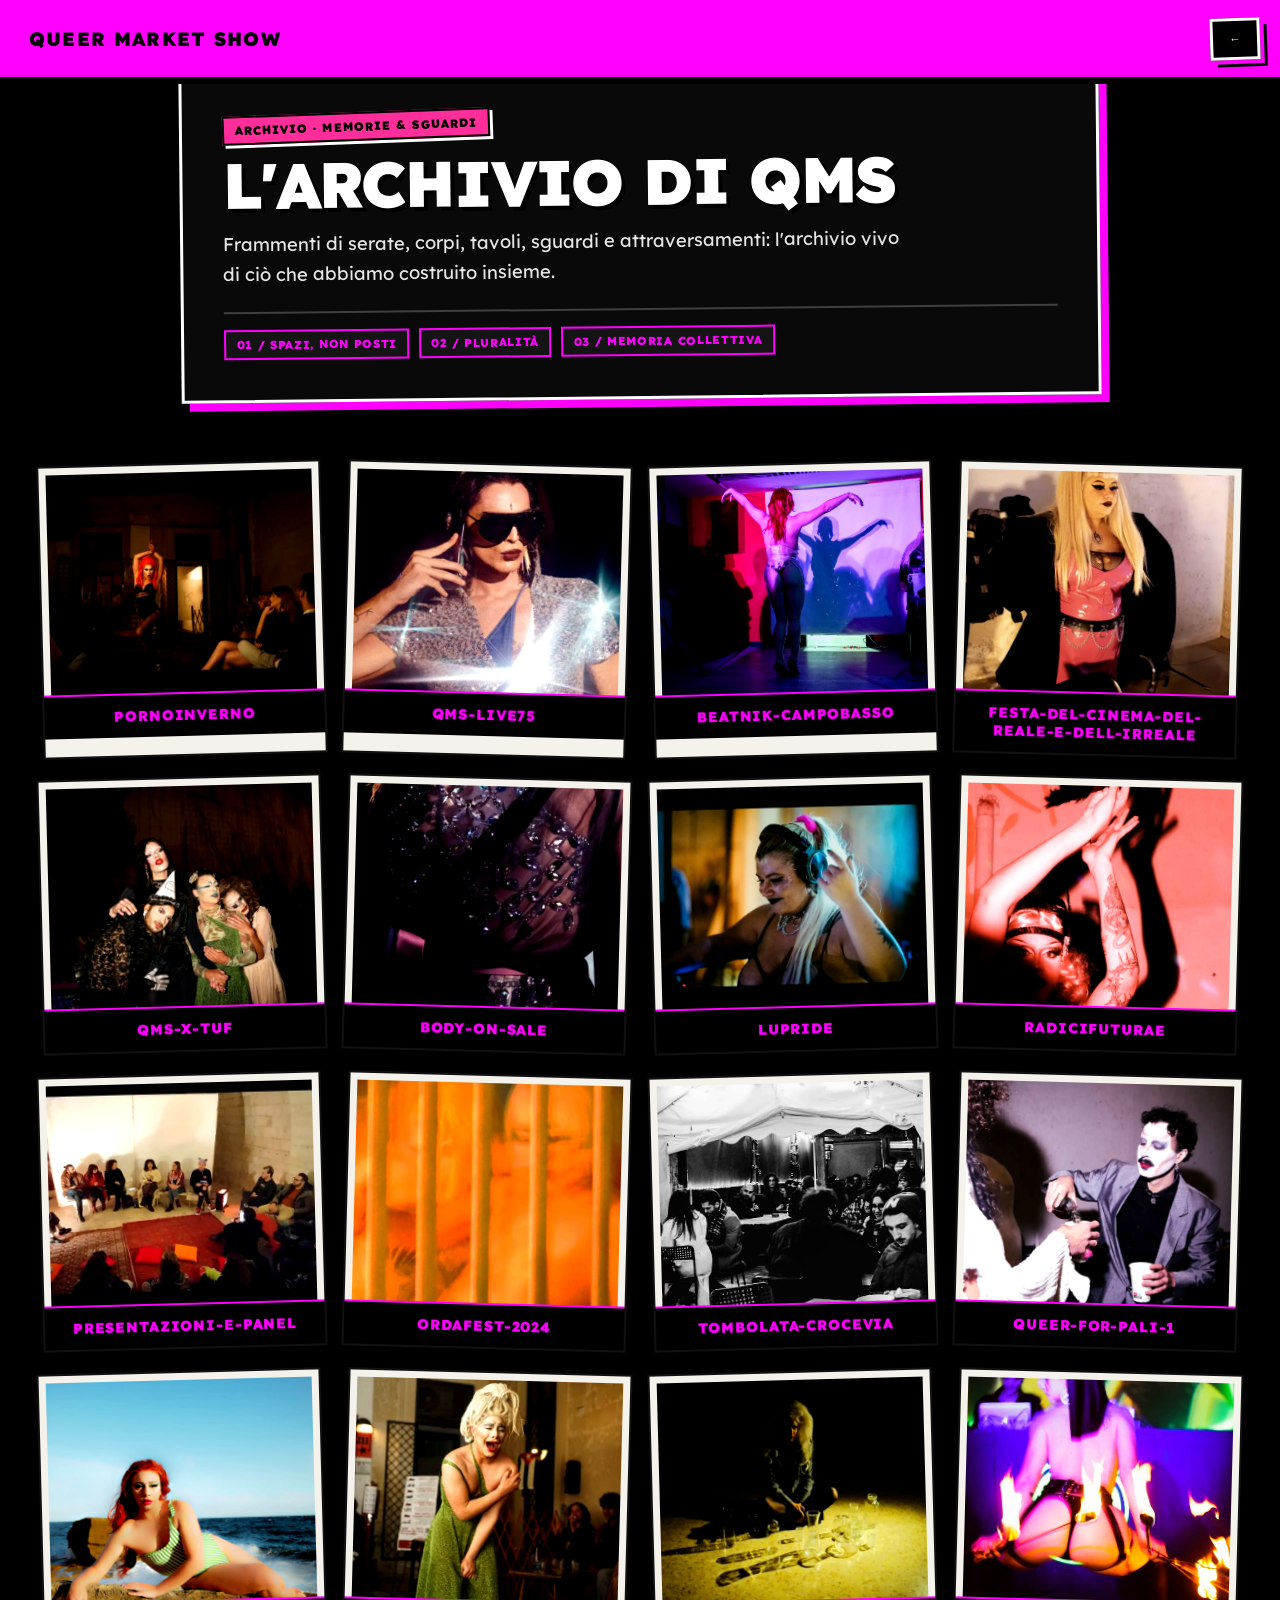
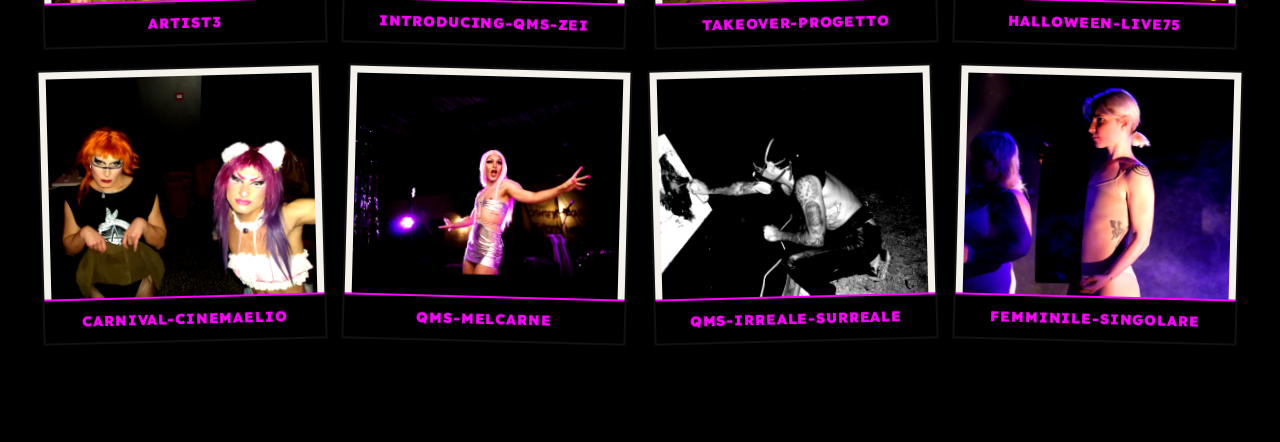
==== commit 9019b633: "OK" ====
--- a/archivio.html
+++ b/archivio.html
@@ -53,14 +53,14 @@
     <section id="archivio" class="scroll-section qms-archive-page">
       <header class="archive-hero">
         <span class="archive-kicker">Archivio · Memorie &amp; Sguardi</span>
-        <h1>L'Archivio del Show</h1>
+        <h1>L'Archivio di QMS</h1>
         <p class="archive-intro">
           Frammenti di serate, corpi, tavoli, sguardi e attraversamenti:
           l'archivio vivo di ciò che abbiamo costruito insieme.
         </p>
         <div class="archive-manifesto-strip" aria-hidden="true">
-          <span>01 / CAPITOLI &amp; SERATE</span>
-          <span>02 / FOGLIO A CONTATTO</span>
+          <span>01 / SPAZI, NON POSTI</span>
+          <span>02 / pluralità</span>
           <span>03 / MEMORIA COLLETTIVA</span>
         </div>
       </header>
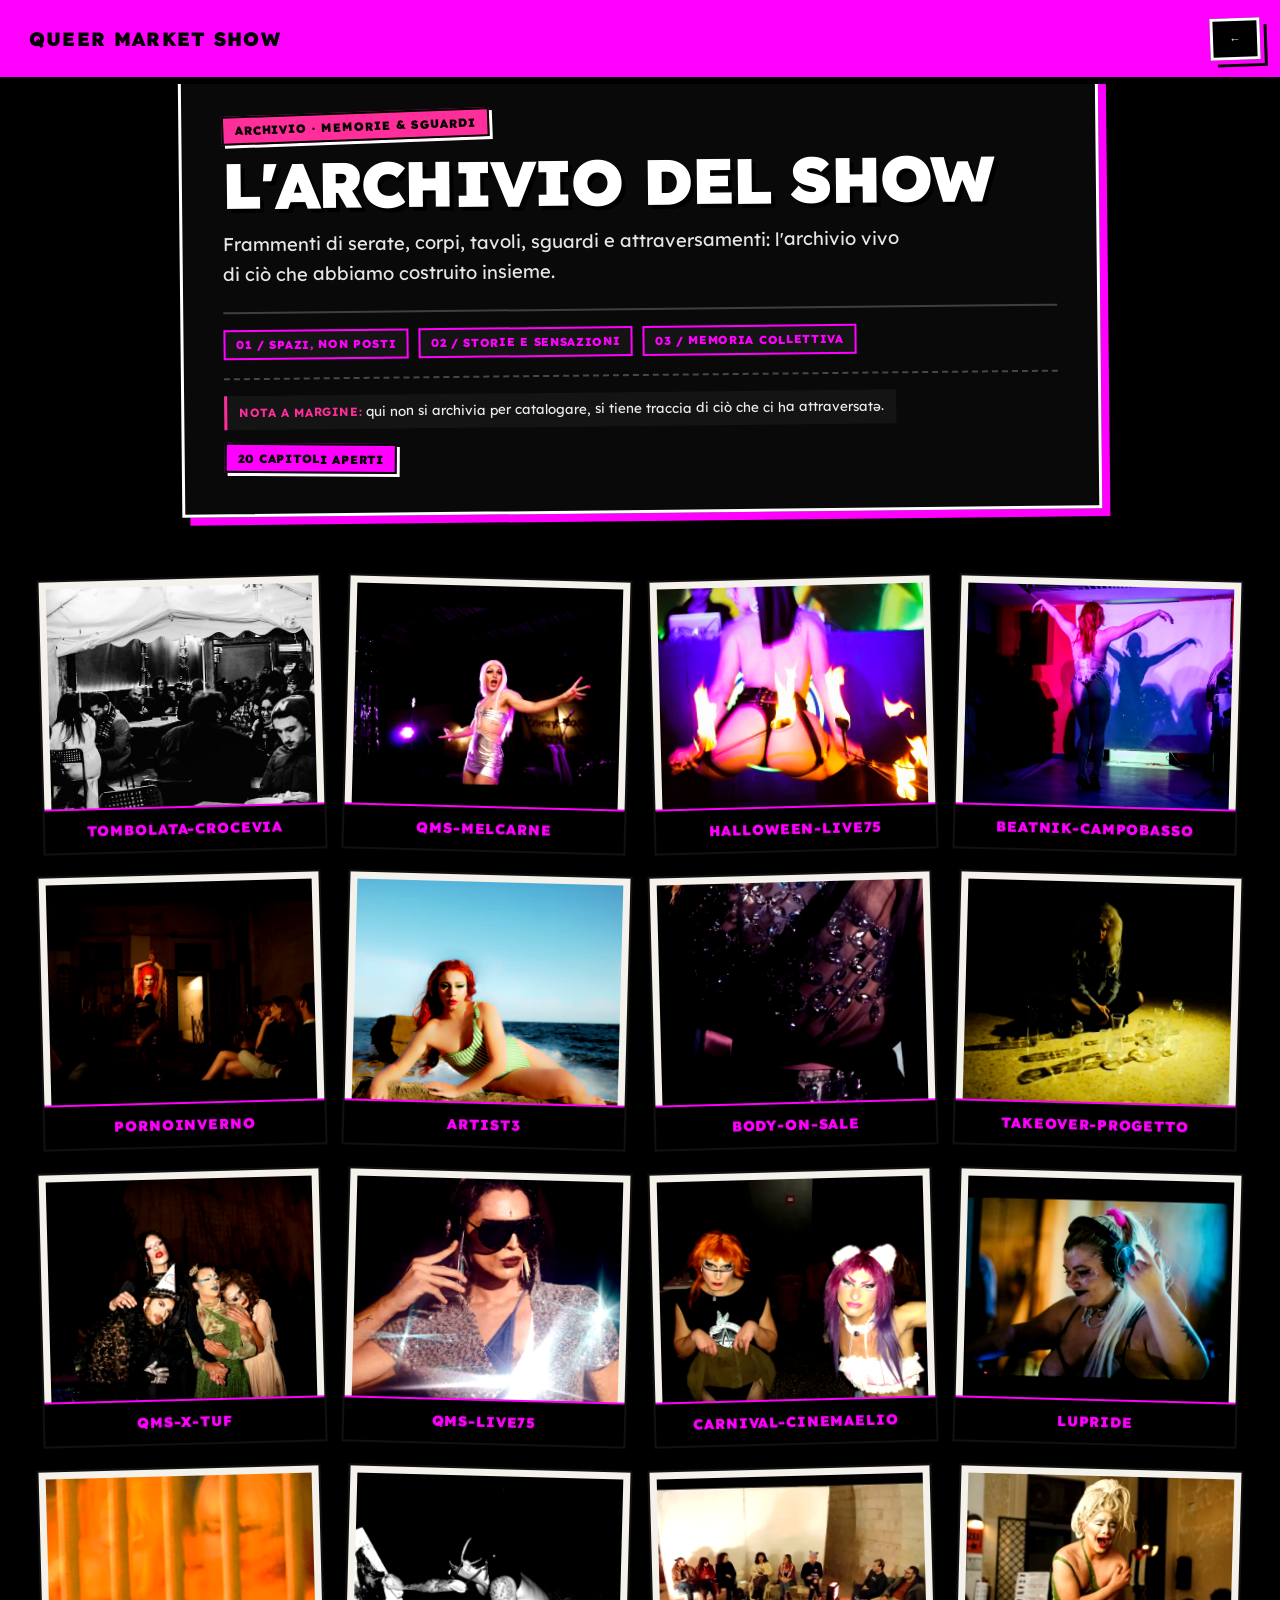
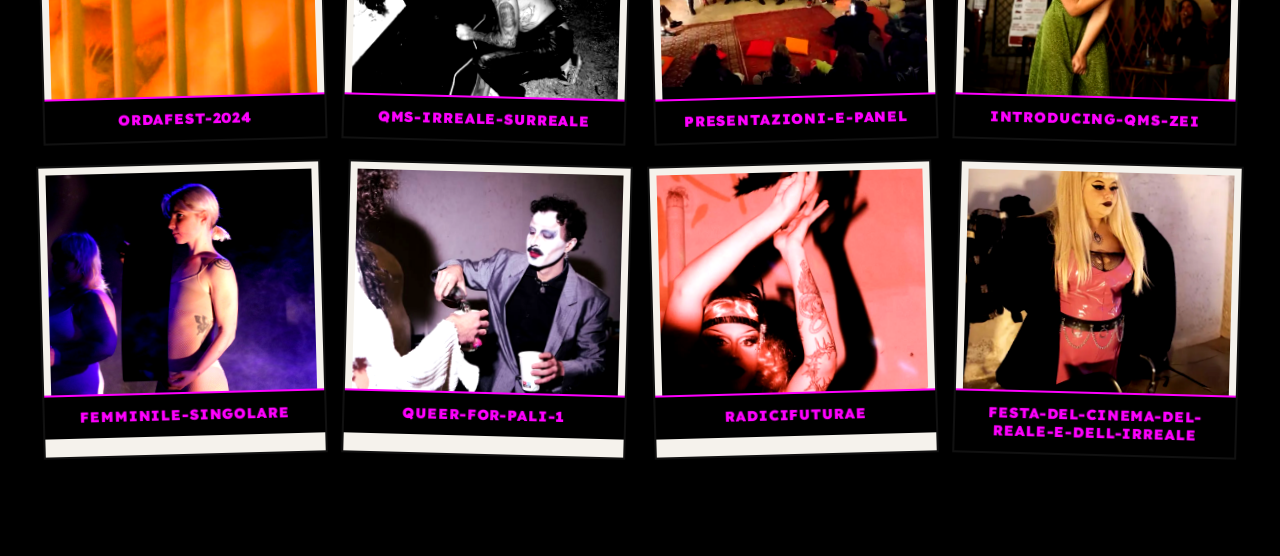
==== commit 558f2c74: "archivio?" ====
--- a/archivio.html
+++ b/archivio.html
@@ -53,15 +53,28 @@
     <section id="archivio" class="scroll-section qms-archive-page">
       <header class="archive-hero">
         <span class="archive-kicker">Archivio · Memorie &amp; Sguardi</span>
-        <h1>L'Archivio di QMS</h1>
+        <h1>L'Archivio del Show</h1>
         <p class="archive-intro">
           Frammenti di serate, corpi, tavoli, sguardi e attraversamenti:
           l'archivio vivo di ciò che abbiamo costruito insieme.
         </p>
         <div class="archive-manifesto-strip" aria-hidden="true">
-          <span>01 / SPAZI, NON POSTI</span>
-          <span>02 / pluralità</span>
+          <span>01 / spazi, non posti</span>
+          <span>02 / storie e sensazioni</span>
           <span>03 / MEMORIA COLLETTIVA</span>
+        </div>
+        <div class="archive-margin-bar">
+          <p class="archive-margin-note"
+             id="archiveMarginNote"
+             role="button"
+             tabindex="0"
+             data-action="cycle-archive-note"
+             title="Clicca per leggere un'altra nota a margine">
+            <strong>Nota a margine:</strong> qui non si archivia per catalogare, si tiene traccia di ciò che ci ha attraversatə.
+          </p>
+          <span class="archive-live-counter" id="archiveLiveCounter" aria-live="polite">
+            Archivio in ascolto
+          </span>
         </div>
       </header>
 
@@ -122,6 +135,98 @@
   <script src="assets/js/gallery-folders.js" defer></script>
   <script src="assets/js/mosaic-gallery.js" defer></script>
 
+  <script defer>
+    (() => {
+      "use strict";
+
+      document.addEventListener("DOMContentLoaded", () => {
+        const noteEl = document.getElementById("archiveMarginNote");
+        const counterEl = document.getElementById("archiveLiveCounter");
+        const foldersContainer = document.querySelector(".gallery-folders");
+        const modalEl = document.getElementById("galleryModal");
+        const mosaicEl = document.getElementById("mosaicGallery");
+        if (!noteEl || !counterEl || !foldersContainer) return;
+
+        const notes = [
+          "qui non si archivia per catalogare, si tiene traccia di ciò che ci ha attraversatə.",
+          "ogni foto è una notte trattenuta un secondo in più prima che facesse giorno.",
+          "sguardi, tavoli, sudore, glitter e corpi che non chiedono permesso per restare.",
+          "sfoglia a salti: non serve seguire un ordine per riconoscere un momento.",
+          "le fotografie non chiudono una serata: la lasciano aperta a chi guarda dopo."
+        ];
+
+        let noteIndex = 0;
+
+        function renderNote(nextIdx) {
+          if (typeof nextIdx === "number") {
+            noteIndex = ((nextIdx % notes.length) + notes.length) % notes.length;
+          }
+          noteEl.innerHTML = `<strong>Nota a margine:</strong> ${notes[noteIndex]}`;
+        }
+
+        function cycleNote() {
+          renderNote(noteIndex + 1);
+        }
+
+        function updateCounter() {
+          const folders = foldersContainer.querySelectorAll(".folder-preview");
+          const albumCount = folders.length;
+
+          let photoCount = 0;
+          folders.forEach((folder) => {
+            const rawCount = folder.dataset.photoCount || folder.dataset.count;
+            if (rawCount && !Number.isNaN(Number(rawCount))) {
+              photoCount += Number(rawCount);
+            } else {
+              const imgs = folder.querySelectorAll("img");
+              if (imgs.length > 1) photoCount += imgs.length;
+            }
+          });
+
+          if (!albumCount) {
+            counterEl.textContent = "Archivio in ascolto";
+            return;
+          }
+
+          counterEl.textContent =
+            photoCount > 0
+              ? `${albumCount} ${albumCount === 1 ? "capitolo" : "capitoli"} · ${photoCount} scatti`
+              : `${albumCount} ${albumCount === 1 ? "capitolo" : "capitoli"} aperti`;
+        }
+
+        noteEl.addEventListener("click", cycleNote);
+        noteEl.addEventListener("keydown", (e) => {
+          if (e.key === "Enter" || e.key === " ") {
+            e.preventDefault();
+            cycleNote();
+          }
+        });
+
+        const observer = new MutationObserver(updateCounter);
+        observer.observe(foldersContainer, { childList: true, subtree: true });
+
+        if (modalEl) {
+          new MutationObserver(() => {
+            if (!modalEl.classList.contains("hidden")) {
+              renderNote(1);
+            }
+          }).observe(modalEl, { attributes: true, attributeFilter: ["class"] });
+        }
+
+        if (mosaicEl) {
+          new MutationObserver(() => {
+            if (mosaicEl.classList.contains("open") && !mosaicEl.classList.contains("hidden")) {
+              renderNote(3);
+            }
+          }).observe(mosaicEl, { attributes: true, attributeFilter: ["class"] });
+        }
+
+        renderNote(0);
+        updateCounter();
+      });
+    })();
+  </script>
+
 </body>
 
 </html>
--- a/style.css
+++ b/style.css
@@ -3825,6 +3825,62 @@
     text-align: center;
   }
 }
+/* ============================================================
+   NOTA A MARGINE FANZINE & CONTATORE VIVO ARCHIVIO
+============================================================ */
+
+.archive-margin-bar {
+  display: flex;
+  flex-wrap: wrap;
+  align-items: center;
+  justify-content: space-between;
+  gap: 0.85rem;
+  margin-top: 1.15rem;
+  padding-top: 1rem;
+  border-top: 2px dashed rgba(255, 255, 255, 0.25);
+}
+
+.archive-margin-note {
+  margin: 0;
+  padding: 0.45rem 0.75rem;
+  background: #141414;
+  color: rgba(255, 255, 255, 0.92);
+  border-left: 3px solid var(--accent-pink);
+  font-size: 0.84rem;
+  line-height: 1.45;
+  cursor: pointer;
+  transition: border-color 0.12s ease, background-color 0.12s ease;
+}
+
+.archive-margin-note strong {
+  color: var(--accent-pink);
+  text-transform: uppercase;
+  letter-spacing: 0.05em;
+  font-size: 0.74rem;
+}
+
+.archive-margin-note:hover,
+.archive-margin-note:focus-visible {
+  background: #1c1c1c;
+  border-left-color: var(--primary-color);
+  outline: none;
+}
+
+.archive-live-counter {
+  display: inline-flex;
+  align-items: center;
+  padding: 0.35rem 0.7rem;
+  background: var(--primary-color);
+  color: #000;
+  border: 2px solid #000;
+  box-shadow: 3px 3px 0 #fff;
+  font-size: 0.74rem;
+  font-weight: 900;
+  text-transform: uppercase;
+  letter-spacing: 0.06em;
+  transform: rotate(1deg);
+  white-space: nowrap;
+}
 
 /* ============================================================
    SCROLLBAR INVISIBILI
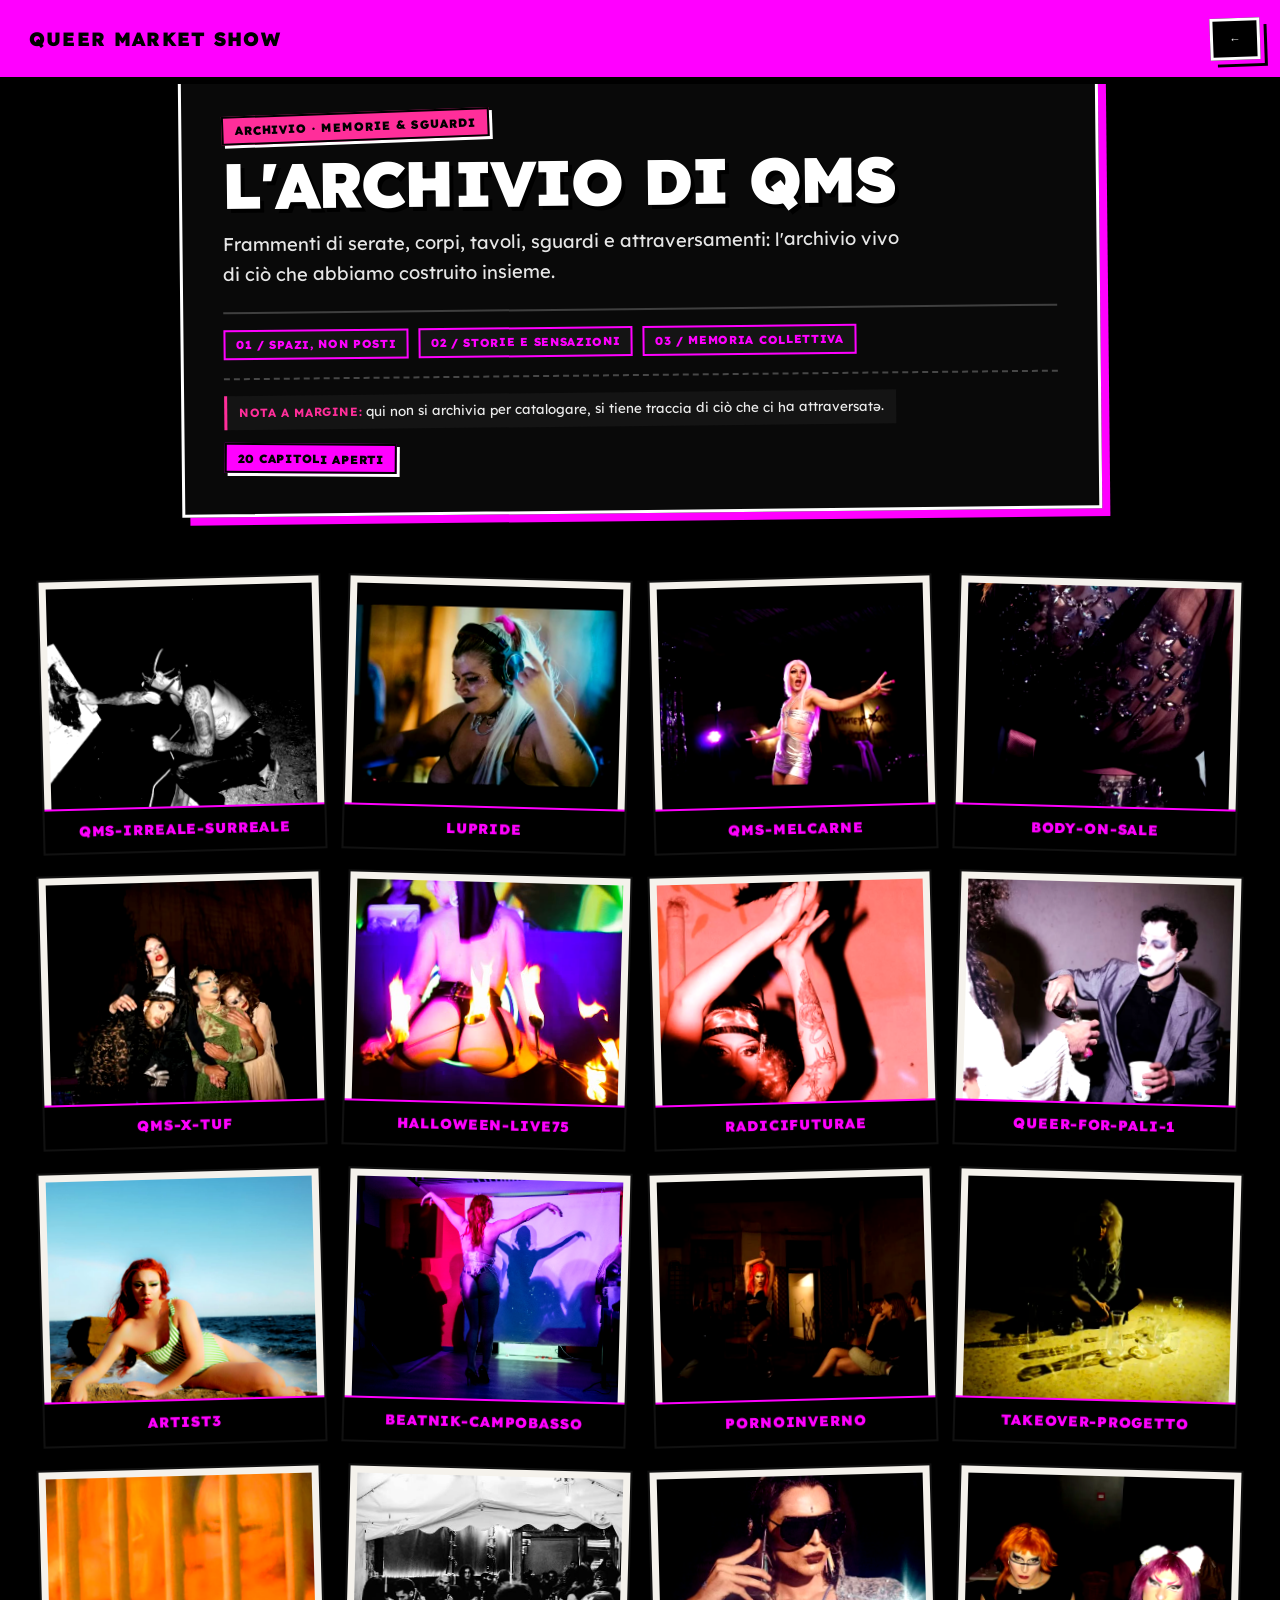
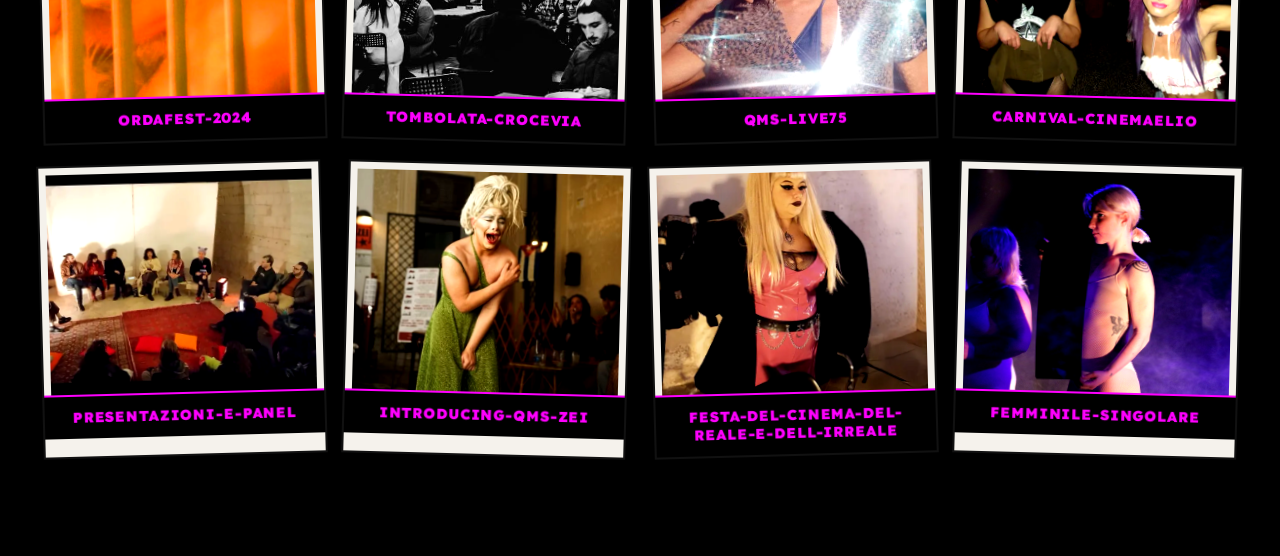
==== commit 7764ca5f: "ssss" ====
--- a/archivio.html
+++ b/archivio.html
@@ -53,7 +53,7 @@
     <section id="archivio" class="scroll-section qms-archive-page">
       <header class="archive-hero">
         <span class="archive-kicker">Archivio · Memorie &amp; Sguardi</span>
-        <h1>L'Archivio del Show</h1>
+        <h1>L'Archivio di QMS</h1>
         <p class="archive-intro">
           Frammenti di serate, corpi, tavoli, sguardi e attraversamenti:
           l'archivio vivo di ciò che abbiamo costruito insieme.
@@ -143,6 +143,7 @@
         const noteEl = document.getElementById("archiveMarginNote");
         const counterEl = document.getElementById("archiveLiveCounter");
         const foldersContainer = document.querySelector(".gallery-folders");
+        const mosaicGrid = document.querySelector(".mosaic-grid");
         const modalEl = document.getElementById("galleryModal");
         const mosaicEl = document.getElementById("mosaicGallery");
         if (!noteEl || !counterEl || !foldersContainer) return;
@@ -168,30 +169,63 @@
           renderNote(noteIndex + 1);
         }
 
+        function getTotalPages(folders) {
+          let totalPages = 0;
+
+          folders.forEach((folder) => {
+            const rawCount =
+              folder.dataset.photoCount ||
+              folder.dataset.count ||
+              folder.dataset.pages ||
+              folder.getAttribute("data-photos");
+
+            if (rawCount && !Number.isNaN(Number(rawCount))) {
+              totalPages += Number(rawCount);
+              return;
+            }
+
+            const countBadge = folder.querySelector("[data-photo-count], .photo-count, .folder-count");
+            if (countBadge) {
+              const parsed = parseInt((countBadge.textContent || "").replace(/\D+/g, ""), 10);
+              if (!Number.isNaN(parsed) && parsed > 0) {
+                totalPages += parsed;
+                return;
+              }
+            }
+
+            const imgs = folder.querySelectorAll("img");
+            if (imgs.length > 1) {
+              totalPages += imgs.length;
+            }
+          });
+
+          if (!totalPages && mosaicGrid) {
+            const mosaicImgs = mosaicGrid.querySelectorAll("img").length;
+            if (mosaicImgs > 0) {
+              totalPages = mosaicImgs;
+            }
+          }
+
+          return totalPages;
+        }
+
         function updateCounter() {
           const folders = foldersContainer.querySelectorAll(".folder-preview");
           const albumCount = folders.length;
-
-          let photoCount = 0;
-          folders.forEach((folder) => {
-            const rawCount = folder.dataset.photoCount || folder.dataset.count;
-            if (rawCount && !Number.isNaN(Number(rawCount))) {
-              photoCount += Number(rawCount);
-            } else {
-              const imgs = folder.querySelectorAll("img");
-              if (imgs.length > 1) photoCount += imgs.length;
-            }
-          });
+          const totalPages = getTotalPages(folders);
 
           if (!albumCount) {
             counterEl.textContent = "Archivio in ascolto";
             return;
           }
 
+          const chapterLabel = albumCount === 1 ? "capitolo" : "capitoli";
+          const pageLabel = totalPages === 1 ? "pagina" : "pagine";
+
           counterEl.textContent =
-            photoCount > 0
-              ? `${albumCount} ${albumCount === 1 ? "capitolo" : "capitoli"} · ${photoCount} scatti`
-              : `${albumCount} ${albumCount === 1 ? "capitolo" : "capitoli"} aperti`;
+            totalPages > 0
+              ? `${albumCount} ${chapterLabel} · ${totalPages} ${pageLabel}`
+              : `${albumCount} ${chapterLabel} aperti`;
         }
 
         noteEl.addEventListener("click", cycleNote);
@@ -203,7 +237,11 @@
         });
 
         const observer = new MutationObserver(updateCounter);
-        observer.observe(foldersContainer, { childList: true, subtree: true });
+        observer.observe(foldersContainer, { childList: true, subtree: true, attributes: true });
+
+        if (mosaicGrid) {
+          new MutationObserver(updateCounter).observe(mosaicGrid, { childList: true, subtree: true });
+        }
 
         if (modalEl) {
           new MutationObserver(() => {
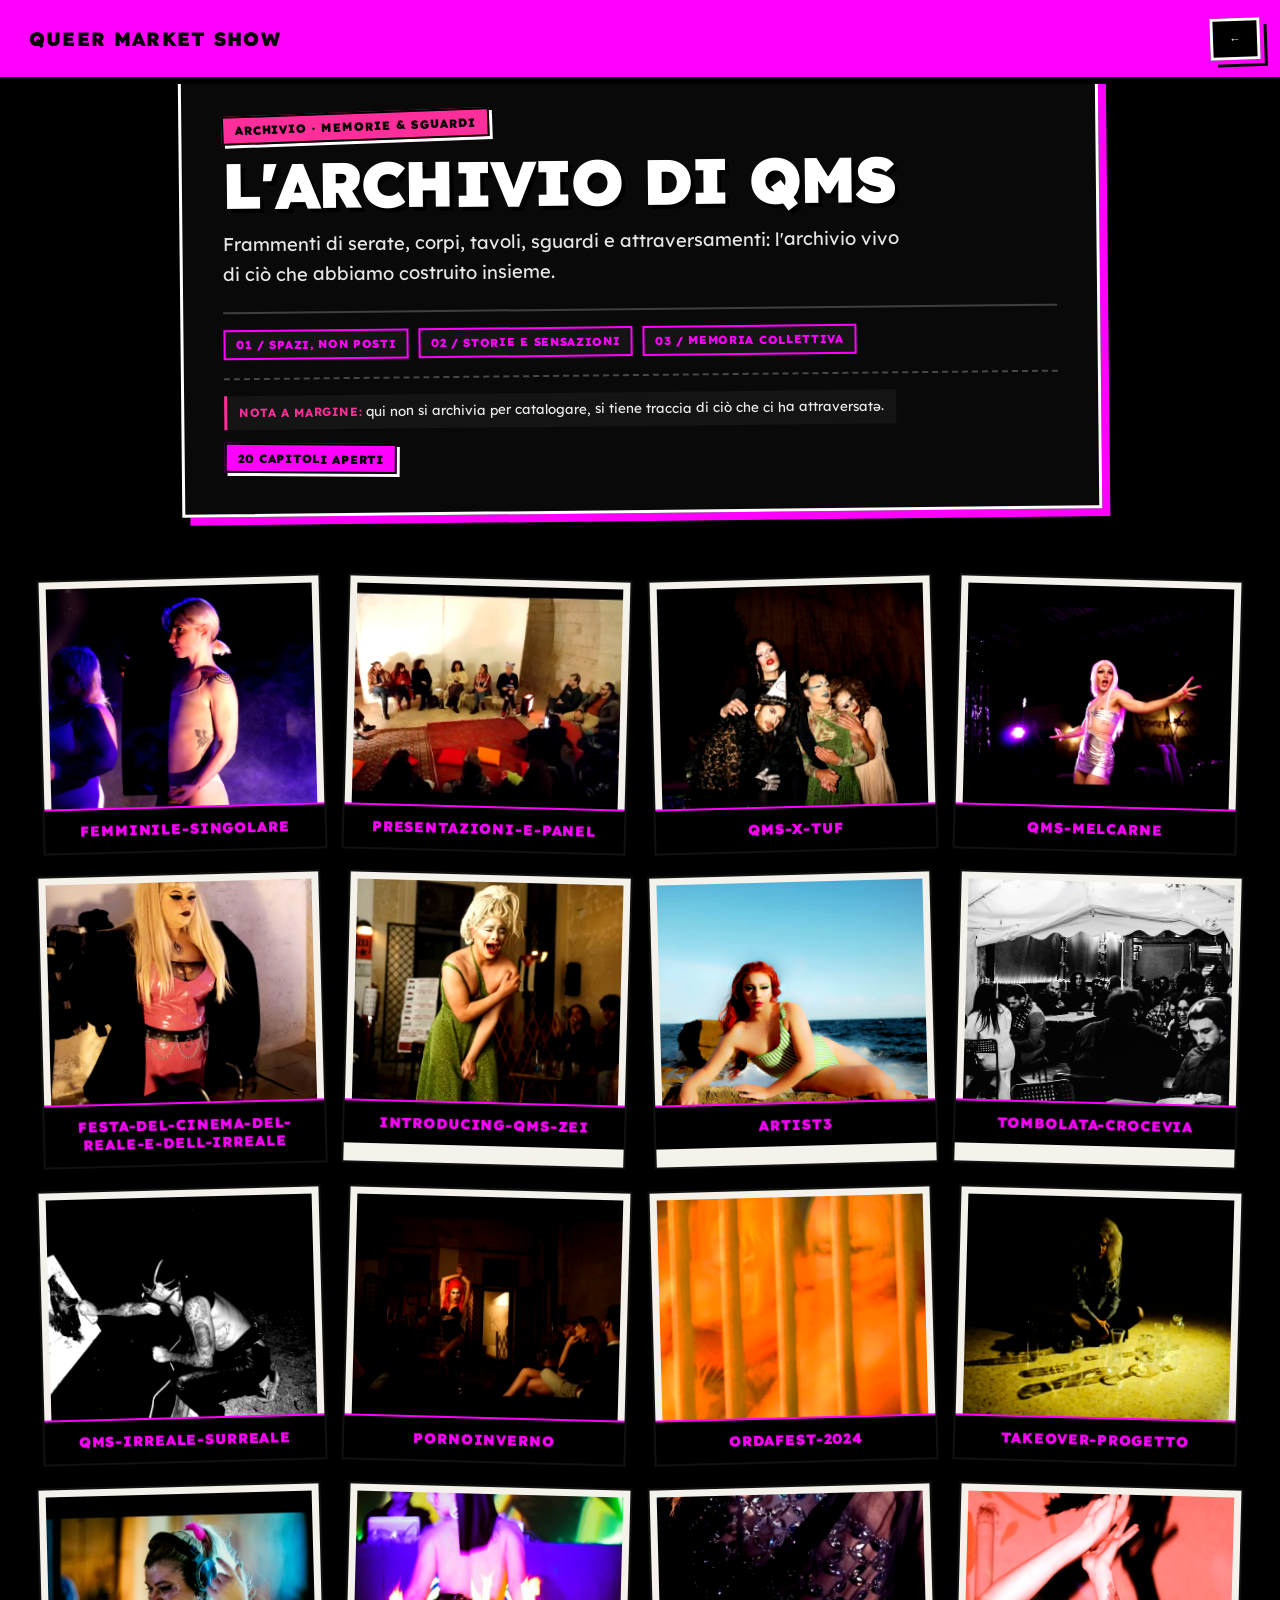
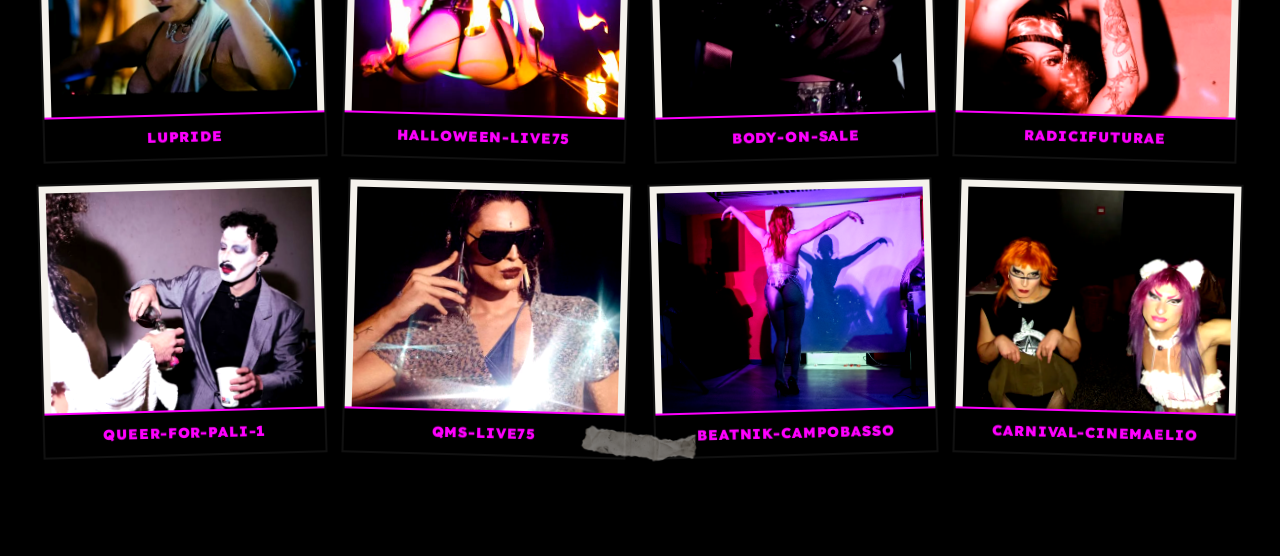
==== commit 32cbcf4b: "speriamo bene" ====
--- a/archivio.html
+++ b/archivio.html
@@ -51,6 +51,9 @@
   ====================================================== -->
   <main class="archive-main">
     <section id="archivio" class="scroll-section qms-archive-page">
+      <div class="section-tears" aria-hidden="true">
+        <span class="tear tear-top tear-foto"></span>
+      </div>
       <header class="archive-hero">
         <span class="archive-kicker">Archivio · Memorie &amp; Sguardi</span>
         <h1>L'Archivio di QMS</h1>
@@ -80,6 +83,9 @@
 
       <!-- Cartelle generate da JS -->
       <div class="gallery-folders" id="gallery-folders"></div>
+      <div class="archive-divider" aria-hidden="true">
+        <span class="tear tear-bottom tear-sporco"></span>
+      </div>
 
       <!-- Mosaico -->
       <div class="mosaic-gallery hidden" id="mosaicGallery" role="dialog" aria-modal="true" aria-label="Mosaico foto">
--- a/style.css
+++ b/style.css
@@ -2929,11 +2929,27 @@
 .sostienici-col-right {
   display: flex;
   flex-direction: column;
-  gap: 1.1rem;
+  gap: 1.05rem;
+}
+
+.sostienici-kicker {
+  display: inline-block;
+  align-self: flex-start;
+  padding: 0.28rem 0.65rem;
+  background: var(--accent-pink);
+  color: #000;
+  border: 2px solid #000;
+  border-radius: 0;
+  box-shadow: 3px 3px 0 #fff;
+  font-size: 0.72rem;
+  font-weight: 900;
+  text-transform: uppercase;
+  letter-spacing: 0.08em;
+  transform: rotate(-1.5deg);
 }
 
 .sostienici-title {
-  margin: 0 0 0.5rem;
+  margin: 0.15rem 0 0.25rem;
   font-size: clamp(2rem, 4.2vw, 3.2rem);
   font-weight: 900;
   line-height: 0.98;
@@ -2948,6 +2964,54 @@
   color: #000;
   padding: 0.1em 0.35em;
   border: 2px solid #000;
+  border-radius: 0;
+}
+
+.sostienici-lead {
+  margin: 0.25rem 0 0.35rem;
+  font-size: clamp(0.95rem, 1.5vw, 1.06rem);
+  line-height: 1.55;
+  color: rgba(255, 255, 255, 0.9);
+}
+
+.sostienici-pillars {
+  display: grid;
+  gap: 0.75rem;
+  margin-top: 0.25rem;
+}
+
+.sost-pillar {
+  padding: 0.8rem 0.95rem;
+  background: #111;
+  border: 2px solid #fff;
+  border-radius: 0;
+  box-shadow: 4px 4px 0 #000;
+}
+
+.sost-pillar strong {
+  display: block;
+  margin-bottom: 0.25rem;
+  color: var(--primary-color);
+  font-size: 0.78rem;
+  font-weight: 900;
+  text-transform: uppercase;
+  letter-spacing: 0.06em;
+}
+
+.sost-pillar p {
+  margin: 0;
+  font-size: 0.86rem;
+  line-height: 1.45;
+  color: rgba(255, 255, 255, 0.86);
+}
+
+.sostienici-subhead {
+  margin: 0;
+  font-size: 0.78rem;
+  font-weight: 800;
+  text-transform: uppercase;
+  letter-spacing: 0.06em;
+  color: rgba(255, 255, 255, 0.78);
 }
 
 .sost-card {
@@ -2956,8 +3020,8 @@
   font-family: var(--font-sans);
   background: var(--surface-color);
   border: 2px solid var(--accent-pink);
-  padding: 1.1rem 1.25rem;
-  border-radius: 6px;
+  padding: 1.05rem 1.25rem;
+  border-radius: 0;
   box-shadow: 4px 4px 0 #000;
   cursor: pointer;
   display: flex;
@@ -2977,7 +3041,7 @@
 
 .sost-card h3 {
   margin: 0;
-  font-size: 1rem;
+  font-size: 0.98rem;
   font-weight: 800;
   line-height: 1.25;
   text-transform: uppercase;
@@ -2997,7 +3061,11 @@
   font-size: 1.35rem;
   line-height: 1;
   border: 2px solid #000;
-  border-radius: 4px;
+  border-radius: 0;
+}
+
+.sost-cta-box {
+  margin-top: 0.4rem;
 }
 
 a.sost-card.sost-cta {
@@ -3012,9 +3080,9 @@
   text-transform: uppercase;
   padding: 1.2rem 1.5rem;
   border: 3px solid #fff;
+  border-radius: 0;
   box-shadow: 5px 5px 0 #000;
   transform: rotate(-1.5deg);
-  margin-top: 0.35rem;
 }
 
 a.sost-card.sost-cta:hover,
@@ -3024,6 +3092,13 @@
   transform: rotate(0deg) translateY(-2px);
   box-shadow: 6px 6px 0 #fff;
   outline: none;
+}
+
+.sost-cta-note {
+  margin: 0.65rem 0 0;
+  font-size: 0.8rem;
+  line-height: 1.45;
+  color: rgba(255, 255, 255, 0.78);
 }
 
 .sost-lightbox {
@@ -3046,7 +3121,7 @@
   background: #0b0b0b;
   color: #fff;
   border: 3px solid var(--accent-pink);
-  border-radius: 8px;
+  border-radius: 0;
   padding: 2rem 1.75rem;
   max-width: 680px;
   width: 100%;
@@ -3067,7 +3142,7 @@
   background: #000;
   color: var(--accent-pink);
   border: 2px solid var(--accent-pink);
-  border-radius: 4px;
+  border-radius: 0;
   cursor: pointer;
 }
 
@@ -3084,6 +3159,7 @@
     gap: 1.5rem;
   }
 
+  .sostienici-kicker,
   .sostienici-title,
   a.sost-card.sost-cta {
     transform: none;
@@ -3895,3 +3971,327 @@
 * {
   scrollbar-width: none !important;
 }
+/* ============================================================
+   PAGINA DEDICATA CROWDFUNDING (.sostienici-page)
+============================================================ */
+
+.campaign-hero-actions,
+.campaign-bottom-cta {
+  margin-top: 1.5rem;
+  max-width: 440px;
+}
+
+.campaign-block {
+  max-width: 920px;
+  margin: 0 auto 2rem;
+  padding: clamp(1.5rem, 3.2vw, 2.25rem);
+  background: #0b0b0b;
+  color: #fff;
+  border: 2px solid #fff;
+  border-radius: 0;
+  box-shadow: 6px 6px 0 #000;
+}
+
+.campaign-step {
+  display: inline-block;
+  margin-bottom: 0.65rem;
+  padding: 0.24rem 0.6rem;
+  background: var(--primary-color);
+  color: #000;
+  border: 2px solid #000;
+  border-radius: 0;
+  font-size: 0.72rem;
+  font-weight: 900;
+  text-transform: uppercase;
+  letter-spacing: 0.08em;
+}
+
+.campaign-block h2 {
+  margin: 0 0 0.9rem;
+  font-size: clamp(1.35rem, 2.8vw, 2rem);
+  font-weight: 900;
+  line-height: 1.1;
+  text-transform: uppercase;
+  color: #fff;
+}
+
+.campaign-block p {
+  margin: 0 0 0.9rem;
+  font-size: 0.98rem;
+  line-height: 1.6;
+  color: rgba(255, 255, 255, 0.88);
+}
+
+.campaign-block p:last-child {
+  margin-bottom: 0;
+}
+
+.campaign-list {
+  list-style: none;
+  margin: 1rem 0 0;
+  padding: 0;
+  display: grid;
+  gap: 0.8rem;
+}
+
+.campaign-list li {
+  padding: 0.85rem 1rem;
+  background: #141414;
+  border-left: 3px solid var(--accent-pink);
+  font-size: 0.94rem;
+  line-height: 1.55;
+  color: rgba(255, 255, 255, 0.9);
+}
+
+.campaign-list strong {
+  color: #fff;
+}
+
+.campaign-faq-grid {
+  display: grid;
+  gap: 0.85rem;
+  margin-top: 1rem;
+}
+/* ============================================================
+   SOSTIENICI HOME — LINK PAGINA DEDICATA
+============================================================ */
+
+.sost-detail-link {
+  display: inline-flex;
+  align-items: center;
+  align-self: flex-start;
+  margin-top: 0.35rem;
+  padding: 0.55rem 0.9rem;
+  background: #111;
+  color: var(--primary-color);
+  border: 2px solid var(--primary-color);
+  border-radius: 0;
+  box-shadow: 3px 3px 0 #000;
+  font-size: 0.82rem;
+  font-weight: 800;
+  text-transform: uppercase;
+  letter-spacing: 0.05em;
+  text-decoration: none;
+  transition: transform 0.14s ease, background-color 0.14s ease, color 0.14s ease, box-shadow 0.14s ease;
+}
+
+.sost-detail-link:hover,
+.sost-detail-link:focus-visible {
+  background: var(--primary-color);
+  color: #000;
+  transform: translateY(-2px);
+  box-shadow: 4px 4px 0 #fff;
+  outline: none;
+}
+
+.sost-cta-note a {
+  color: var(--accent-pink);
+  font-weight: 700;
+  text-decoration: none;
+  border-bottom: 1px solid currentColor;
+}
+
+.sost-cta-note a:hover,
+.sost-cta-note a:focus-visible {
+  color: #fff;
+  outline: none;
+}
+/* =====================================================
+   QMS · GRAIN & TEARS SYSTEM
+===================================================== */
+
+/* ---------------------------------
+   GRAIN OVERLAY GLOBALE
+--------------------------------- */
+
+body::before{
+    content:"";
+    position:fixed;
+    inset:0;
+    pointer-events:none;
+    z-index:9999;
+
+    background:url("images/noise.png") repeat;
+
+    opacity:.04;
+
+    mix-blend-mode:overlay;
+}
+
+/* ---------------------------------
+   STRUTTURA SEZIONI
+--------------------------------- */
+
+.scroll-section,
+.manifesto-section,
+.archive-section,
+.events-section,
+.eventi-hero,
+.contact-section,
+.qms-gallery-narrativa,
+.qms-sostienici-section,
+.artists-page-main,
+.qms-archive-page,
+#manifesto-extended,
+#sostienici-dettagli,
+#archivio{
+    position:relative;
+    overflow:hidden;
+}
+
+.scroll-section > *,
+.manifesto-section > *,
+.archive-section > *,
+.events-section > *,
+.eventi-hero > *,
+.contact-section > *,
+.qms-gallery-narrativa > *,
+.qms-sostienici-section > *,
+.artists-page-main > *,
+.qms-archive-page > *,
+#manifesto-extended > *,
+#sostienici-dettagli > *,
+#archivio > *{
+    position:relative;
+    z-index:2;
+}
+
+/* ---------------------------------
+   WRAPPER STRAPPI
+--------------------------------- */
+
+.section-tears{
+    position:absolute;
+    inset:0;
+    overflow:hidden;
+
+    pointer-events:none;
+    z-index:1;
+}
+
+/* ---------------------------------
+   STRAPPI BASE
+--------------------------------- */
+
+.tear{
+    position:absolute;
+    display:block;
+
+    background-repeat:no-repeat;
+    background-position:center;
+    background-size:contain;
+
+    pointer-events:none;
+
+    opacity:.55;
+}
+
+/* ---------------------------------
+   PNG
+--------------------------------- */
+
+.tear-foto{
+    background-image:url("images/strappo_foto.png");
+}
+
+.tear-sporco{
+    background-image:url("images/strappo_sporco.png");
+}
+
+.tear-nero{
+    background-image:url("images/strappo_nero.png");
+}
+
+/* ---------------------------------
+   POSIZIONI
+--------------------------------- */
+
+.tear-top{
+    top:-25px;
+    left:-5%;
+
+    width:110%;
+    height:120px;
+
+    transform:rotate(-3deg);
+}
+
+.tear-bottom{
+    bottom:-25px;
+    left:-5%;
+
+    width:110%;
+    height:120px;
+
+    transform:rotate(2deg);
+}
+
+.tear-left{
+    left:-45px;
+    top:10%;
+
+    width:120px;
+    height:70%;
+
+    transform:rotate(90deg);
+}
+
+.tear-right{
+    right:-45px;
+    top:10%;
+
+    width:120px;
+    height:70%;
+
+    transform:rotate(-90deg);
+}
+
+/* ---------------------------------
+   VARIANTI DI INTENSITÀ
+--------------------------------- */
+
+.tear-soft{
+    opacity:.35;
+}
+
+.tear-medium{
+    opacity:.55;
+}
+
+.tear-strong{
+    opacity:.8;
+}
+
+/* ---------------------------------
+   MICRO VARIAZIONI ORGANICHE
+--------------------------------- */
+
+.section-tears .tear:nth-child(1){
+    filter:contrast(105%);
+}
+
+.section-tears .tear:nth-child(2){
+    filter:contrast(115%);
+}
+
+.section-tears .tear:nth-child(3){
+    filter:contrast(110%);
+}
+
+/* ---------------------------------
+   MOBILE
+--------------------------------- */
+
+@media (max-width:768px){
+
+    .tear-top,
+    .tear-bottom{
+        height:80px;
+    }
+
+    .tear-left,
+    .tear-right{
+        width:80px;
+    }
+
+}
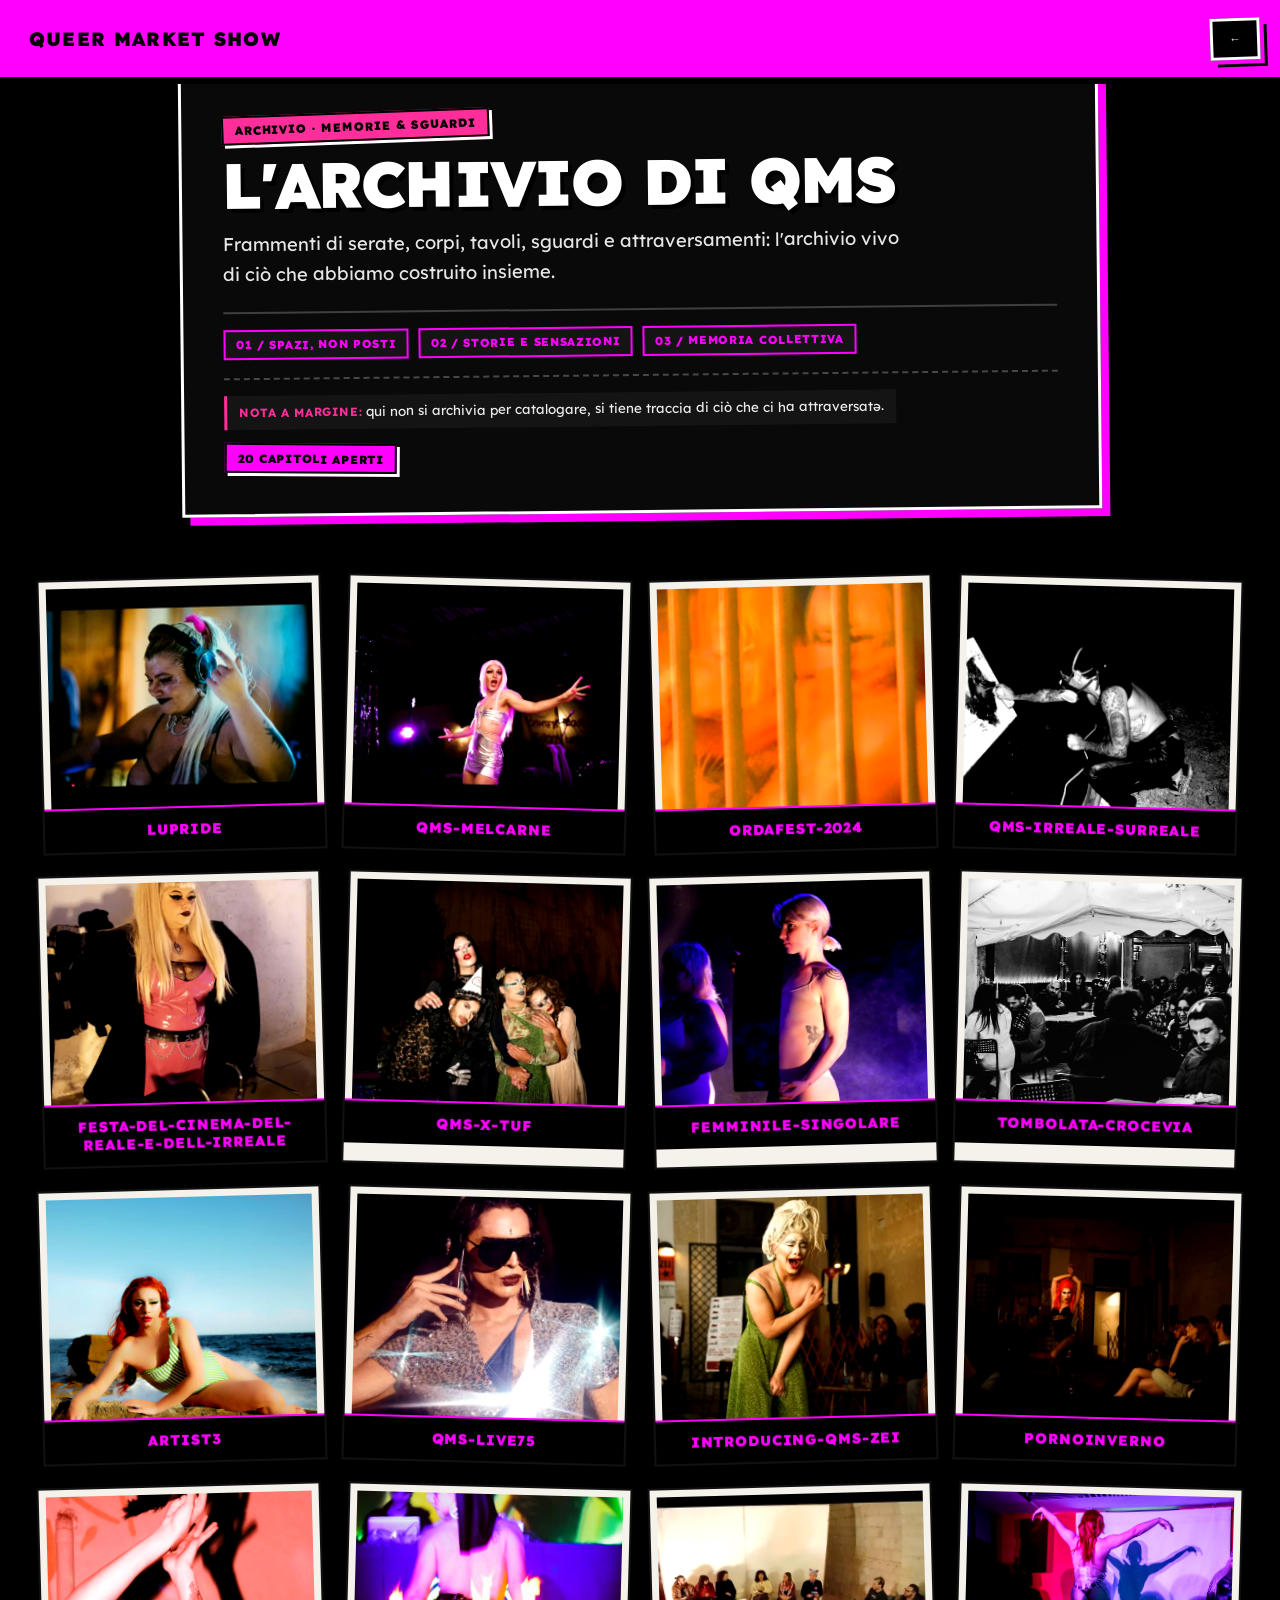
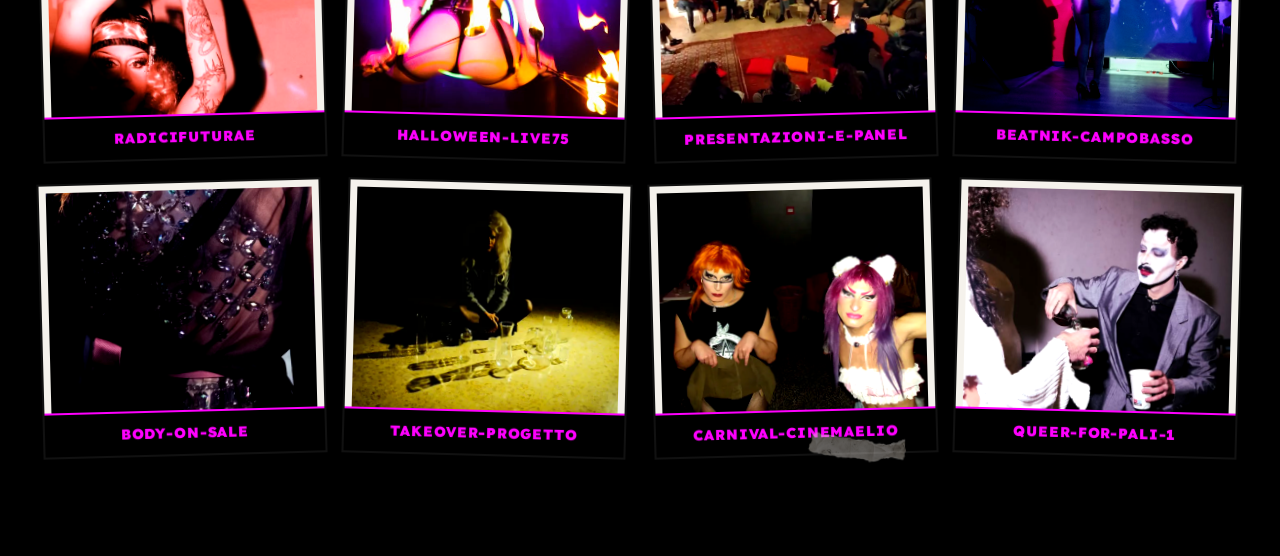
==== commit 5cff02da: "strappi 2" ====
--- a/archivio.html
+++ b/archivio.html
@@ -52,7 +52,7 @@
   <main class="archive-main">
     <section id="archivio" class="scroll-section qms-archive-page">
       <div class="section-tears" aria-hidden="true">
-        <span class="tear tear-top tear-foto"></span>
+        <span class="tear tear-top tear-foto tear-wide"></span>
       </div>
       <header class="archive-hero">
         <span class="archive-kicker">Archivio · Memorie &amp; Sguardi</span>
@@ -84,7 +84,7 @@
       <!-- Cartelle generate da JS -->
       <div class="gallery-folders" id="gallery-folders"></div>
       <div class="archive-divider" aria-hidden="true">
-        <span class="tear tear-bottom tear-sporco"></span>
+        <span class="tear tear-bottom tear-sporco tear-large"></span>
       </div>
 
       <!-- Mosaico -->
--- a/style.css
+++ b/style.css
@@ -4100,6 +4100,10 @@
    QMS · GRAIN & TEARS SYSTEM
 ===================================================== */
 
+/* =====================================================
+   QMS · GRAIN + TEARS SYSTEM
+===================================================== */
+
 /* ---------------------------------
    GRAIN OVERLAY GLOBALE
 --------------------------------- */
@@ -4203,51 +4207,88 @@
 }
 
 /* ---------------------------------
-   POSIZIONI
+   ORIZZONTALI
+   GRANDI MA NON STIRATI
 --------------------------------- */
 
 .tear-top{
-    top:-25px;
-    left:-5%;
-
-    width:110%;
-    height:120px;
+    top:-20px;
+    left:-8%;
+
+    width:95%;
+    height:clamp(90px, 8vw, 180px);
 
     transform:rotate(-3deg);
 }
 
 .tear-bottom{
-    bottom:-25px;
-    left:-5%;
-
-    width:110%;
-    height:120px;
+    bottom:-20px;
+    right:-8%;
+
+    width:85%;
+    height:clamp(90px, 8vw, 180px);
 
     transform:rotate(2deg);
 }
 
+/* ---------------------------------
+   VERTICALI
+   ALTEZZA IMPORTANTE
+--------------------------------- */
+
 .tear-left{
-    left:-45px;
-    top:10%;
-
-    width:120px;
-    height:70%;
+    left:-60px;
+    top:5%;
+
+    width:clamp(90px, 8vw, 180px);
+    height:75%;
 
     transform:rotate(90deg);
+    transform-origin:center;
 }
 
 .tear-right{
-    right:-45px;
-    top:10%;
-
-    width:120px;
-    height:70%;
+    right:-60px;
+    top:15%;
+
+    width:clamp(90px, 8vw, 180px);
+    height:60%;
 
     transform:rotate(-90deg);
+    transform-origin:center;
 }
 
 /* ---------------------------------
-   VARIANTI DI INTENSITÀ
+   VARIANTI DIMENSIONE
+--------------------------------- */
+
+.tear-wide{
+    width:100%;
+}
+
+.tear-large{
+    width:80%;
+}
+
+.tear-small{
+    width:55%;
+}
+
+.tear-tall{
+    height:90%;
+}
+
+.tear-mid{
+    height:65%;
+}
+
+.tear-short{
+    height:40%;
+}
+
+
+/* ---------------------------------
+   INTENSITÀ
 --------------------------------- */
 
 .tear-soft{
@@ -4286,12 +4327,28 @@
 
     .tear-top,
     .tear-bottom{
-        height:80px;
+        height:clamp(60px, 10vw, 100px);
     }
 
     .tear-left,
     .tear-right{
-        width:80px;
+        width:clamp(60px, 10vw, 100px);
     }
 
+}
+
+/* ---------------------------------
+   PRESET CONSIGLIATI QMS
+--------------------------------- */
+
+.tear-foto{
+    opacity:.65;
+}
+
+.tear-sporco{
+    opacity:.45;
+}
+
+.tear-nero{
+    opacity:.75;
 }
